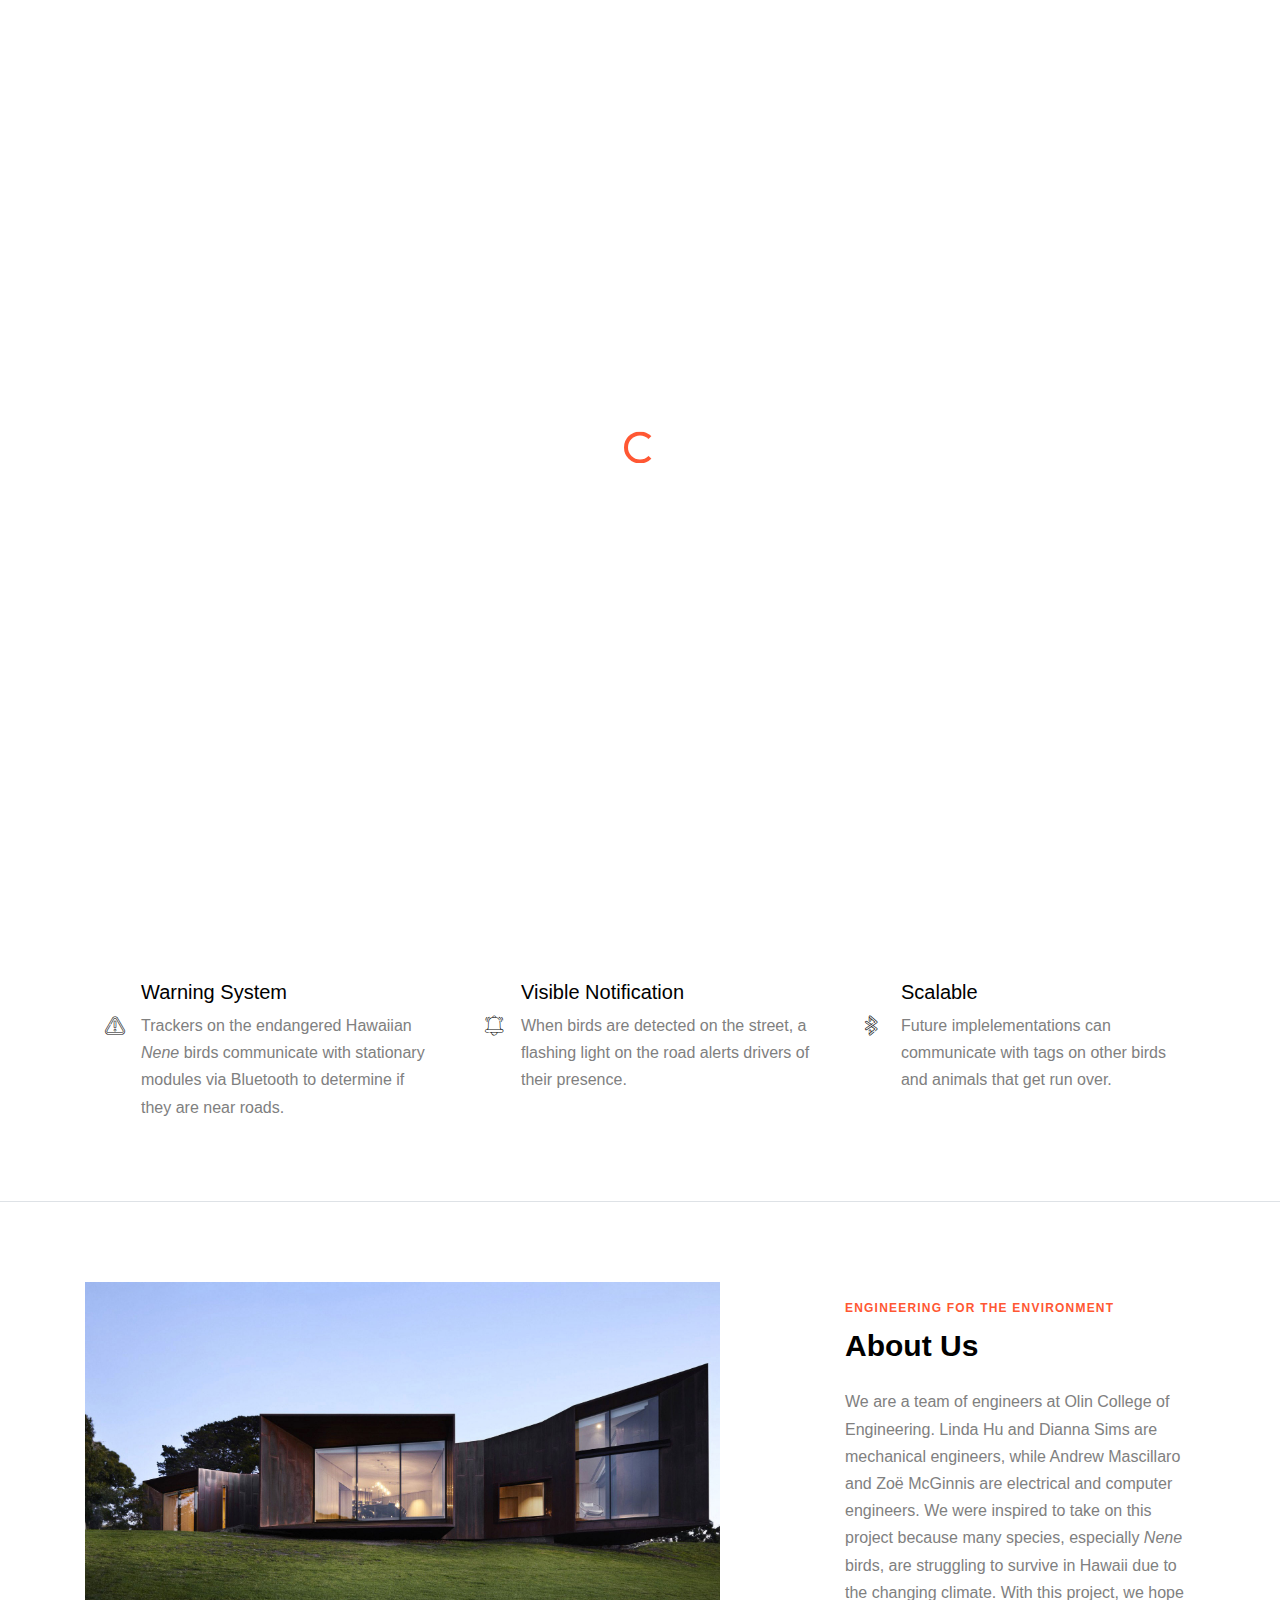
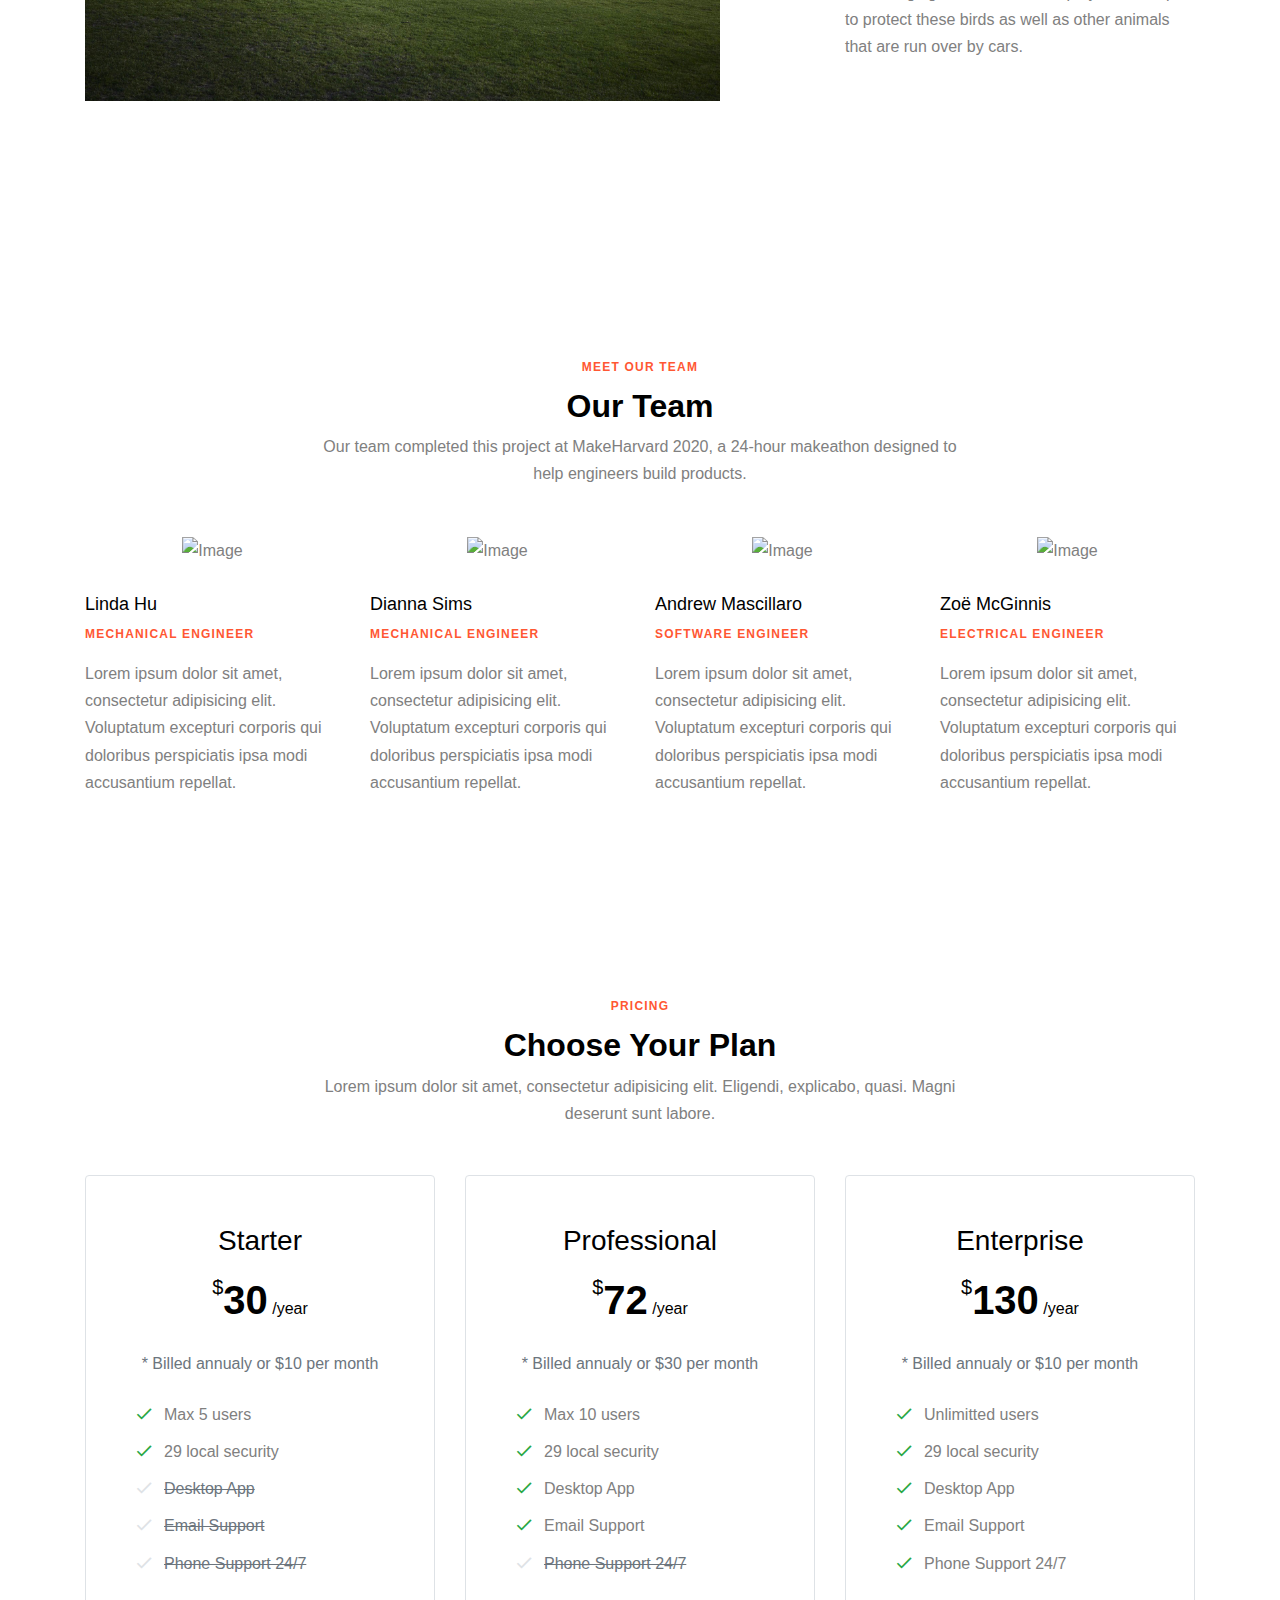
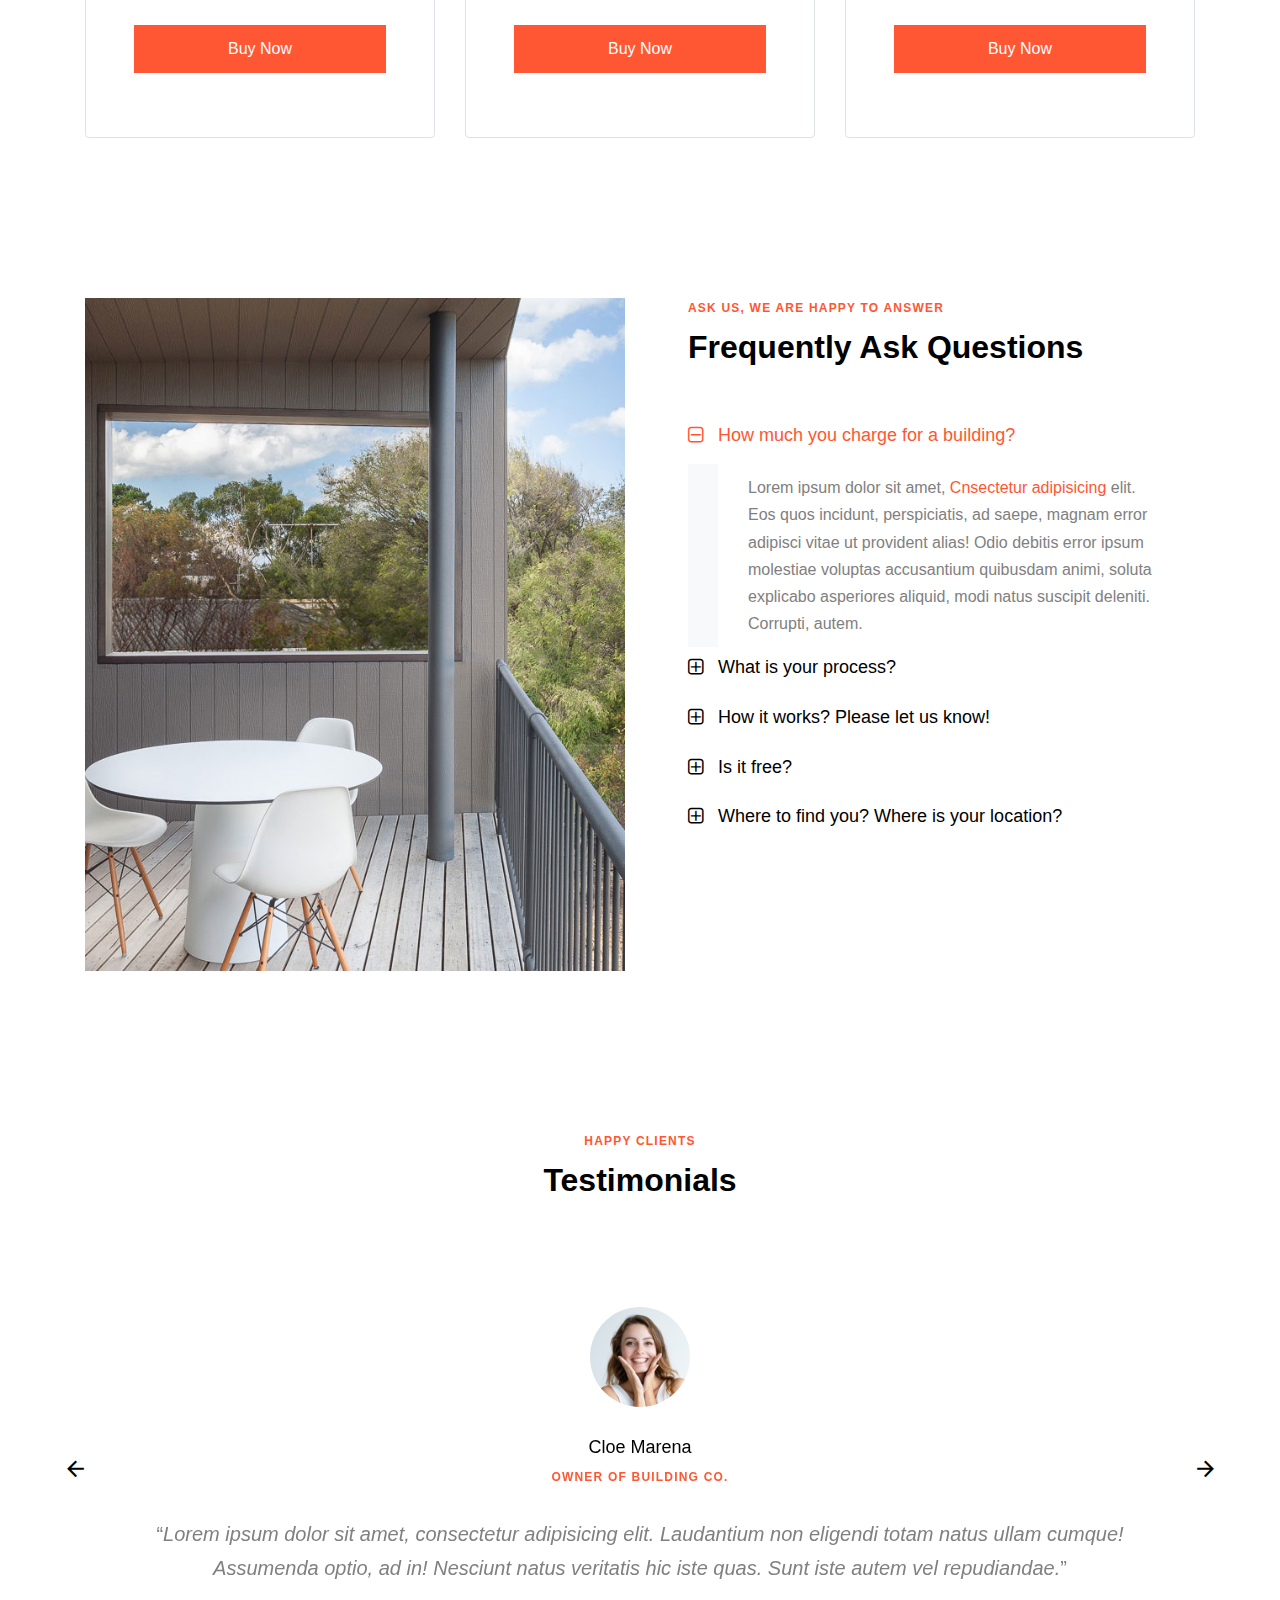
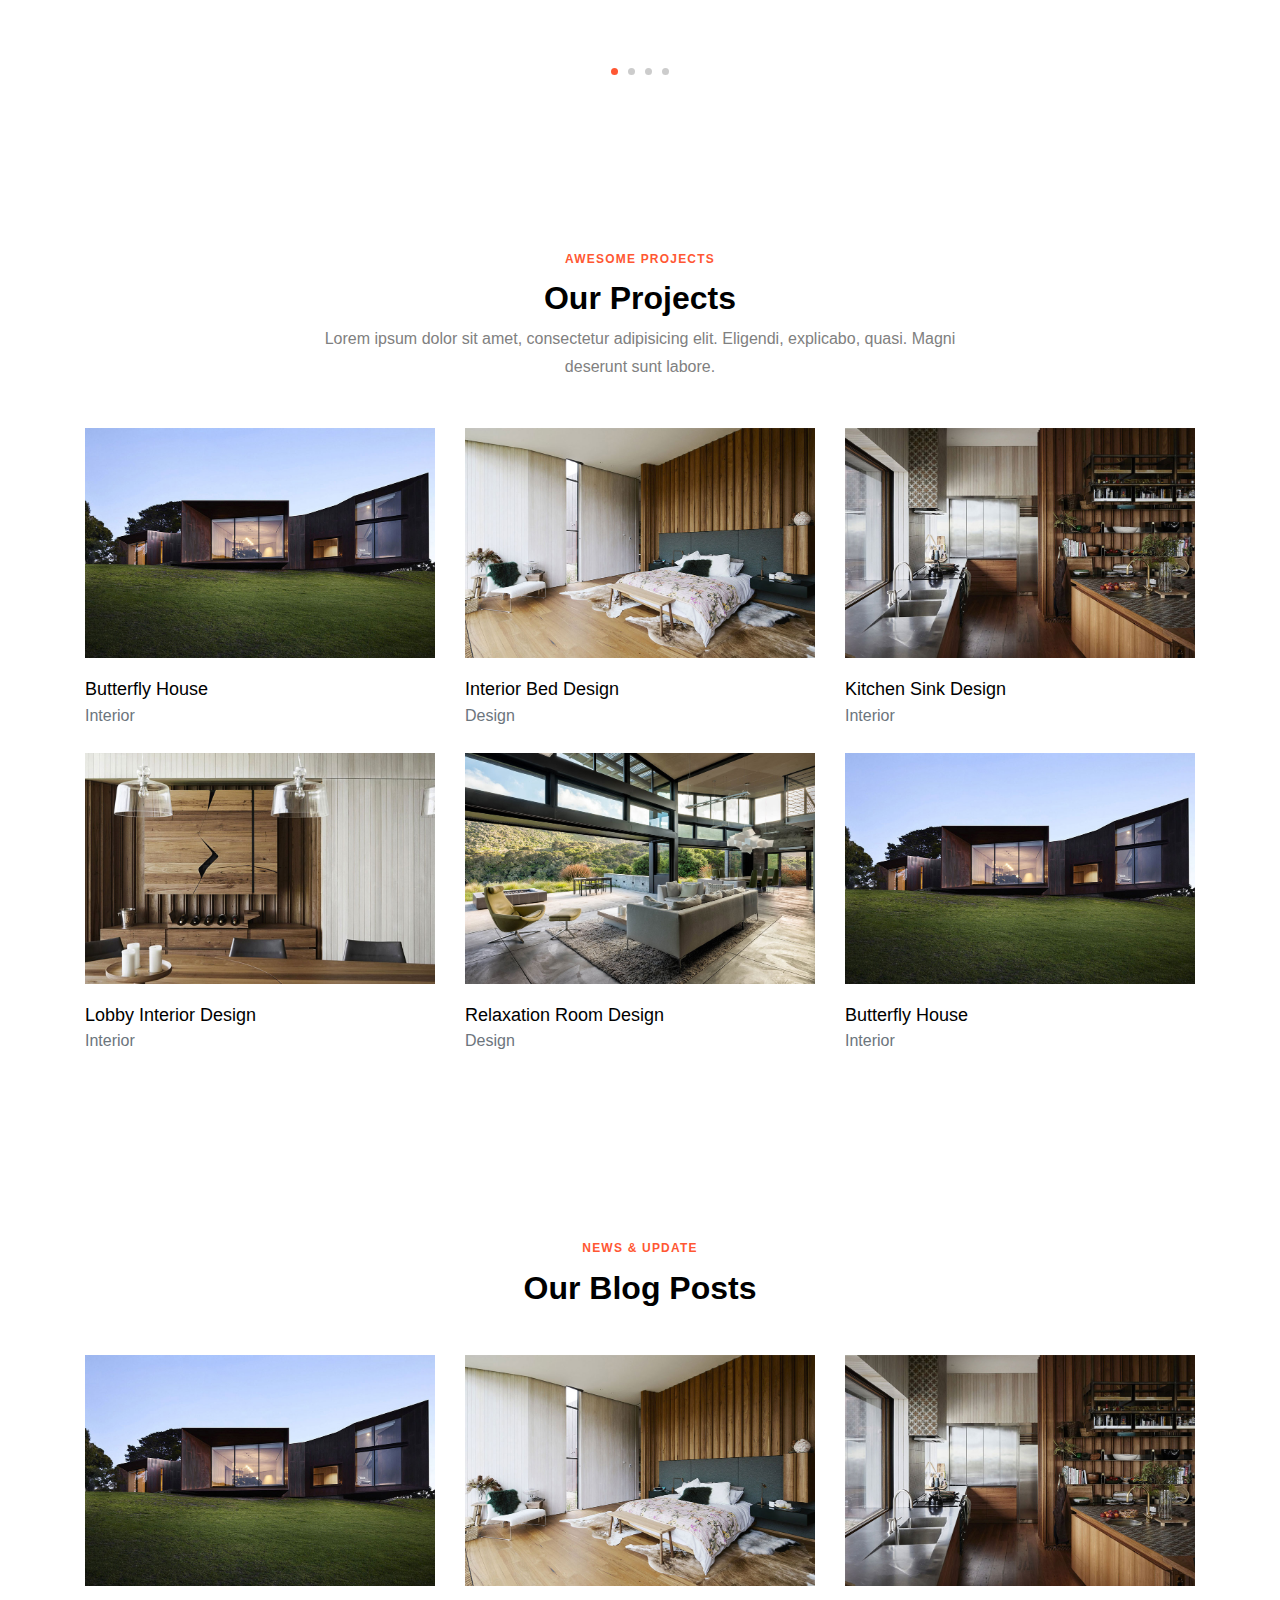
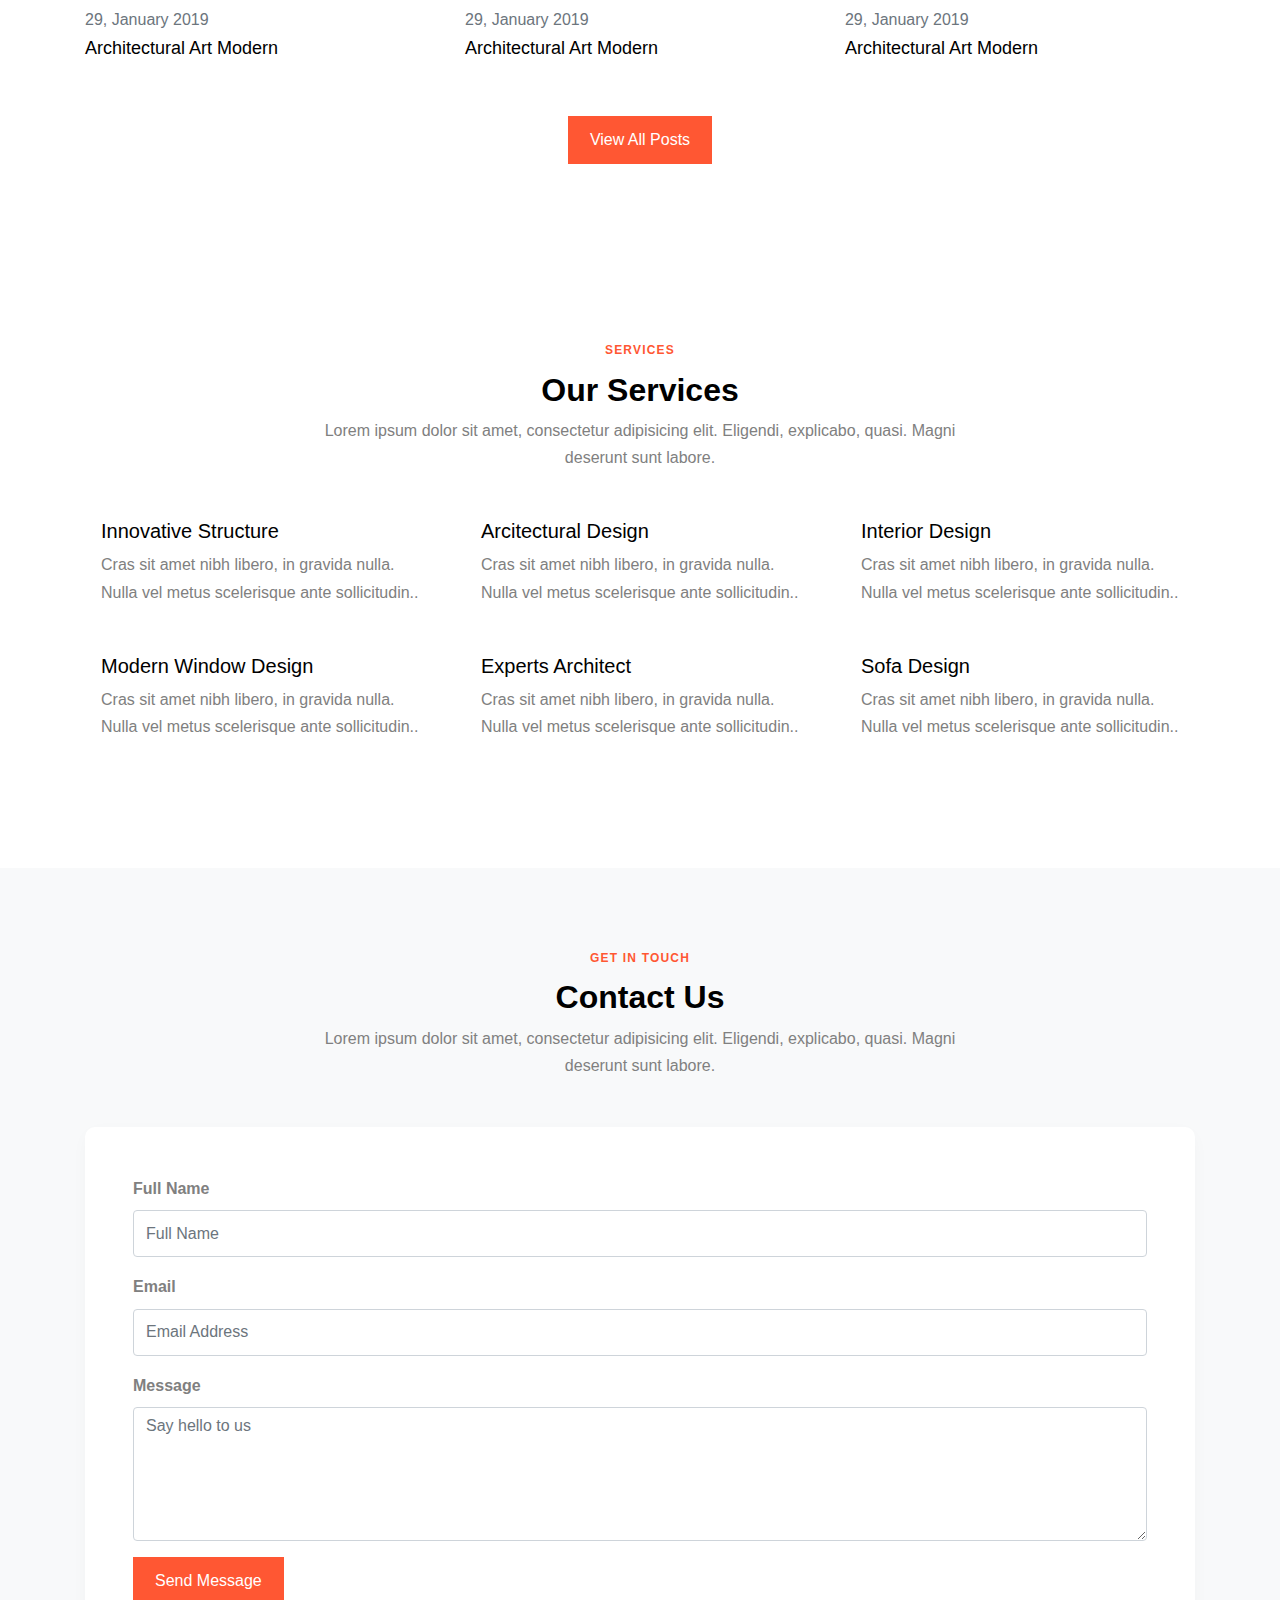
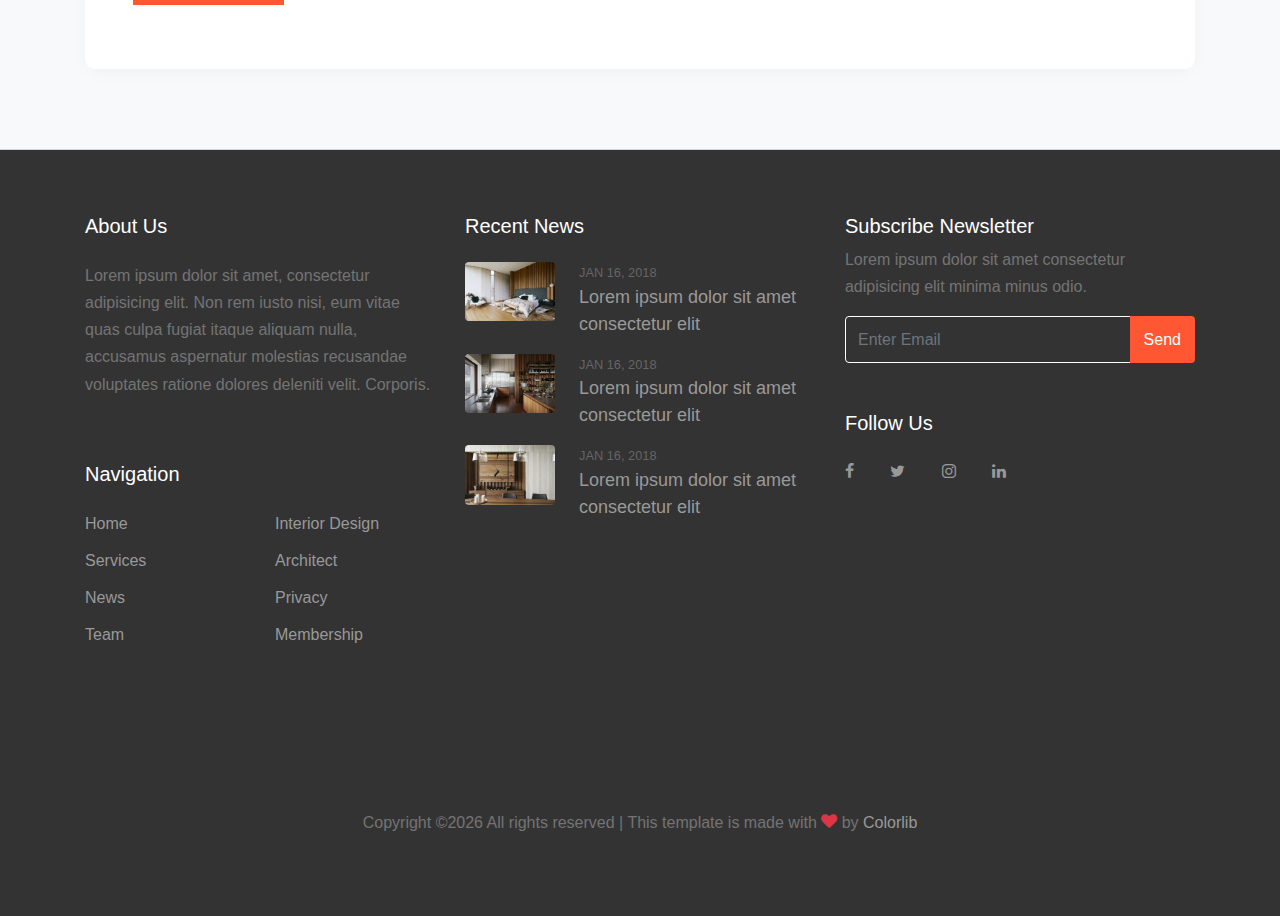
==== docs/index.html @ bcfb86c5 "Add more about and team info to the website" ====
<!DOCTYPE html>
<html lang="en">
  <head>
    <title>Archs &mdash; Onepage Template by Colorlib</title>
    <meta charset="utf-8">
    <meta name="viewport" content="width=device-width, initial-scale=1, shrink-to-fit=no">
    
    <link rel="stylesheet" href="https://fonts.googleapis.com/css?family=Nunito+Sans:200,300,400,700,900"> 
    <link rel="stylesheet" href="fonts/icomoon/style.css">
    <link rel="stylesheet" href="css/bootstrap.min.css">
    <link rel="stylesheet" href="css/magnific-popup.css">
    <link rel="stylesheet" href="css/jquery-ui.css">
    <link rel="stylesheet" href="css/owl.carousel.min.css">
    <link rel="stylesheet" href="css/owl.theme.default.min.css">
    <link rel="stylesheet" href="css/bootstrap-datepicker.css">
    
    
    <link rel="stylesheet" href="fonts/flaticon/font/flaticon.css">
  
    <link rel="stylesheet" href="css/aos.css">
    <link rel="stylesheet" href="css/jquery.fancybox.min.css">
    

    <link rel="stylesheet" href="css/style.css">
    
  </head>
  <body data-spy="scroll" data-target=".site-navbar-target" data-offset="300">
  
  <div id="overlayer"></div>
  <div class="loader">
    <div class="spinner-border text-primary" role="status">
      <span class="sr-only">Loading...</span>
    </div>
  </div>

  <div class="site-wrap">

    <div class="site-mobile-menu site-navbar-target">
      <div class="site-mobile-menu-header">
        <div class="site-mobile-menu-close mt-3">
          <span class="icon-close2 js-menu-toggle"></span>
        </div>
      </div>
      <div class="site-mobile-menu-body"></div>
    </div> <!-- .site-mobile-menu -->
    
    
    <div class="site-navbar-wrap">
      <div class="site-navbar-top">
        <div class="container py-3">
          <div class="row align-items-center">
            <div class="col-6">
              <a href="#" class="p-2 pl-0"><span class="icon-twitter"></span></a>
              <a href="#" class="p-2 pl-0"><span class="icon-facebook"></span></a>
              <a href="#" class="p-2 pl-0"><span class="icon-linkedin"></span></a>
              <a href="#" class="p-2 pl-0"><span class="icon-instagram"></span></a>
            </div>
            <div class="col-6">
              <div class="d-flex ml-auto">
                <a href="#" class="d-flex align-items-center ml-auto mr-4">
                  <span class="icon-envelope mr-2"></span>
                  <span class="d-none d-md-inline-block">info@domain.com</span>
                </a>
<!--                 <a href="#" class="d-flex align-items-center">
                  <span class="icon-phone mr-2"></span>
                  <span class="d-none d-md-inline-block">+1 234 4567 8910</span>
                </a> -->
              </div>
            </div>
          </div>
        </div>
      </div>

      <div class="site-navbar site-navbar-target js-sticky-header">
        <div class="container">
          <div class="row align-items-center">
            <div class="col-2">
              <h1 class="my-0 site-logo"><a href="index.html">Name</a></h1>
            </div>
            <div class="col-10">
              <nav class="site-navigation text-right" role="navigation">
                <div class="container">
                  <div class="d-inline-block d-lg-none ml-md-0 mr-auto py-3"><a href="#" class="site-menu-toggle js-menu-toggle text-white"><span class="icon-menu h3"></span></a></div>

                  <ul class="site-menu main-menu js-clone-nav d-none d-lg-block">
                    <li>
                      <a href="#home-section" class="nav-link">Home</a>
                    </li>
                    <li class="has-children">
                      <a href="#about-section" class="nav-link">About Us</a>
                      <ul class="dropdown arrow-top">
                        <li><a href="#our-team-section" class="nav-link">Team</a></li>
                        <li><a href="#pricing-section" class="nav-link">Pricing</a></li>
                        <li><a href="#faq-section" class="nav-link">FAQ</a></li>
                        <li class="has-children">
                          <a href="#">More Links</a>
                          <ul class="dropdown">
                            <li><a href="#">Menu One</a></li>
                            <li><a href="#">Menu Two</a></li>
                            <li><a href="#">Menu Three</a></li>
                          </ul>
                        </li>
                      </ul>
                    </li>
                    <li>
                      <a href="#projects-section" class="nav-link">Projects</a>
                    </li>
                    <li><a href="#news-section" class="nav-link">News</a></li>
                    <li><a href="#services-section" class="nav-link">Services</a></li>
                    <li><a href="#contact-section" class="nav-link">Contact</a></li>
                  </ul>
                </div>
              </nav>
            </div>
          </div>
        </div>
      </div>
    </div>
    
    <div class="site-blocks-cover overlay" style="background-image: url(images/hero_bg_1.jpg);" data-aos="fade" data-stellar-background-ratio="0.5"id="home-section">
      <div class="container">
        <div class="row align-items-center text-center justify-content-center">
          <div class="col-md-8">
            <a data-fancybox data-ratio="2" href="https://vimeo.com/317571768" class="play-button d-block">
              <span class="icon-play"></span>
            </a>
            <h1 class="text-uppercase">Street Smart Crossing</h1>
            <span class="sub-text mb-3 d-block"><em>Safely warning drivers of birds on roads to save their lives.</em></span>
          </div>
        </div>
      </div>
    </div>  

    
    <div class="site-section  border-bottom">
      <div class="container">
        <div class="row">

          <div class="col-lg-4 col-md-6 mb-5 mb-lg-0">
            <div class="media custom-media">
              <div class="mr-3 icon"><span class="flaticon-error display-4"></span></div>
              <div class="media-body">
                <h5 class="mt-0">Warning System</h5>
                Trackers on the endangered Hawaiian <i>Nene</i> birds communicate with stationary modules via Bluetooth to determine if they are near roads.
              </div>
            </div>
          </div>


          <div class="col-lg-4 col-md-6 mb-5 mb-lg-0">
            <div class="media custom-media">
              <div class="mr-3 icon"><span class="flaticon-bell display-4"></span></div>
              <div class="media-body">
                <h5 class="mt-0">Visible Notification</h5>
                When birds are detected on the street, a flashing light on the road alerts drivers of their presence.
              </div>
            </div>
          </div>

          <div class="col-lg-4 col-md-6 mb-5 mb-lg-0">
            <div class="media custom-media">
              <div class="mr-3 icon"><span class="flaticon-ui display-4"></span></div>
              <div class="media-body">
                <h5 class="mt-0">Scalable</h5>
                Future implelementations can communicate with tags on other birds and animals that get run over.
              </div>
            </div>
          </div>

        </div>
      </div>
    </div>



    <div class="site-section about-section" id="about-section">
      <div class="container">
        <div class="row align-items-center mb-5 pb-5">
          <div class="col-lg-7 img-years mb-5 mb-lg-0">
            <img src="images/hero_bg_1.jpg" alt="Image" class="img-fluid">
          </div>
          <div class="col-lg-4 ml-auto">
            <span class="sub-title">Engineering for the Environment</span>
            <h3 class="mb-4">About Us</h3>
            <p class="mb-4">We are a team of engineers at Olin College of Engineering. Linda Hu and Dianna Sims are mechanical engineers, while Andrew Mascillaro and Zoë McGinnis are electrical and computer engineers. We were inspired to take on this project because many species, especially <i>Nene</i> birds, are struggling to survive in Hawaii due to the changing climate. With this project, we hope to protect these birds as well as other animals that are run over by cars.</p>
            <!-- <ul class="list-unstyled ul-check text-left success mb-5">
                <li>Asperiores modi sed</li>
                <li>Enim cum voluptas</li>
                <li>Commodi aliquid aspernatur</li>
                <li>Cupiditate fuga ipsum commodi</li>
              </ul> -->
            <!-- <p><a href="#" class="btn btn-primary btn-lg rounded-0">Read More About Us</a></p> -->
          </div>
        </div>

        
      </div>
    </div>
    
    
    <div class="site-section" id="our-team-section">
      <div class="container">
        <div class="row justify-content-center">
          <div class="col-md-7 text-center">
            <span class="sub-title">Meet Our Team</span>
            <h2 class="font-weight-bold text-black">Our Team</h2>
            <p class="mb-5">Our team completed this project at MakeHarvard 2020, a 24-hour makeathon designed to help engineers build products.</p>
          </div>
        </div>
       
        <div class="row">

          <div class="col-lg-3 col-md-6 mb-4">
            <div class="person">
              <div class="bio-img">
                <figure>
                  <img src="https://upload.wikimedia.org/wikipedia/commons/thumb/e/ef/Emoji_u263a.svg/768px-Emoji_u263a.svg.png" alt="Image" class="img-fluid">
                </figure>
                <div class="social">
                  <a href="#"><span class="icon-facebook"></span></a>
                  <a href="#"><span class="icon-github"></span></a>
                  <a href="#"><span class="icon-linkedin"></span></a>
                </div>
              </div>
              <h2>Linda Hu</h2>
              <span class="sub-title d-block mb-3">Mechanical Engineer</span>
              <p>Lorem ipsum dolor sit amet, consectetur adipisicing elit. Voluptatum excepturi corporis qui doloribus perspiciatis ipsa modi accusantium repellat.</p>
            </div>
          </div>

          <div class="col-lg-3 col-md-6 mb-4">
            <div class="person">
              <div class="bio-img">
                <figure>
                  <img src="https://upload.wikimedia.org/wikipedia/commons/thumb/d/d4/Emoji_u1f61c.svg/1024px-Emoji_u1f61c.svg.png" alt="Image" class="img-fluid">
                </figure>
                <div class="social">
                  <a href="#"><span class="icon-facebook"></span></a>
                  <a href="#"><span class="icon-github"></span></a>
                  <a href="#"><span class="icon-linkedin"></span></a>
                </div>
              </div>
              <h2>Dianna Sims</h2>
              <span class="sub-title d-block mb-3">Mechanical Engineer</span>
              <p>Lorem ipsum dolor sit amet, consectetur adipisicing elit. Voluptatum excepturi corporis qui doloribus perspiciatis ipsa modi accusantium repellat.</p>
              
            </div>
          </div>
          
          <div class="col-lg-3 col-md-6 mb-4">
            <div class="person">
              <div class="bio-img">
                <figure>
                  <img src="https://upload.wikimedia.org/wikipedia/commons/thumb/5/53/Emoji_u1f605.svg/1024px-Emoji_u1f605.svg.png" alt="Image" class="img-fluid">
                </figure>
                <div class="social">
                  <a href="#"><span class="icon-facebook"></span></a>
                  <a href="#"><span class="icon-github"></span></a>
                  <a href="#"><span class="icon-linkedin"></span></a>
                </div>
              </div>
              <h2>Andrew Mascillaro</h2>
              <span class="sub-title d-block mb-3">Software Engineer</span>
              <p>Lorem ipsum dolor sit amet, consectetur adipisicing elit. Voluptatum excepturi corporis qui doloribus perspiciatis ipsa modi accusantium repellat.</p>
            </div>
          </div>

          <div class="col-lg-3 col-md-6 mb-4">
            <div class="person">
              <div class="bio-img">
                <figure>
                  <img src="https://upload.wikimedia.org/wikipedia/commons/thumb/b/b5/Emoji_u1f632.svg/768px-Emoji_u1f632.svg.png" alt="Image" class="img-fluid">
                </figure>
                <div class="social">
                  <a href="#"><span class="icon-facebook"></span></a>
                  <a href="#"><span class="icon-github"></span></a>
                  <a href="#"><span class="icon-linkedin"></span></a>
                </div>
              </div>
              <h2>Zoë McGinnis</h2>
              <span class="sub-title d-block mb-3">Electrical Engineer</span>
              <p>Lorem ipsum dolor sit amet, consectetur adipisicing elit. Voluptatum excepturi corporis qui doloribus perspiciatis ipsa modi accusantium repellat.</p>
            </div>
          </div>
        </div>
      </div>
    </div>

    <div class="site-section" id="pricing-section">
      <div class="container">
        <div class="row justify-content-center">
          <div class="col-md-7 text-center">
            <span class="sub-title">Pricing</span>
            <h2 class="font-weight-bold text-black">Choose Your Plan</h2>
            <p class="mb-5">Lorem ipsum dolor sit amet, consectetur adipisicing elit. Eligendi, explicabo, quasi. Magni deserunt sunt labore.</p>
          </div>
        </div>
        <div class="row">
          <div class="col-lg-4 col-md-6 mb-4 mb-lg-0 pricing">
            <div class="border p-5 text-center rounded">
              <h3>Starter</h3>
              <div class="price mb-3"><sup class="currency">$</sup><span class="number">30</span> <span class="per">/year</span></div>
              <p class="text-muted mb-4">* Billed annualy or $10 per month</p>
              <ul class="list-unstyled ul-check text-left success mb-5">
                <li>Max 5 users</li>
                <li>29 local security</li>
                <li class="text-muted"><del>Desktop App</del></li>
                <li class="text-muted"><del>Email Support</del></li>
                <li class="text-muted"><del>Phone Support 24/7</del></li>
              </ul>
              <p><a href="#" class="btn btn-lg btn-primary rounded-0 btn-block">Buy Now</a></p>
            </div>
          </div>

          <div class="col-lg-4 col-md-6 mb-4 mb-lg-0 pricing">
            <div class="border p-5 text-center rounded">
              <h3>Professional</h3>
              <div class="price mb-3"><sup class="currency">$</sup><span class="number">72</span> <span class="per">/year</span></div>
              <p class="text-muted mb-4">* Billed annualy or $30 per month</p>
              <ul class="list-unstyled ul-check text-left success mb-5">
                <li>Max 10 users</li>
                <li>29 local security</li>
                <li>Desktop App</li>
                <li>Email Support</li>
                <li class="text-muted"><del>Phone Support 24/7</del></li>
              </ul>
              <p><a href="#" class="btn btn-lg btn-primary rounded-0 btn-block">Buy Now</a></p>
            </div>
          </div>

          <div class="col-lg-4 col-md-6 mb-4 mb-lg-0 pricing">
            <div class="border p-5 text-center rounded">
              <h3>Enterprise</h3>
              <div class="price mb-3"><sup class="currency">$</sup><span class="number">130</span> <span class="per">/year</span></div>
              <p class="text-muted mb-4">* Billed annualy or $10 per month</p>
              <ul class="list-unstyled ul-check text-left success mb-5">
                <li>Unlimitted users</li>
                <li>29 local security</li>
                <li>Desktop App</li>
                <li>Email Support</li>
                <li>Phone Support 24/7</li>
              </ul>
              <p><a href="#" class="btn btn-lg btn-primary rounded-0 btn-block">Buy Now</a></p>
            </div>
          </div>

        </div>
      </div>
    </div>   


    

    <div class="site-section" id="faq-section">
      <div class="container">
        <div class="row">
          <div class="col-lg-6 mb-5 mb-lg-0">
            <img src="images/about_2.jpg" alt="Image" class="img-fluid">
          </div>
          
          <div class="col-lg-6 ml-auto pl-lg-5">
            <span class="sub-title">Ask Us, We Are Happy To Answer</span>
            <h2 class="font-weight-bold text-black mb-5">Frequently Ask Questions</h2>
            <div class="accordion" id="accordionExample">
              

              <div class="accordion-item">
                <h2 class="mb-0 rounded mb-2">
                  <a href="#" data-toggle="collapse" data-target="#collapseOne" aria-expanded="true" aria-controls="collapseOne">
                  How much you charge for a building?</a>
                </h2>

                <div id="collapseOne" class="collapse show" aria-labelledby="headingOne" data-parent="#accordionExample">
                  <div class="accordion-body">
                    <p>Lorem ipsum dolor sit amet, <a href="#">Cnsectetur adipisicing</a> elit. Eos quos incidunt, perspiciatis, ad saepe, magnam error adipisci vitae ut provident alias! Odio debitis error ipsum molestiae voluptas accusantium quibusdam animi, soluta explicabo asperiores aliquid, modi natus suscipit deleniti. Corrupti, autem.</p>
                  </div>
                </div>
              </div>
              
              <div class="accordion-item">
                <h2 class="mb-0 rounded mb-2">
                  <a href="#" class="collapsed" data-toggle="collapse" data-target="#collapseTwo" aria-expanded="false" aria-controls="collapseTwo">
                    What is your process?
                  </a>
                </h2>
               
                <div id="collapseTwo" class="collapse" aria-labelledby="headingTwo" data-parent="#accordionExample">
                  <div class="accordion-body">
                    <p>Lorem ipsum dolor sit amet, consectetur adipisicing elit. Repellat voluptate animi hic quasi sequi odio, vitae dolorum soluta sapiente debitis ad similique tempore, aliquam quae nam deserunt dicta ullam perspiciatis minima, quam. Quis repellat corporis aperiam, veritatis nemo iure inventore.</p>
                  </div>
                </div>
              </div>
              
              <div class="accordion-item">
                <h2 class="mb-0 rounded mb-2">
                  <a href="#" class="collapsed" data-toggle="collapse" data-target="#collapseThree" aria-expanded="false" aria-controls="collapseThree">
                    How it works? Please let us know!
                  </a>
                </h2>
                
                <div id="collapseThree" class="collapse" aria-labelledby="headingThree" data-parent="#accordionExample">
                  <div class="accordion-body">
                    <p>Lorem ipsum dolor sit amet, consectetur adipisicing elit. Ipsum et dolorum libero consequuntur facere molestias beatae quod labore quidem ad quasi eius pariatur quae nam quo soluta optio dicta, doloribus ullam fugit nulla! Itaque necessitatibus eum sed quam eos id!</p>
                  </div>
                </div>
              </div>
              
              <div class="accordion-item">
                <h2 class="mb-0 rounded mb-2">
                  <a href="#" class="collapsed" data-toggle="collapse" data-target="#collapseFour" aria-expanded="false" aria-controls="collapseFour">
                    Is it free?
                  </a>
                </h2>

                <div id="collapseFour" class="collapse" aria-labelledby="headingFour" data-parent="#accordionExample">
                  <div class="accordion-body">
                    <p>Lorem ipsum dolor sit amet, consectetur adipisicing elit. Eos quos incidunt, perspiciatis, ad saepe, magnam error adipisci vitae ut provident alias! Odio debitis error ipsum molestiae voluptas accusantium quibusdam animi, soluta explicabo asperiores aliquid, modi natus suscipit deleniti. Corrupti, autem.</p>
                  </div>
                </div>
              </div>

              <div class="accordion-item">
                <h2 class="mb-0 rounded mb-2">
                  <a href="#" class="collapsed" data-toggle="collapse" data-target="#collapseFive" aria-expanded="false" aria-controls="collapseFive">
                    Where to find you? Where is your location?
                  </a>
                </h2>

                <div id="collapseFive" class="collapse" aria-labelledby="headingFive" data-parent="#accordionExample">
                  <div class="accordion-body">
                    <p>Lorem ipsum dolor sit amet, consectetur adipisicing elit. Eos quos incidunt, perspiciatis, ad saepe, magnam error adipisci vitae ut provident alias! Odio debitis error ipsum molestiae voluptas accusantium quibusdam animi, soluta explicabo asperiores aliquid, modi natus suscipit deleniti. Corrupti, autem.</p>
                  </div>
                </div>
              </div>
             
            </div>

          </div>
        </div>
      </div>
    </div>

    
    <div class="container site-section block-13 testimonial-wrap">

      <div class="row">
        <div class="col-12 text-center">
          <span class="sub-title">Happy Clients</span>
          <h2 class="font-weight-bold text-black mb-5">Testimonials</h2>
        </div>
      </div>

      <div class="nonloop-block-13 owl-carousel">
        
        <div class="testimony px-5">
          <img src="images/person_1.jpg" alt="Image" class="img-fluid">
          <h3>Cloe Marena</h3>
          <span class="sub-title">Owner of Building Co.</span>
          <p>&ldquo;<em>Lorem ipsum dolor sit amet, consectetur adipisicing elit. Laudantium non eligendi totam natus ullam cumque! Assumenda optio, ad in! Nesciunt natus veritatis hic iste quas. Sunt iste autem vel repudiandae.</em>&rdquo;</p>
        </div>
      
        <div class="testimony px-5">
          <img src="images/person_2.jpg" alt="Image" class="img-fluid">
          <h3>Nathalie Channie</h3>
          <span class="sub-title">Owner of Building Co.</span>
          <p>&ldquo;<em>Eveniet, laboriosam impedit facilis. Voluptatem, repudiandae eligendi maiores sunt itaque, dolores voluptas labore perferendis, illum tenetur suscipit vero officia. Quaerat facilis cum ex a labore iusto, beatae fuga nam rem, quos vel aliquam nobis.</em>&rdquo;</p>
        </div>

        <div class="testimony px-5">
          <img src="images/person_3.jpg" alt="Image" class="img-fluid">
          <h3>Will Turner</h3>
          <span class="sub-title">Owner of Building Co.</span>
          <p>&ldquo;<em>Laboriosam nisi natus quos soluta blanditiis iste in distinctio fugiat perferendis, architecto eveniet provident, consequatur dolore ab nihil voluptatibus laborum magnam cum assumenda nobis, nam quam quae! Unde porro laboriosam nam qui! Eligendi, qui!</em>&rdquo;</p>
        </div>

        <div class="testimony px-5">
          <img src="images/person_4.jpg" alt="Image" class="img-fluid">
          <h3>Nicolas Stainer</h3>
          <span class="sub-title">Owner of Building Co.</span>
          <p>&ldquo;<em>Voluptatibus sed vero corporis reiciendis, ducimus iste aliquam doloribus voluptas nam quo assumenda perferendis excepturi accusantium, ipsam minus tempora earum exercitationem laborum. Delectus voluptate quaerat repellat obcaecati. Qui nemo ad similique facere modi dolores.</em>&rdquo;</p>
        </div>
      </div>
    </div>

    
    <div class="site-section" id="projects-section">
      <div class="container">
        <div class="row justify-content-center">
          <div class="col-md-7 text-center">
            <span class="sub-title">Awesome Projects</span>
            <h2 class="font-weight-bold text-black">Our Projects</h2>
            <p class="mb-5">Lorem ipsum dolor sit amet, consectetur adipisicing elit. Eligendi, explicabo, quasi. Magni deserunt sunt labore.</p>
          </div>
        </div>
        <div class="row">
          <div class="col-lg-4 col-md-6 mb-4 project-entry">
            <a href="images/img_1.jpg" class="d-block figure" data-fancybox="gallery">
              <img src="images/img_1.jpg" alt="Image" class="img-fluid">
            </a>
            <h3 class="mb-0"><a href="#">Butterfly House</a></h3>
            <span class="text-muted">Interior</span>
          </div>
          <div class="col-lg-4 col-md-6 mb-4 project-entry">
            <a href="images/img_2.jpg" class="d-block figure" data-fancybox="gallery">
              <img src="images/img_2.jpg" alt="Image" class="img-fluid">
            </a>
            <h3 class="mb-0"><a href="#">Interior Bed Design</a></h3>
            <span class="text-muted">Design</span>
          </div>
          <div class="col-lg-4 col-md-6 mb-4 project-entry">
            <a href="images/img_3.jpg" class="d-block figure" data-fancybox="gallery">
              <img src="images/img_3.jpg" alt="Image" class="img-fluid">
            </a>
            <h3 class="mb-0"><a href="#">Kitchen Sink Design</a></h3>
            <span class="text-muted">Interior</span>
          </div>

          <div class="col-lg-4 col-md-6 mb-4 project-entry">
            <a href="images/img_4.jpg" class="d-block figure" data-fancybox="gallery">
              <img src="images/img_4.jpg" alt="Image" class="img-fluid">
            </a>
            <h3 class="mb-0"><a href="#">Lobby Interior Design</a></h3>
            <span class="text-muted">Interior</span>
          </div>
          <div class="col-lg-4 col-md-6 mb-4 project-entry">
            <a href="images/img_5.jpg" class="d-block figure" data-fancybox="gallery">
              <img src="images/img_5.jpg" alt="Image" class="img-fluid">
            </a>
            <h3 class="mb-0"><a href="#">Relaxation Room Design</a></h3>
            <span class="text-muted">Design</span>
          </div>
          <div class="col-lg-4 col-md-6 mb-4 project-entry">
            <a href="images/img_6.jpg" class="d-block figure" data-fancybox="gallery">
              <img src="images/img_1.jpg" alt="Image" class="img-fluid">
            </a>
            <h3 class="mb-0"><a href="#">Butterfly House</a></h3>
            <span class="text-muted">Interior</span>
          </div>
        </div>
      </div>
    </div>


    

    <div class="site-section" id="news-section">
      <div class="container">
        <div class="row">
          <div class="col-12 text-center">
            <span class="sub-title">News &amp; Update</span>
            <h2 class="font-weight-bold text-black mb-5">Our Blog Posts</h2>
          </div>
        </div>
        <div class="row mb-5">
          <div class="col-lg-4 col-md-6 mb-4 mb-lg-0 post-entry">
            <a href="#" class="d-block figure">
              <img src="images/img_1.jpg" alt="Image" class="img-fluid">
            </a>
            <span class="text-muted d-block mb-1">29, January 2019</span>
            <h3><a href="#">Architectural Art Modern</a></h3>
          </div>
          <div class="col-lg-4 col-md-6 mb-4 mb-lg-0 post-entry">
            <a href="#" class="d-block figure">
              <img src="images/img_2.jpg" alt="Image" class="img-fluid">
            </a>
            <span class="text-muted d-block mb-1">29, January 2019</span>
            <h3><a href="#">Architectural Art Modern</a></h3>
          </div>
          <div class="col-lg-4 col-md-6 mb-4 mb-lg-0 post-entry">
            <a href="#" class="d-block figure">
              <img src="images/img_3.jpg" alt="Image" class="img-fluid">
            </a>
            <span class="text-muted d-block mb-1">29, January 2019</span>
            <h3><a href="#">Architectural Art Modern</a></h3>
          </div>

        </div>
        <div class="row mt-5 text-center">
          <div class="col-12">
            <p><a href="#" class="btn btn-primary btn-lg rounded-0">View All Posts</a></p>
          </div>
        </div>
      </div>
    </div>

    <div class="site-section" id="services-section">
      <div class="container">
        <div class="row justify-content-center">
          <div class="col-md-7 text-center">
            <span class="sub-title">Services</span>
            <h2 class="font-weight-bold text-black">Our Services</h2>
            <p class="mb-5">Lorem ipsum dolor sit amet, consectetur adipisicing elit. Eligendi, explicabo, quasi. Magni deserunt sunt labore.</p>
          </div>
        </div>

        <div class="row">

          <div class="col-lg-4 col-md-6 mb-5">
            <div class="media custom-media">
              <div class="mr-3 icon"><span class="flaticon-interior-design display-4"></span></div>
              <div class="media-body">
                <h5 class="mt-0">Innovative Structure</h5>
                Cras sit amet nibh libero, in gravida nulla. Nulla vel metus scelerisque ante sollicitudin..
              </div>
            </div>
          </div>


          <div class="col-lg-4 col-md-6 mb-5">
            <div class="media custom-media">
              <div class="mr-3 icon"><span class="flaticon-step-ladder display-4"></span></div>
              <div class="media-body">
                <h5 class="mt-0">Arcitectural Design</h5>
                Cras sit amet nibh libero, in gravida nulla. Nulla vel metus scelerisque ante sollicitudin..
              </div>
            </div>
          </div>

          <div class="col-lg-4 col-md-6 mb-5">
            <div class="media custom-media">
              <div class="mr-3 icon"><span class="flaticon-turned-off display-4"></span></div>
              <div class="media-body">
                <h5 class="mt-0">Interior Design</h5>
                Cras sit amet nibh libero, in gravida nulla. Nulla vel metus scelerisque ante sollicitudin..
              </div>
            </div>
          </div>

          <div class="col-lg-4 col-md-6 mb-5">
            <div class="media custom-media">
              <div class="mr-3 icon"><span class="flaticon-window display-4"></span></div>
              <div class="media-body">
                <h5 class="mt-0">Modern Window Design</h5>
                Cras sit amet nibh libero, in gravida nulla. Nulla vel metus scelerisque ante sollicitudin..
              </div>
            </div>
          </div>


          <div class="col-lg-4 col-md-6 mb-5">
            <div class="media custom-media">
              <div class="mr-3 icon"><span class="flaticon-measuring display-4"></span></div>
              <div class="media-body">
                <h5 class="mt-0">Experts Architect</h5>
                Cras sit amet nibh libero, in gravida nulla. Nulla vel metus scelerisque ante sollicitudin..
              </div>
            </div>
          </div>

          <div class="col-lg-4 col-md-6 mb-5">
            <div class="media custom-media">
              <div class="mr-3 icon"><span class="flaticon-sit-down display-4"></span></div>
              <div class="media-body">
                <h5 class="mt-0">Sofa Design</h5>
                Cras sit amet nibh libero, in gravida nulla. Nulla vel metus scelerisque ante sollicitudin..
              </div>
            </div>
          </div>

        </div>
      </div>
    </div>

    <div class="site-section bg-light" id="contact-section">
      <div class="container">
        <div class="row justify-content-center">
          <div class="col-md-7 text-center">
            <span class="sub-title">Get In Touch</span>
            <h2 class="font-weight-bold text-black">Contact Us</h2>
            <p class="mb-5">Lorem ipsum dolor sit amet, consectetur adipisicing elit. Eligendi, explicabo, quasi. Magni deserunt sunt labore.</p>
          </div>
        </div>
        <div class="row">
          
          <div class="col-md-12 col-lg-12">
          
            <form action="#" class="p-5 bg-white">

              <div class="row form-group">
                <div class="col-md-12 mb-3 mb-md-0">
                  <label class="font-weight-bold" for="fullname">Full Name</label>
                  <input type="text" id="fullname" class="form-control" placeholder="Full Name">
                </div>
              </div>
              <div class="row form-group">
                <div class="col-md-12">
                  <label class="font-weight-bold" for="email">Email</label>
                  <input type="email" id="email" class="form-control" placeholder="Email Address">
                </div>
              </div>

              

              <div class="row form-group">
                <div class="col-md-12">
                  <label class="font-weight-bold" for="message">Message</label> 
                  <textarea name="message" id="message" cols="30" rows="5" class="form-control" placeholder="Say hello to us"></textarea>
                </div>
              </div>

              <div class="row form-group">
                <div class="col-md-12">
                  <input type="submit" value="Send Message" class="btn btn-primary rounded-0 btn-lg">
                </div>
              </div>

  
            </form>
          </div>
        </div>
      </div>
    </div>

    <footer class="site-footer border-top">
      <div class="container">
        <div class="row">
          <div class="col-lg-4 mb-5 mb-lg-0">
            <div class="row mb-5">
              <div class="col-12">
                <h3 class="footer-heading mb-4">About Us</h3>
                <p>Lorem ipsum dolor sit amet, consectetur adipisicing elit. Non rem iusto nisi, eum vitae quas culpa fugiat itaque aliquam nulla, accusamus aspernatur molestias recusandae voluptates ratione dolores deleniti velit. Corporis.</p>
              </div>
            </div>
            <div class="row mb-5">
              <div class="col-md-12">
                <h3 class="footer-heading mb-4">Navigation</h3>
              </div>
              <div class="col-md-6 col-lg-6">
                <ul class="list-unstyled">
                  <li><a href="#">Home</a></li>
                  <li><a href="#">Services</a></li>
                  <li><a href="#">News</a></li>
                  <li><a href="#">Team</a></li>
                </ul>
              </div>
              <div class="col-md-6 col-lg-6">
                <ul class="list-unstyled">
                  <li><a href="#">Interior Design</a></li>
                  <li><a href="#">Architect</a></li>
                  <li><a href="#">Privacy</a></li>
                  <li><a href="#">Membership</a></li>
                </ul>
              </div>
            </div>

            
          </div>
          <div class="col-lg-4">
           

            <div class="mb-5">
              <h3 class="footer-heading mb-4">Recent News</h3>
              <div class="block-25">
                <ul class="list-unstyled">
                  <li class="mb-3">
                    <a href="#" class="d-flex">
                      <figure class="image mr-4">
                        <img src="images/img_2.jpg" alt="" class="img-fluid">
                      </figure>
                      <div class="text">
                        <span class="small text-uppercase date">Jan 16, 2018</span>
                        <h3 class="heading font-weight-light">Lorem ipsum dolor sit amet consectetur elit</h3>
                      </div>
                    </a>
                  </li>
                  <li class="mb-3">
                    <a href="#" class="d-flex">
                      <figure class="image mr-4">
                        <img src="images/img_3.jpg" alt="" class="img-fluid">
                      </figure>
                      <div class="text">
                        <span class="small text-uppercase date">Jan 16, 2018</span>
                        <h3 class="heading font-weight-light">Lorem ipsum dolor sit amet consectetur elit</h3>
                      </div>
                    </a>
                  </li>
                  <li class="mb-3">
                    <a href="#" class="d-flex">
                      <figure class="image mr-4">
                        <img src="images/img_4.jpg" alt="" class="img-fluid">
                      </figure>
                      <div class="text">
                        <span class="small text-uppercase date">Jan 16, 2018</span>
                        <h3 class="heading font-weight-light">Lorem ipsum dolor sit amet consectetur elit</h3>
                      </div>
                    </a>
                  </li>
                </ul>
              </div>
            </div>
            
          </div>
          

          <div class="col-lg-4 mb-5 mb-lg-0">

            <div class="mb-5">
              <h3 class="footer-heading mb-2">Subscribe Newsletter</h3>
              <p>Lorem ipsum dolor sit amet consectetur adipisicing elit minima minus odio.</p>

              <form action="#" method="post" class="form-subscribe">
                <div class="input-group mb-3">
                  <input type="text" class="form-control border-white text-white bg-transparent" placeholder="Enter Email" aria-label="Enter Email" aria-describedby="button-addon2">
                  <div class="input-group-append">
                    <button class="btn btn-primary" type="button" id="button-addon2">Send</button>
                  </div>
                </div>
              </form>

            </div>

            <div class="row">
              <div class="col-md-12">
                <h3 class="footer-heading mb-4">Follow Us</h3>

                <div>
                  <a href="#" class="pl-0 pr-3"><span class="icon-facebook"></span></a>
                  <a href="#" class="pl-3 pr-3"><span class="icon-twitter"></span></a>
                  <a href="#" class="pl-3 pr-3"><span class="icon-instagram"></span></a>
                  <a href="#" class="pl-3 pr-3"><span class="icon-linkedin"></span></a>
                </div>
              </div>
            </div>


          </div>
          
        </div>
        <div class="row pt-5 mt-5 text-center">
          <div class="col-md-12">
            <p>
            <!-- Link back to Colorlib can't be removed. Template is licensed under CC BY 3.0. -->
            Copyright &copy;<script>document.write(new Date().getFullYear());</script> All rights reserved | This template is made with <i class="icon-heart text-danger" aria-hidden="true"></i> by <a href="https://colorlib.com" target="_blank" >Colorlib</a>
            <!-- Link back to Colorlib can't be removed. Template is licensed under CC BY 3.0. -->
            </p>
          </div>
          
        </div>
      </div>
    </footer>
  </div>

  <script src="js/jquery-3.3.1.min.js"></script>
  <script src="js/jquery-ui.js"></script>
  <script src="js/popper.min.js"></script>
  <script src="js/bootstrap.min.js"></script>
  <script src="js/owl.carousel.min.js"></script>
  <script src="js/jquery.countdown.min.js"></script>
  <script src="js/jquery.magnific-popup.min.js"></script>
  <script src="js/bootstrap-datepicker.min.js"></script>
  <script src="js/aos.js"></script>
  <script src="js/jquery.sticky.js"></script>
  <script src="js/jquery.easing.1.3.js"></script>
  
  <script src="js/jquery.fancybox.min.js"></script>
  <script src="js/main.js"></script>

  
  </body>
</html>
---- docs/fonts/icomoon/style.css ----
@font-face {
  font-family: 'icomoon';
  src:  url('fonts/icomoon.eot?10si43');
  src:  url('fonts/icomoon.eot?10si43#iefix') format('embedded-opentype'),
    url('fonts/icomoon.ttf?10si43') format('truetype'),
    url('fonts/icomoon.woff?10si43') format('woff'),
    url('fonts/icomoon.svg?10si43#icomoon') format('svg');
  font-weight: normal;
  font-style: normal;
}

[class^="icon-"], [class*=" icon-"] {
  /* use !important to prevent issues with browser extensions that change fonts */
  font-family: 'icomoon' !important;
  speak: none;
  font-style: normal;
  font-weight: normal;
  font-variant: normal;
  text-transform: none;
  line-height: 1;

  /* Better Font Rendering =========== */
  -webkit-font-smoothing: antialiased;
  -moz-osx-font-smoothing: grayscale;
}

.icon-asterisk:before {
  content: "\f069";
}
.icon-plus:before {
  content: "\f067";
}
.icon-question:before {
  content: "\f128";
}
.icon-minus:before {
  content: "\f068";
}
.icon-glass:before {
  content: "\f000";
}
.icon-music:before {
  content: "\f001";
}
.icon-search:before {
  content: "\f002";
}
.icon-envelope-o:before {
  content: "\f003";
}
.icon-heart:before {
  content: "\f004";
}
.icon-star:before {
  content: "\f005";
}
.icon-star-o:before {
  content: "\f006";
}
.icon-user:before {
  content: "\f007";
}
.icon-film:before {
  content: "\f008";
}
.icon-th-large:before {
  content: "\f009";
}
.icon-th:before {
  content: "\f00a";
}
.icon-th-list:before {
  content: "\f00b";
}
.icon-check:before {
  content: "\f00c";
}
.icon-close:before {
  content: "\f00d";
}
.icon-remove:before {
  content: "\f00d";
}
.icon-times:before {
  content: "\f00d";
}
.icon-search-plus:before {
  content: "\f00e";
}
.icon-search-minus:before {
  content: "\f010";
}
.icon-power-off:before {
  content: "\f011";
}
.icon-signal:before {
  content: "\f012";
}
.icon-cog:before {
  content: "\f013";
}
.icon-gear:before {
  content: "\f013";
}
.icon-trash-o:before {
  content: "\f014";
}
.icon-home:before {
  content: "\f015";
}
.icon-file-o:before {
  content: "\f016";
}
.icon-clock-o:before {
  content: "\f017";
}
.icon-road:before {
  content: "\f018";
}
.icon-download:before {
  content: "\f019";
}
.icon-arrow-circle-o-down:before {
  content: "\f01a";
}
.icon-arrow-circle-o-up:before {
  content: "\f01b";
}
.icon-inbox:before {
  content: "\f01c";
}
.icon-play-circle-o:before {
  content: "\f01d";
}
.icon-repeat:before {
  content: "\f01e";
}
.icon-rotate-right:before {
  content: "\f01e";
}
.icon-refresh:before {
  content: "\f021";
}
.icon-list-alt:before {
  content: "\f022";
}
.icon-lock:before {
  content: "\f023";
}
.icon-flag:before {
  content: "\f024";
}
.icon-headphones:before {
  content: "\f025";
}
.icon-volume-off:before {
  content: "\f026";
}
.icon-volume-down:before {
  content: "\f027";
}
.icon-volume-up:before {
  content: "\f028";
}
.icon-qrcode:before {
  content: "\f029";
}
.icon-barcode:before {
  content: "\f02a";
}
.icon-tag:before {
  content: "\f02b";
}
.icon-tags:before {
  content: "\f02c";
}
.icon-book:before {
  content: "\f02d";
}
.icon-bookmark:before {
  content: "\f02e";
}
.icon-print:before {
  content: "\f02f";
}
.icon-camera:before {
  content: "\f030";
}
.icon-font:before {
  content: "\f031";
}
.icon-bold:before {
  content: "\f032";
}
.icon-italic:before {
  content: "\f033";
}
.icon-text-height:before {
  content: "\f034";
}
.icon-text-width:before {
  content: "\f035";
}
.icon-align-left:before {
  content: "\f036";
}
.icon-align-center:before {
  content: "\f037";
}
.icon-align-right:before {
  content: "\f038";
}
.icon-align-justify:before {
  content: "\f039";
}
.icon-list:before {
  content: "\f03a";
}
.icon-dedent:before {
  content: "\f03b";
}
.icon-outdent:before {
  content: "\f03b";
}
.icon-indent:before {
  content: "\f03c";
}
.icon-video-camera:before {
  content: "\f03d";
}
.icon-image:before {
  content: "\f03e";
}
.icon-photo:before {
  content: "\f03e";
}
.icon-picture-o:before {
  content: "\f03e";
}
.icon-pencil:before {
  content: "\f040";
}
.icon-map-marker:before {
  content: "\f041";
}
.icon-adjust:before {
  content: "\f042";
}
.icon-tint:before {
  content: "\f043";
}
.icon-edit:before {
  content: "\f044";
}
.icon-pencil-square-o:before {
  content: "\f044";
}
.icon-share-square-o:before {
  content: "\f045";
}
.icon-check-square-o:before {
  content: "\f046";
}
.icon-arrows:before {
  content: "\f047";
}
.icon-step-backward:before {
  content: "\f048";
}
.icon-fast-backward:before {
  content: "\f049";
}
.icon-backward:before {
  content: "\f04a";
}
.icon-play:before {
  content: "\f04b";
}
.icon-pause:before {
  content: "\f04c";
}
.icon-stop:before {
  content: "\f04d";
}
.icon-forward:before {
  content: "\f04e";
}
.icon-fast-forward:before {
  content: "\f050";
}
.icon-step-forward:before {
  content: "\f051";
}
.icon-eject:before {
  content: "\f052";
}
.icon-chevron-left:before {
  content: "\f053";
}
.icon-chevron-right:before {
  content: "\f054";
}
.icon-plus-circle:before {
  content: "\f055";
}
.icon-minus-circle:before {
  content: "\f056";
}
.icon-times-circle:before {
  content: "\f057";
}
.icon-check-circle:before {
  content: "\f058";
}
.icon-question-circle:before {
  content: "\f059";
}
.icon-info-circle:before {
  content: "\f05a";
}
.icon-crosshairs:before {
  content: "\f05b";
}
.icon-times-circle-o:before {
  content: "\f05c";
}
.icon-check-circle-o:before {
  content: "\f05d";
}
.icon-ban:before {
  content: "\f05e";
}
.icon-arrow-left:before {
  content: "\f060";
}
.icon-arrow-right:before {
  content: "\f061";
}
.icon-arrow-up:before {
  content: "\f062";
}
.icon-arrow-down:before {
  content: "\f063";
}
.icon-mail-forward:before {
  content: "\f064";
}
.icon-share:before {
  content: "\f064";
}
.icon-expand:before {
  content: "\f065";
}
.icon-compress:before {
  content: "\f066";
}
.icon-exclamation-circle:before {
  content: "\f06a";
}
.icon-gift:before {
  content: "\f06b";
}
.icon-leaf:before {
  content: "\f06c";
}
.icon-fire:before {
  content: "\f06d";
}
.icon-eye:before {
  content: "\f06e";
}
.icon-eye-slash:before {
  content: "\f070";
}
.icon-exclamation-triangle:before {
  content: "\f071";
}
.icon-warning:before {
  content: "\f071";
}
.icon-plane:before {
  content: "\f072";
}
.icon-calendar:before {
  content: "\f073";
}
.icon-random:before {
  content: "\f074";
}
.icon-comment:before {
  content: "\f075";
}
.icon-magnet:before {
  content: "\f076";
}
.icon-chevron-up:before {
  content: "\f077";
}
.icon-chevron-down:before {
  content: "\f078";
}
.icon-retweet:before {
  content: "\f079";
}
.icon-shopping-cart:before {
  content: "\f07a";
}
.icon-folder:before {
  content: "\f07b";
}
.icon-folder-open:before {
  content: "\f07c";
}
.icon-arrows-v:before {
  content: "\f07d";
}
.icon-arrows-h:before {
  content: "\f07e";
}
.icon-bar-chart:before {
  content: "\f080";
}
.icon-bar-chart-o:before {
  content: "\f080";
}
.icon-twitter-square:before {
  content: "\f081";
}
.icon-facebook-square:before {
  content: "\f082";
}
.icon-camera-retro:before {
  content: "\f083";
}
.icon-key:before {
  content: "\f084";
}
.icon-cogs:before {
  content: "\f085";
}
.icon-gears:before {
  content: "\f085";
}
.icon-comments:before {
  content: "\f086";
}
.icon-thumbs-o-up:before {
  content: "\f087";
}
.icon-thumbs-o-down:before {
  content: "\f088";
}
.icon-star-half:before {
  content: "\f089";
}
.icon-heart-o:before {
  content: "\f08a";
}
.icon-sign-out:before {
  content: "\f08b";
}
.icon-linkedin-square:before {
  content: "\f08c";
}
.icon-thumb-tack:before {
  content: "\f08d";
}
.icon-external-link:before {
  content: "\f08e";
}
.icon-sign-in:before {
  content: "\f090";
}
.icon-trophy:before {
  content: "\f091";
}
.icon-github-square:before {
  content: "\f092";
}
.icon-upload:before {
  content: "\f093";
}
.icon-lemon-o:before {
  content: "\f094";
}
.icon-phone:before {
  content: "\f095";
}
.icon-square-o:before {
  content: "\f096";
}
.icon-bookmark-o:before {
  content: "\f097";
}
.icon-phone-square:before {
  content: "\f098";
}
.icon-twitter:before {
  content: "\f099";
}
.icon-facebook:before {
  content: "\f09a";
}
.icon-facebook-f:before {
  content: "\f09a";
}
.icon-github:before {
  content: "\f09b";
}
.icon-unlock:before {
  content: "\f09c";
}
.icon-credit-card:before {
  content: "\f09d";
}
.icon-feed:before {
  content: "\f09e";
}
.icon-rss:before {
  content: "\f09e";
}
.icon-hdd-o:before {
  content: "\f0a0";
}
.icon-bullhorn:before {
  content: "\f0a1";
}
.icon-bell-o:before {
  content: "\f0a2";
}
.icon-certificate:before {
  content: "\f0a3";
}
.icon-hand-o-right:before {
  content: "\f0a4";
}
.icon-hand-o-left:before {
  content: "\f0a5";
}
.icon-hand-o-up:before {
  content: "\f0a6";
}
.icon-hand-o-down:before {
  content: "\f0a7";
}
.icon-arrow-circle-left:before {
  content: "\f0a8";
}
.icon-arrow-circle-right:before {
  content: "\f0a9";
}
.icon-arrow-circle-up:before {
  content: "\f0aa";
}
.icon-arrow-circle-down:before {
  content: "\f0ab";
}
.icon-globe:before {
  content: "\f0ac";
}
.icon-wrench:before {
  content: "\f0ad";
}
.icon-tasks:before {
  content: "\f0ae";
}
.icon-filter:before {
  content: "\f0b0";
}
.icon-briefcase:before {
  content: "\f0b1";
}
.icon-arrows-alt:before {
  content: "\f0b2";
}
.icon-group:before {
  content: "\f0c0";
}
.icon-users:before {
  content: "\f0c0";
}
.icon-chain:before {
  content: "\f0c1";
}
.icon-link:before {
  content: "\f0c1";
}
.icon-cloud:before {
  content: "\f0c2";
}
.icon-flask:before {
  content: "\f0c3";
}
.icon-cut:before {
  content: "\f0c4";
}
.icon-scissors:before {
  content: "\f0c4";
}
.icon-copy:before {
  content: "\f0c5";
}
.icon-files-o:before {
  content: "\f0c5";
}
.icon-paperclip:before {
  content: "\f0c6";
}
.icon-floppy-o:before {
  content: "\f0c7";
}
.icon-save:before {
  content: "\f0c7";
}
.icon-square:before {
  content: "\f0c8";
}
.icon-bars:before {
  content: "\f0c9";
}
.icon-navicon:before {
  content: "\f0c9";
}
.icon-reorder:before {
  content: "\f0c9";
}
.icon-list-ul:before {
  content: "\f0ca";
}
.icon-list-ol:before {
  content: "\f0cb";
}
.icon-strikethrough:before {
  content: "\f0cc";
}
.icon-underline:before {
  content: "\f0cd";
}
.icon-table:before {
  content: "\f0ce";
}
.icon-magic:before {
  content: "\f0d0";
}
.icon-truck:before {
  content: "\f0d1";
}
.icon-pinterest:before {
  content: "\f0d2";
}
.icon-pinterest-square:before {
  content: "\f0d3";
}
.icon-google-plus-square:before {
  content: "\f0d4";
}
.icon-google-plus:before {
  content: "\f0d5";
}
.icon-money:before {
  content: "\f0d6";
}
.icon-caret-down:before {
  content: "\f0d7";
}
.icon-caret-up:before {
  content: "\f0d8";
}
.icon-caret-left:before {
  content: "\f0d9";
}
.icon-caret-right:before {
  content: "\f0da";
}
.icon-columns:before {
  content: "\f0db";
}
.icon-sort:before {
  content: "\f0dc";
}
.icon-unsorted:before {
  content: "\f0dc";
}
.icon-sort-desc:before {
  content: "\f0dd";
}
.icon-sort-down:before {
  content: "\f0dd";
}
.icon-sort-asc:before {
  content: "\f0de";
}
.icon-sort-up:before {
  content: "\f0de";
}
.icon-envelope:before {
  content: "\f0e0";
}
.icon-linkedin:before {
  content: "\f0e1";
}
.icon-rotate-left:before {
  content: "\f0e2";
}
.icon-undo:before {
  content: "\f0e2";
}
.icon-gavel:before {
  content: "\f0e3";
}
.icon-legal:before {
  content: "\f0e3";
}
.icon-dashboard:before {
  content: "\f0e4";
}
.icon-tachometer:before {
  content: "\f0e4";
}
.icon-comment-o:before {
  content: "\f0e5";
}
.icon-comments-o:before {
  content: "\f0e6";
}
.icon-bolt:before {
  content: "\f0e7";
}
.icon-flash:before {
  content: "\f0e7";
}
.icon-sitemap:before {
  content: "\f0e8";
}
.icon-umbrella:before {
  content: "\f0e9";
}
.icon-clipboard:before {
  content: "\f0ea";
}
.icon-paste:before {
  content: "\f0ea";
}
.icon-lightbulb-o:before {
  content: "\f0eb";
}
.icon-exchange:before {
  content: "\f0ec";
}
.icon-cloud-download:before {
  content: "\f0ed";
}
.icon-cloud-upload:before {
  content: "\f0ee";
}
.icon-user-md:before {
  content: "\f0f0";
}
.icon-stethoscope:before {
  content: "\f0f1";
}
.icon-suitcase:before {
  content: "\f0f2";
}
.icon-bell:before {
  content: "\f0f3";
}
.icon-coffee:before {
  content: "\f0f4";
}
.icon-cutlery:before {
  content: "\f0f5";
}
.icon-file-text-o:before {
  content: "\f0f6";
}
.icon-building-o:before {
  content: "\f0f7";
}
.icon-hospital-o:before {
  content: "\f0f8";
}
.icon-ambulance:before {
  content: "\f0f9";
}
.icon-medkit:before {
  content: "\f0fa";
}
.icon-fighter-jet:before {
  content: "\f0fb";
}
.icon-beer:before {
  content: "\f0fc";
}
.icon-h-square:before {
  content: "\f0fd";
}
.icon-plus-square:before {
  content: "\f0fe";
}
.icon-angle-double-left:before {
  content: "\f100";
}
.icon-angle-double-right:before {
  content: "\f101";
}
.icon-angle-double-up:before {
  content: "\f102";
}
.icon-angle-double-down:before {
  content: "\f103";
}
.icon-angle-left:before {
  content: "\f104";
}
.icon-angle-right:before {
  content: "\f105";
}
.icon-angle-up:before {
  content: "\f106";
}
.icon-angle-down:before {
  content: "\f107";
}
.icon-desktop:before {
  content: "\f108";
}
.icon-laptop:before {
  content: "\f109";
}
.icon-tablet:before {
  content: "\f10a";
}
.icon-mobile:before {
  content: "\f10b";
}
.icon-mobile-phone:before {
  content: "\f10b";
}
.icon-circle-o:before {
  content: "\f10c";
}
.icon-quote-left:before {
  content: "\f10d";
}
.icon-quote-right:before {
  content: "\f10e";
}
.icon-spinner:before {
  content: "\f110";
}
.icon-circle:before {
  content: "\f111";
}
.icon-mail-reply:before {
  content: "\f112";
}
.icon-reply:before {
  content: "\f112";
}
.icon-github-alt:before {
  content: "\f113";
}
.icon-folder-o:before {
  content: "\f114";
}
.icon-folder-open-o:before {
  content: "\f115";
}
.icon-smile-o:before {
  content: "\f118";
}
.icon-frown-o:before {
  content: "\f119";
}
.icon-meh-o:before {
  content: "\f11a";
}
.icon-gamepad:before {
  content: "\f11b";
}
.icon-keyboard-o:before {
  content: "\f11c";
}
.icon-flag-o:before {
  content: "\f11d";
}
.icon-flag-checkered:before {
  content: "\f11e";
}
.icon-terminal:before {
  content: "\f120";
}
.icon-code:before {
  content: "\f121";
}
.icon-mail-reply-all:before {
  content: "\f122";
}
.icon-reply-all:before {
  content: "\f122";
}
.icon-star-half-empty:before {
  content: "\f123";
}
.icon-star-half-full:before {
  content: "\f123";
}
.icon-star-half-o:before {
  content: "\f123";
}
.icon-location-arrow:before {
  content: "\f124";
}
.icon-crop:before {
  content: "\f125";
}
.icon-code-fork:before {
  content: "\f126";
}
.icon-chain-broken:before {
  content: "\f127";
}
.icon-unlink:before {
  content: "\f127";
}
.icon-info:before {
  content: "\f129";
}
.icon-exclamation:before {
  content: "\f12a";
}
.icon-superscript:before {
  content: "\f12b";
}
.icon-subscript:before {
  content: "\f12c";
}
.icon-eraser:before {
  content: "\f12d";
}
.icon-puzzle-piece:before {
  content: "\f12e";
}
.icon-microphone:before {
  content: "\f130";
}
.icon-microphone-slash:before {
  content: "\f131";
}
.icon-shield:before {
  content: "\f132";
}
.icon-calendar-o:before {
  content: "\f133";
}
.icon-fire-extinguisher:before {
  content: "\f134";
}
.icon-rocket:before {
  content: "\f135";
}
.icon-maxcdn:before {
  content: "\f136";
}
.icon-chevron-circle-left:before {
  content: "\f137";
}
.icon-chevron-circle-right:before {
  content: "\f138";
}
.icon-chevron-circle-up:before {
  content: "\f139";
}
.icon-chevron-circle-down:before {
  content: "\f13a";
}
.icon-html5:before {
  content: "\f13b";
}
.icon-css3:before {
  content: "\f13c";
}
.icon-anchor:before {
  content: "\f13d";
}
.icon-unlock-alt:before {
  content: "\f13e";
}
.icon-bullseye:before {
  content: "\f140";
}
.icon-ellipsis-h:before {
  content: "\f141";
}
.icon-ellipsis-v:before {
  content: "\f142";
}
.icon-rss-square:before {
  content: "\f143";
}
.icon-play-circle:before {
  content: "\f144";
}
.icon-ticket:before {
  content: "\f145";
}
.icon-minus-square:before {
  content: "\f146";
}
.icon-minus-square-o:before {
  content: "\f147";
}
.icon-level-up:before {
  content: "\f148";
}
.icon-level-down:before {
  content: "\f149";
}
.icon-check-square:before {
  content: "\f14a";
}
.icon-pencil-square:before {
  content: "\f14b";
}
.icon-external-link-square:before {
  content: "\f14c";
}
.icon-share-square:before {
  content: "\f14d";
}
.icon-compass:before {
  content: "\f14e";
}
.icon-caret-square-o-down:before {
  content: "\f150";
}
.icon-toggle-down:before {
  content: "\f150";
}
.icon-caret-square-o-up:before {
  content: "\f151";
}
.icon-toggle-up:before {
  content: "\f151";
}
.icon-caret-square-o-right:before {
  content: "\f152";
}
.icon-toggle-right:before {
  content: "\f152";
}
.icon-eur:before {
  content: "\f153";
}
.icon-euro:before {
  content: "\f153";
}
.icon-gbp:before {
  content: "\f154";
}
.icon-dollar:before {
  content: "\f155";
}
.icon-usd:before {
  content: "\f155";
}
.icon-inr:before {
  content: "\f156";
}
.icon-rupee:before {
  content: "\f156";
}
.icon-cny:before {
  content: "\f157";
}
.icon-jpy:before {
  content: "\f157";
}
.icon-rmb:before {
  content: "\f157";
}
.icon-yen:before {
  content: "\f157";
}
.icon-rouble:before {
  content: "\f158";
}
.icon-rub:before {
  content: "\f158";
}
.icon-ruble:before {
  content: "\f158";
}
.icon-krw:before {
  content: "\f159";
}
.icon-won:before {
  content: "\f159";
}
.icon-bitcoin:before {
  content: "\f15a";
}
.icon-btc:before {
  content: "\f15a";
}
.icon-file:before {
  content: "\f15b";
}
.icon-file-text:before {
  content: "\f15c";
}
.icon-sort-alpha-asc:before {
  content: "\f15d";
}
.icon-sort-alpha-desc:before {
  content: "\f15e";
}
.icon-sort-amount-asc:before {
  content: "\f160";
}
.icon-sort-amount-desc:before {
  content: "\f161";
}
.icon-sort-numeric-asc:before {
  content: "\f162";
}
.icon-sort-numeric-desc:before {
  content: "\f163";
}
.icon-thumbs-up:before {
  content: "\f164";
}
.icon-thumbs-down:before {
  content: "\f165";
}
.icon-youtube-square:before {
  content: "\f166";
}
.icon-youtube:before {
  content: "\f167";
}
.icon-xing:before {
  content: "\f168";
}
.icon-xing-square:before {
  content: "\f169";
}
.icon-youtube-play:before {
  content: "\f16a";
}
.icon-dropbox:before {
  content: "\f16b";
}
.icon-stack-overflow:before {
  content: "\f16c";
}
.icon-instagram:before {
  content: "\f16d";
}
.icon-flickr:before {
  content: "\f16e";
}
.icon-adn:before {
  content: "\f170";
}
.icon-bitbucket:before {
  content: "\f171";
}
.icon-bitbucket-square:before {
  content: "\f172";
}
.icon-tumblr:before {
  content: "\f173";
}
.icon-tumblr-square:before {
  content: "\f174";
}
.icon-long-arrow-down:before {
  content: "\f175";
}
.icon-long-arrow-up:before {
  content: "\f176";
}
.icon-long-arrow-left:before {
  content: "\f177";
}
.icon-long-arrow-right:before {
  content: "\f178";
}
.icon-apple:before {
  content: "\f179";
}
.icon-windows:before {
  content: "\f17a";
}
.icon-android:before {
  content: "\f17b";
}
.icon-linux:before {
  content: "\f17c";
}
.icon-dribbble:before {
  content: "\f17d";
}
.icon-skype:before {
  content: "\f17e";
}
.icon-foursquare:before {
  content: "\f180";
}
.icon-trello:before {
  content: "\f181";
}
.icon-female:before {
  content: "\f182";
}
.icon-male:before {
  content: "\f183";
}
.icon-gittip:before {
  content: "\f184";
}
.icon-gratipay:before {
  content: "\f184";
}
.icon-sun-o:before {
  content: "\f185";
}
.icon-moon-o:before {
  content: "\f186";
}
.icon-archive:before {
  content: "\f187";
}
.icon-bug:before {
  content: "\f188";
}
.icon-vk:before {
  content: "\f189";
}
.icon-weibo:before {
  content: "\f18a";
}
.icon-renren:before {
  content: "\f18b";
}
.icon-pagelines:before {
  content: "\f18c";
}
.icon-stack-exchange:before {
  content: "\f18d";
}
.icon-arrow-circle-o-right:before {
  content: "\f18e";
}
.icon-arrow-circle-o-left:before {
  content: "\f190";
}
.icon-caret-square-o-left:before {
  content: "\f191";
}
.icon-toggle-left:before {
  content: "\f191";
}
.icon-dot-circle-o:before {
  content: "\f192";
}
.icon-wheelchair:before {
  content: "\f193";
}
.icon-vimeo-square:before {
  content: "\f194";
}
.icon-try:before {
  content: "\f195";
}
.icon-turkish-lira:before {
  content: "\f195";
}
.icon-plus-square-o:before {
  content: "\f196";
}
.icon-space-shuttle:before {
  content: "\f197";
}
.icon-slack:before {
  content: "\f198";
}
.icon-envelope-square:before {
  content: "\f199";
}
.icon-wordpress:before {
  content: "\f19a";
}
.icon-openid:before {
  content: "\f19b";
}
.icon-bank:before {
  content: "\f19c";
}
.icon-institution:before {
  content: "\f19c";
}
.icon-university:before {
  content: "\f19c";
}
.icon-graduation-cap:before {
  content: "\f19d";
}
.icon-mortar-board:before {
  content: "\f19d";
}
.icon-yahoo:before {
  content: "\f19e";
}
.icon-google:before {
  content: "\f1a0";
}
.icon-reddit:before {
  content: "\f1a1";
}
.icon-reddit-square:before {
  content: "\f1a2";
}
.icon-stumbleupon-circle:before {
  content: "\f1a3";
}
.icon-stumbleupon:before {
  content: "\f1a4";
}
.icon-delicious:before {
  content: "\f1a5";
}
.icon-digg:before {
  content: "\f1a6";
}
.icon-pied-piper-pp:before {
  content: "\f1a7";
}
.icon-pied-piper-alt:before {
  content: "\f1a8";
}
.icon-drupal:before {
  content: "\f1a9";
}
.icon-joomla:before {
  content: "\f1aa";
}
.icon-language:before {
  content: "\f1ab";
}
.icon-fax:before {
  content: "\f1ac";
}
.icon-building:before {
  content: "\f1ad";
}
.icon-child:before {
  content: "\f1ae";
}
.icon-paw:before {
  content: "\f1b0";
}
.icon-spoon:before {
  content: "\f1b1";
}
.icon-cube:before {
  content: "\f1b2";
}
.icon-cubes:before {
  content: "\f1b3";
}
.icon-behance:before {
  content: "\f1b4";
}
.icon-behance-square:before {
  content: "\f1b5";
}
.icon-steam:before {
  content: "\f1b6";
}
.icon-steam-square:before {
  content: "\f1b7";
}
.icon-recycle:before {
  content: "\f1b8";
}
.icon-automobile:before {
  content: "\f1b9";
}
.icon-car:before {
  content: "\f1b9";
}
.icon-cab:before {
  content: "\f1ba";
}
.icon-taxi:before {
  content: "\f1ba";
}
.icon-tree:before {
  content: "\f1bb";
}
.icon-spotify:before {
  content: "\f1bc";
}
.icon-deviantart:before {
  content: "\f1bd";
}
.icon-soundcloud:before {
  content: "\f1be";
}
.icon-database:before {
  content: "\f1c0";
}
.icon-file-pdf-o:before {
  content: "\f1c1";
}
.icon-file-word-o:before {
  content: "\f1c2";
}
.icon-file-excel-o:before {
  content: "\f1c3";
}
.icon-file-powerpoint-o:before {
  content: "\f1c4";
}
.icon-file-image-o:before {
  content: "\f1c5";
}
.icon-file-photo-o:before {
  content: "\f1c5";
}
.icon-file-picture-o:before {
  content: "\f1c5";
}
.icon-file-archive-o:before {
  content: "\f1c6";
}
.icon-file-zip-o:before {
  content: "\f1c6";
}
.icon-file-audio-o:before {
  content: "\f1c7";
}
.icon-file-sound-o:before {
  content: "\f1c7";
}
.icon-file-movie-o:before {
  content: "\f1c8";
}
.icon-file-video-o:before {
  content: "\f1c8";
}
.icon-file-code-o:before {
  content: "\f1c9";
}
.icon-vine:before {
  content: "\f1ca";
}
.icon-codepen:before {
  content: "\f1cb";
}
.icon-jsfiddle:before {
  content: "\f1cc";
}
.icon-life-bouy:before {
  content: "\f1cd";
}
.icon-life-buoy:before {
  content: "\f1cd";
}
.icon-life-ring:before {
  content: "\f1cd";
}
.icon-life-saver:before {
  content: "\f1cd";
}
.icon-support:before {
  content: "\f1cd";
}
.icon-circle-o-notch:before {
  content: "\f1ce";
}
.icon-ra:before {
  content: "\f1d0";
}
.icon-rebel:before {
  content: "\f1d0";
}
.icon-resistance:before {
  content: "\f1d0";
}
.icon-empire:before {
  content: "\f1d1";
}
.icon-ge:before {
  content: "\f1d1";
}
.icon-git-square:before {
  content: "\f1d2";
}
.icon-git:before {
  content: "\f1d3";
}
.icon-hacker-news:before {
  content: "\f1d4";
}
.icon-y-combinator-square:before {
  content: "\f1d4";
}
.icon-yc-square:before {
  content: "\f1d4";
}
.icon-tencent-weibo:before {
  content: "\f1d5";
}
.icon-qq:before {
  content: "\f1d6";
}
.icon-wechat:before {
  content: "\f1d7";
}
.icon-weixin:before {
  content: "\f1d7";
}
.icon-paper-plane:before {
  content: "\f1d8";
}
.icon-send:before {
  content: "\f1d8";
}
.icon-paper-plane-o:before {
  content: "\f1d9";
}
.icon-send-o:before {
  content: "\f1d9";
}
.icon-history:before {
  content: "\f1da";
}
.icon-circle-thin:before {
  content: "\f1db";
}
.icon-header:before {
  content: "\f1dc";
}
.icon-paragraph:before {
  content: "\f1dd";
}
.icon-sliders:before {
  content: "\f1de";
}
.icon-share-alt:before {
  content: "\f1e0";
}
.icon-share-alt-square:before {
  content: "\f1e1";
}
.icon-bomb:before {
  content: "\f1e2";
}
.icon-futbol-o:before {
  content: "\f1e3";
}
.icon-soccer-ball-o:before {
  content: "\f1e3";
}
.icon-tty:before {
  content: "\f1e4";
}
.icon-binoculars:before {
  content: "\f1e5";
}
.icon-plug:before {
  content: "\f1e6";
}
.icon-slideshare:before {
  content: "\f1e7";
}
.icon-twitch:before {
  content: "\f1e8";
}
.icon-yelp:before {
  content: "\f1e9";
}
.icon-newspaper-o:before {
  content: "\f1ea";
}
.icon-wifi:before {
  content: "\f1eb";
}
.icon-calculator:before {
  content: "\f1ec";
}
.icon-paypal:before {
  content: "\f1ed";
}
.icon-google-wallet:before {
  content: "\f1ee";
}
.icon-cc-visa:before {
  content: "\f1f0";
}
.icon-cc-mastercard:before {
  content: "\f1f1";
}
.icon-cc-discover:before {
  content: "\f1f2";
}
.icon-cc-amex:before {
  content: "\f1f3";
}
.icon-cc-paypal:before {
  content: "\f1f4";
}
.icon-cc-stripe:before {
  content: "\f1f5";
}
.icon-bell-slash:before {
  content: "\f1f6";
}
.icon-bell-slash-o:before {
  content: "\f1f7";
}
.icon-trash:before {
  content: "\f1f8";
}
.icon-copyright:before {
  content: "\f1f9";
}
.icon-at:before {
  content: "\f1fa";
}
.icon-eyedropper:before {
  content: "\f1fb";
}
.icon-paint-brush:before {
  content: "\f1fc";
}
.icon-birthday-cake:before {
  content: "\f1fd";
}
.icon-area-chart:before {
  content: "\f1fe";
}
.icon-pie-chart:before {
  content: "\f200";
}
.icon-line-chart:before {
  content: "\f201";
}
.icon-lastfm:before {
  content: "\f202";
}
.icon-lastfm-square:before {
  content: "\f203";
}
.icon-toggle-off:before {
  content: "\f204";
}
.icon-toggle-on:before {
  content: "\f205";
}
.icon-bicycle:before {
  content: "\f206";
}
.icon-bus:before {
  content: "\f207";
}
.icon-ioxhost:before {
  content: "\f208";
}
.icon-angellist:before {
  content: "\f209";
}
.icon-cc:before {
  content: "\f20a";
}
.icon-ils:before {
  content: "\f20b";
}
.icon-shekel:before {
  content: "\f20b";
}
.icon-sheqel:before {
  content: "\f20b";
}
.icon-meanpath:before {
  content: "\f20c";
}
.icon-buysellads:before {
  content: "\f20d";
}
.icon-connectdevelop:before {
  content: "\f20e";
}
.icon-dashcube:before {
  content: "\f210";
}
.icon-forumbee:before {
  content: "\f211";
}
.icon-leanpub:before {
  content: "\f212";
}
.icon-sellsy:before {
  content: "\f213";
}
.icon-shirtsinbulk:before {
  content: "\f214";
}
.icon-simplybuilt:before {
  content: "\f215";
}
.icon-skyatlas:before {
  content: "\f216";
}
.icon-cart-plus:before {
  content: "\f217";
}
.icon-cart-arrow-down:before {
  content: "\f218";
}
.icon-diamond:before {
  content: "\f219";
}
.icon-ship:before {
  content: "\f21a";
}
.icon-user-secret:before {
  content: "\f21b";
}
.icon-motorcycle:before {
  content: "\f21c";
}
.icon-street-view:before {
  content: "\f21d";
}
.icon-heartbeat:before {
  content: "\f21e";
}
.icon-venus:before {
  content: "\f221";
}
.icon-mars:before {
  content: "\f222";
}
.icon-mercury:before {
  content: "\f223";
}
.icon-intersex:before {
  content: "\f224";
}
.icon-transgender:before {
  content: "\f224";
}
.icon-transgender-alt:before {
  content: "\f225";
}
.icon-venus-double:before {
  content: "\f226";
}
.icon-mars-double:before {
  content: "\f227";
}
.icon-venus-mars:before {
  content: "\f228";
}
.icon-mars-stroke:before {
  content: "\f229";
}
.icon-mars-stroke-v:before {
  content: "\f22a";
}
.icon-mars-stroke-h:before {
  content: "\f22b";
}
.icon-neuter:before {
  content: "\f22c";
}
.icon-genderless:before {
  content: "\f22d";
}
.icon-facebook-official:before {
  content: "\f230";
}
.icon-pinterest-p:before {
  content: "\f231";
}
.icon-whatsapp:before {
  content: "\f232";
}
.icon-server:before {
  content: "\f233";
}
.icon-user-plus:before {
  content: "\f234";
}
.icon-user-times:before {
  content: "\f235";
}
.icon-bed:before {
  content: "\f236";
}
.icon-hotel:before {
  content: "\f236";
}
.icon-viacoin:before {
  content: "\f237";
}
.icon-train:before {
  content: "\f238";
}
.icon-subway:before {
  content: "\f239";
}
.icon-medium:before {
  content: "\f23a";
}
.icon-y-combinator:before {
  content: "\f23b";
}
.icon-yc:before {
  content: "\f23b";
}
.icon-optin-monster:before {
  content: "\f23c";
}
.icon-opencart:before {
  content: "\f23d";
}
.icon-expeditedssl:before {
  content: "\f23e";
}
.icon-battery:before {
  content: "\f240";
}
.icon-battery-4:before {
  content: "\f240";
}
.icon-battery-full:before {
  content: "\f240";
}
.icon-battery-3:before {
  content: "\f241";
}
.icon-battery-three-quarters:before {
  content: "\f241";
}
.icon-battery-2:before {
  content: "\f242";
}
.icon-battery-half:before {
  content: "\f242";
}
.icon-battery-1:before {
  content: "\f243";
}
.icon-battery-quarter:before {
  content: "\f243";
}
.icon-battery-0:before {
  content: "\f244";
}
.icon-battery-empty:before {
  content: "\f244";
}
.icon-mouse-pointer:before {
  content: "\f245";
}
.icon-i-cursor:before {
  content: "\f246";
}
.icon-object-group:before {
  content: "\f247";
}
.icon-object-ungroup:before {
  content: "\f248";
}
.icon-sticky-note:before {
  content: "\f249";
}
.icon-sticky-note-o:before {
  content: "\f24a";
}
.icon-cc-jcb:before {
  content: "\f24b";
}
.icon-cc-diners-club:before {
  content: "\f24c";
}
.icon-clone:before {
  content: "\f24d";
}
.icon-balance-scale:before {
  content: "\f24e";
}
.icon-hourglass-o:before {
  content: "\f250";
}
.icon-hourglass-1:before {
  content: "\f251";
}
.icon-hourglass-start:before {
  content: "\f251";
}
.icon-hourglass-2:before {
  content: "\f252";
}
.icon-hourglass-half:before {
  content: "\f252";
}
.icon-hourglass-3:before {
  content: "\f253";
}
.icon-hourglass-end:before {
  content: "\f253";
}
.icon-hourglass:before {
  content: "\f254";
}
.icon-hand-grab-o:before {
  content: "\f255";
}
.icon-hand-rock-o:before {
  content: "\f255";
}
.icon-hand-paper-o:before {
  content: "\f256";
}
.icon-hand-stop-o:before {
  content: "\f256";
}
.icon-hand-scissors-o:before {
  content: "\f257";
}
.icon-hand-lizard-o:before {
  content: "\f258";
}
.icon-hand-spock-o:before {
  content: "\f259";
}
.icon-hand-pointer-o:before {
  content: "\f25a";
}
.icon-hand-peace-o:before {
  content: "\f25b";
}
.icon-trademark:before {
  content: "\f25c";
}
.icon-registered:before {
  content: "\f25d";
}
.icon-creative-commons:before {
  content: "\f25e";
}
.icon-gg:before {
  content: "\f260";
}
.icon-gg-circle:before {
  content: "\f261";
}
.icon-tripadvisor:before {
  content: "\f262";
}
.icon-odnoklassniki:before {
  content: "\f263";
}
.icon-odnoklassniki-square:before {
  content: "\f264";
}
.icon-get-pocket:before {
  content: "\f265";
}
.icon-wikipedia-w:before {
  content: "\f266";
}
.icon-safari:before {
  content: "\f267";
}
.icon-chrome:before {
  content: "\f268";
}
.icon-firefox:before {
  content: "\f269";
}
.icon-opera:before {
  content: "\f26a";
}
.icon-internet-explorer:before {
  content: "\f26b";
}
.icon-television:before {
  content: "\f26c";
}
.icon-tv:before {
  content: "\f26c";
}
.icon-contao:before {
  content: "\f26d";
}
.icon-500px:before {
  content: "\f26e";
}
.icon-amazon:before {
  content: "\f270";
}
.icon-calendar-plus-o:before {
  content: "\f271";
}
.icon-calendar-minus-o:before {
  content: "\f272";
}
.icon-calendar-times-o:before {
  content: "\f273";
}
.icon-calendar-check-o:before {
  content: "\f274";
}
.icon-industry:before {
  content: "\f275";
}
.icon-map-pin:before {
  content: "\f276";
}
.icon-map-signs:before {
  content: "\f277";
}
.icon-map-o:before {
  content: "\f278";
}
.icon-map:before {
  content: "\f279";
}
.icon-commenting:before {
  content: "\f27a";
}
.icon-commenting-o:before {
  content: "\f27b";
}
.icon-houzz:before {
  content: "\f27c";
}
.icon-vimeo:before {
  content: "\f27d";
}
.icon-black-tie:before {
  content: "\f27e";
}
.icon-fonticons:before {
  content: "\f280";
}
.icon-reddit-alien:before {
  content: "\f281";
}
.icon-edge:before {
  content: "\f282";
}
.icon-credit-card-alt:before {
  content: "\f283";
}
.icon-codiepie:before {
  content: "\f284";
}
.icon-modx:before {
  content: "\f285";
}
.icon-fort-awesome:before {
  content: "\f286";
}
.icon-usb:before {
  content: "\f287";
}
.icon-product-hunt:before {
  content: "\f288";
}
.icon-mixcloud:before {
  content: "\f289";
}
.icon-scribd:before {
  content: "\f28a";
}
.icon-pause-circle:before {
  content: "\f28b";
}
.icon-pause-circle-o:before {
  content: "\f28c";
}
.icon-stop-circle:before {
  content: "\f28d";
}
.icon-stop-circle-o:before {
  content: "\f28e";
}
.icon-shopping-bag:before {
  content: "\f290";
}
.icon-shopping-basket:before {
  content: "\f291";
}
.icon-hashtag:before {
  content: "\f292";
}
.icon-bluetooth:before {
  content: "\f293";
}
.icon-bluetooth-b:before {
  content: "\f294";
}
.icon-percent:before {
  content: "\f295";
}
.icon-gitlab:before {
  content: "\f296";
}
.icon-wpbeginner:before {
  content: "\f297";
}
.icon-wpforms:before {
  content: "\f298";
}
.icon-envira:before {
  content: "\f299";
}
.icon-universal-access:before {
  content: "\f29a";
}
.icon-wheelchair-alt:before {
  content: "\f29b";
}
.icon-question-circle-o:before {
  content: "\f29c";
}
.icon-blind:before {
  content: "\f29d";
}
.icon-audio-description:before {
  content: "\f29e";
}
.icon-volume-control-phone:before {
  content: "\f2a0";
}
.icon-braille:before {
  content: "\f2a1";
}
.icon-assistive-listening-systems:before {
  content: "\f2a2";
}
.icon-american-sign-language-interpreting:before {
  content: "\f2a3";
}
.icon-asl-interpreting:before {
  content: "\f2a3";
}
.icon-deaf:before {
  content: "\f2a4";
}
.icon-deafness:before {
  content: "\f2a4";
}
.icon-hard-of-hearing:before {
  content: "\f2a4";
}
.icon-glide:before {
  content: "\f2a5";
}
.icon-glide-g:before {
  content: "\f2a6";
}
.icon-sign-language:before {
  content: "\f2a7";
}
.icon-signing:before {
  content: "\f2a7";
}
.icon-low-vision:before {
  content: "\f2a8";
}
.icon-viadeo:before {
  content: "\f2a9";
}
.icon-viadeo-square:before {
  content: "\f2aa";
}
.icon-snapchat:before {
  content: "\f2ab";
}
.icon-snapchat-ghost:before {
  content: "\f2ac";
}
.icon-snapchat-square:before {
  content: "\f2ad";
}
.icon-pied-piper:before {
  content: "\f2ae";
}
.icon-first-order:before {
  content: "\f2b0";
}
.icon-yoast:before {
  content: "\f2b1";
}
.icon-themeisle:before {
  content: "\f2b2";
}
.icon-google-plus-circle:before {
  content: "\f2b3";
}
.icon-google-plus-official:before {
  content: "\f2b3";
}
.icon-fa:before {
  content: "\f2b4";
}
.icon-font-awesome:before {
  content: "\f2b4";
}
.icon-handshake-o:before {
  content: "\f2b5";
}
.icon-envelope-open:before {
  content: "\f2b6";
}
.icon-envelope-open-o:before {
  content: "\f2b7";
}
.icon-linode:before {
  content: "\f2b8";
}
.icon-address-book:before {
  content: "\f2b9";
}
.icon-address-book-o:before {
  content: "\f2ba";
}
.icon-address-card:before {
  content: "\f2bb";
}
.icon-vcard:before {
  content: "\f2bb";
}
.icon-address-card-o:before {
  content: "\f2bc";
}
.icon-vcard-o:before {
  content: "\f2bc";
}
.icon-user-circle:before {
  content: "\f2bd";
}
.icon-user-circle-o:before {
  content: "\f2be";
}
.icon-user-o:before {
  content: "\f2c0";
}
.icon-id-badge:before {
  content: "\f2c1";
}
.icon-drivers-license:before {
  content: "\f2c2";
}
.icon-id-card:before {
  content: "\f2c2";
}
.icon-drivers-license-o:before {
  content: "\f2c3";
}
.icon-id-card-o:before {
  content: "\f2c3";
}
.icon-quora:before {
  content: "\f2c4";
}
.icon-free-code-camp:before {
  content: "\f2c5";
}
.icon-telegram:before {
  content: "\f2c6";
}
.icon-thermometer:before {
  content: "\f2c7";
}
.icon-thermometer-4:before {
  content: "\f2c7";
}
.icon-thermometer-full:before {
  content: "\f2c7";
}
.icon-thermometer-3:before {
  content: "\f2c8";
}
.icon-thermometer-three-quarters:before {
  content: "\f2c8";
}
.icon-thermometer-2:before {
  content: "\f2c9";
}
.icon-thermometer-half:before {
  content: "\f2c9";
}
.icon-thermometer-1:before {
  content: "\f2ca";
}
.icon-thermometer-quarter:before {
  content: "\f2ca";
}
.icon-thermometer-0:before {
  content: "\f2cb";
}
.icon-thermometer-empty:before {
  content: "\f2cb";
}
.icon-shower:before {
  content: "\f2cc";
}
.icon-bath:before {
  content: "\f2cd";
}
.icon-bathtub:before {
  content: "\f2cd";
}
.icon-s15:before {
  content: "\f2cd";
}
.icon-podcast:before {
  content: "\f2ce";
}
.icon-window-maximize:before {
  content: "\f2d0";
}
.icon-window-minimize:before {
  content: "\f2d1";
}
.icon-window-restore:before {
  content: "\f2d2";
}
.icon-times-rectangle:before {
  content: "\f2d3";
}
.icon-window-close:before {
  content: "\f2d3";
}
.icon-times-rectangle-o:before {
  content: "\f2d4";
}
.icon-window-close-o:before {
  content: "\f2d4";
}
.icon-bandcamp:before {
  content: "\f2d5";
}
.icon-grav:before {
  content: "\f2d6";
}
.icon-etsy:before {
  content: "\f2d7";
}
.icon-imdb:before {
  content: "\f2d8";
}
.icon-ravelry:before {
  content: "\f2d9";
}
.icon-eercast:before {
  content: "\f2da";
}
.icon-microchip:before {
  content: "\f2db";
}
.icon-snowflake-o:before {
  content: "\f2dc";
}
.icon-superpowers:before {
  content: "\f2dd";
}
.icon-wpexplorer:before {
  content: "\f2de";
}
.icon-meetup:before {
  content: "\f2e0";
}
.icon-3d_rotation:before {
  content: "\e84d";
}
.icon-ac_unit:before {
  content: "\eb3b";
}
.icon-alarm:before {
  content: "\e855";
}
.icon-access_alarms:before {
  content: "\e191";
}
.icon-schedule:before {
  content: "\e8b5";
}
.icon-accessibility:before {
  content: "\e84e";
}
.icon-accessible:before {
  content: "\e914";
}
.icon-account_balance:before {
  content: "\e84f";
}
.icon-account_balance_wallet:before {
  content: "\e850";
}
.icon-account_box:before {
  content: "\e851";
}
.icon-account_circle:before {
  content: "\e853";
}
.icon-adb:before {
  content: "\e60e";
}
.icon-add:before {
  content: "\e145";
}
.icon-add_a_photo:before {
  content: "\e439";
}
.icon-alarm_add:before {
  content: "\e856";
}
.icon-add_alert:before {
  content: "\e003";
}
.icon-add_box:before {
  content: "\e146";
}
.icon-add_circle:before {
  content: "\e147";
}
.icon-control_point:before {
  content: "\e3ba";
}
.icon-add_location:before {
  content: "\e567";
}
.icon-add_shopping_cart:before {
  content: "\e854";
}
.icon-queue:before {
  content: "\e03c";
}
.icon-add_to_queue:before {
  content: "\e05c";
}
.icon-adjust2:before {
  content: "\e39e";
}
.icon-airline_seat_flat:before {
  content: "\e630";
}
.icon-airline_seat_flat_angled:before {
  content: "\e631";
}
.icon-airline_seat_individual_suite:before {
  content: "\e632";
}
.icon-airline_seat_legroom_extra:before {
  content: "\e633";
}
.icon-airline_seat_legroom_normal:before {
  content: "\e634";
}
.icon-airline_seat_legroom_reduced:before {
  content: "\e635";
}
.icon-airline_seat_recline_extra:before {
  content: "\e636";
}
.icon-airline_seat_recline_normal:before {
  content: "\e637";
}
.icon-flight:before {
  content: "\e539";
}
.icon-airplanemode_inactive:before {
  content: "\e194";
}
.icon-airplay:before {
  content: "\e055";
}
.icon-airport_shuttle:before {
  content: "\eb3c";
}
.icon-alarm_off:before {
  content: "\e857";
}
.icon-alarm_on:before {
  content: "\e858";
}
.icon-album:before {
  content: "\e019";
}
.icon-all_inclusive:before {
  content: "\eb3d";
}
.icon-all_out:before {
  content: "\e90b";
}
.icon-android2:before {
  content: "\e859";
}
.icon-announcement:before {
  content: "\e85a";
}
.icon-apps:before {
  content: "\e5c3";
}
.icon-archive2:before {
  content: "\e149";
}
.icon-arrow_back:before {
  content: "\e5c4";
}
.icon-arrow_downward:before {
  content: "\e5db";
}
.icon-arrow_drop_down:before {
  content: "\e5c5";
}
.icon-arrow_drop_down_circle:before {
  content: "\e5c6";
}
.icon-arrow_drop_up:before {
  content: "\e5c7";
}
.icon-arrow_forward:before {
  content: "\e5c8";
}
.icon-arrow_upward:before {
  content: "\e5d8";
}
.icon-art_track:before {
  content: "\e060";
}
.icon-aspect_ratio:before {
  content: "\e85b";
}
.icon-poll:before {
  content: "\e801";
}
.icon-assignment:before {
  content: "\e85d";
}
.icon-assignment_ind:before {
  content: "\e85e";
}
.icon-assignment_late:before {
  content: "\e85f";
}
.icon-assignment_return:before {
  content: "\e860";
}
.icon-assignment_returned:before {
  content: "\e861";
}
.icon-assignment_turned_in:before {
  content: "\e862";
}
.icon-assistant:before {
  content: "\e39f";
}
.icon-flag2:before {
  content: "\e153";
}
.icon-attach_file:before {
  content: "\e226";
}
.icon-attach_money:before {
  content: "\e227";
}
.icon-attachment:before {
  content: "\e2bc";
}
.icon-audiotrack:before {
  content: "\e3a1";
}
.icon-autorenew:before {
  content: "\e863";
}
.icon-av_timer:before {
  content: "\e01b";
}
.icon-backspace:before {
  content: "\e14a";
}
.icon-cloud_upload:before {
  content: "\e2c3";
}
.icon-battery_alert:before {
  content: "\e19c";
}
.icon-battery_charging_full:before {
  content: "\e1a3";
}
.icon-battery_std:before {
  content: "\e1a5";
}
.icon-battery_unknown:before {
  content: "\e1a6";
}
.icon-beach_access:before {
  content: "\eb3e";
}
.icon-beenhere:before {
  content: "\e52d";
}
.icon-block:before {
  content: "\e14b";
}
.icon-bluetooth2:before {
  content: "\e1a7";
}
.icon-bluetooth_searching:before {
  content: "\e1aa";
}
.icon-bluetooth_connected:before {
  content: "\e1a8";
}
.icon-bluetooth_disabled:before {
  content: "\e1a9";
}
.icon-blur_circular:before {
  content: "\e3a2";
}
.icon-blur_linear:before {
  content: "\e3a3";
}
.icon-blur_off:before {
  content: "\e3a4";
}
.icon-blur_on:before {
  content: "\e3a5";
}
.icon-class:before {
  content: "\e86e";
}
.icon-turned_in:before {
  content: "\e8e6";
}
.icon-turned_in_not:before {
  content: "\e8e7";
}
.icon-border_all:before {
  content: "\e228";
}
.icon-border_bottom:before {
  content: "\e229";
}
.icon-border_clear:before {
  content: "\e22a";
}
.icon-border_color:before {
  content: "\e22b";
}
.icon-border_horizontal:before {
  content: "\e22c";
}
.icon-border_inner:before {
  content: "\e22d";
}
.icon-border_left:before {
  content: "\e22e";
}
.icon-border_outer:before {
  content: "\e22f";
}
.icon-border_right:before {
  content: "\e230";
}
.icon-border_style:before {
  content: "\e231";
}
.icon-border_top:before {
  content: "\e232";
}
.icon-border_vertical:before {
  content: "\e233";
}
.icon-branding_watermark:before {
  content: "\e06b";
}
.icon-brightness_1:before {
  content: "\e3a6";
}
.icon-brightness_2:before {
  content: "\e3a7";
}
.icon-brightness_3:before {
  content: "\e3a8";
}
.icon-brightness_4:before {
  content: "\e3a9";
}
.icon-brightness_low:before {
  content: "\e1ad";
}
.icon-brightness_medium:before {
  content: "\e1ae";
}
.icon-brightness_high:before {
  content: "\e1ac";
}
.icon-brightness_auto:before {
  content: "\e1ab";
}
.icon-broken_image:before {
  content: "\e3ad";
}
.icon-brush:before {
  content: "\e3ae";
}
.icon-bubble_chart:before {
  content: "\e6dd";
}
.icon-bug_report:before {
  content: "\e868";
}
.icon-build:before {
  content: "\e869";
}
.icon-burst_mode:before {
  content: "\e43c";
}
.icon-domain:before {
  content: "\e7ee";
}
.icon-business_center:before {
  content: "\eb3f";
}
.icon-cached:before {
  content: "\e86a";
}
.icon-cake:before {
  content: "\e7e9";
}
.icon-phone2:before {
  content: "\e0cd";
}
.icon-call_end:before {
  content: "\e0b1";
}
.icon-call_made:before {
  content: "\e0b2";
}
.icon-merge_type:before {
  content: "\e252";
}
.icon-call_missed:before {
  content: "\e0b4";
}
.icon-call_missed_outgoing:before {
  content: "\e0e4";
}
.icon-call_received:before {
  content: "\e0b5";
}
.icon-call_split:before {
  content: "\e0b6";
}
.icon-call_to_action:before {
  content: "\e06c";
}
.icon-camera2:before {
  content: "\e3af";
}
.icon-photo_camera:before {
  content: "\e412";
}
.icon-camera_enhance:before {
  content: "\e8fc";
}
.icon-camera_front:before {
  content: "\e3b1";
}
.icon-camera_rear:before {
  content: "\e3b2";
}
.icon-camera_roll:before {
  content: "\e3b3";
}
.icon-cancel:before {
  content: "\e5c9";
}
.icon-redeem:before {
  content: "\e8b1";
}
.icon-card_membership:before {
  content: "\e8f7";
}
.icon-card_travel:before {
  content: "\e8f8";
}
.icon-casino:before {
  content: "\eb40";
}
.icon-cast:before {
  content: "\e307";
}
.icon-cast_connected:before {
  content: "\e308";
}
.icon-center_focus_strong:before {
  content: "\e3b4";
}
.icon-center_focus_weak:before {
  content: "\e3b5";
}
.icon-change_history:before {
  content: "\e86b";
}
.icon-chat:before {
  content: "\e0b7";
}
.icon-chat_bubble:before {
  content: "\e0ca";
}
.icon-chat_bubble_outline:before {
  content: "\e0cb";
}
.icon-check2:before {
  content: "\e5ca";
}
.icon-check_box:before {
  content: "\e834";
}
.icon-check_box_outline_blank:before {
  content: "\e835";
}
.icon-check_circle:before {
  content: "\e86c";
}
.icon-navigate_before:before {
  content: "\e408";
}
.icon-navigate_next:before {
  content: "\e409";
}
.icon-child_care:before {
  content: "\eb41";
}
.icon-child_friendly:before {
  content: "\eb42";
}
.icon-chrome_reader_mode:before {
  content: "\e86d";
}
.icon-close2:before {
  content: "\e5cd";
}
.icon-clear_all:before {
  content: "\e0b8";
}
.icon-closed_caption:before {
  content: "\e01c";
}
.icon-wb_cloudy:before {
  content: "\e42d";
}
.icon-cloud_circle:before {
  content: "\e2be";
}
.icon-cloud_done:before {
  content: "\e2bf";
}
.icon-cloud_download:before {
  content: "\e2c0";
}
.icon-cloud_off:before {
  content: "\e2c1";
}
.icon-cloud_queue:before {
  content: "\e2c2";
}
.icon-code2:before {
  content: "\e86f";
}
.icon-photo_library:before {
  content: "\e413";
}
.icon-collections_bookmark:before {
  content: "\e431";
}
.icon-palette:before {
  content: "\e40a";
}
.icon-colorize:before {
  content: "\e3b8";
}
.icon-comment2:before {
  content: "\e0b9";
}
.icon-compare:before {
  content: "\e3b9";
}
.icon-compare_arrows:before {
  content: "\e915";
}
.icon-laptop2:before {
  content: "\e31e";
}
.icon-confirmation_number:before {
  content: "\e638";
}
.icon-contact_mail:before {
  content: "\e0d0";
}
.icon-contact_phone:before {
  content: "\e0cf";
}
.icon-contacts:before {
  content: "\e0ba";
}
.icon-content_copy:before {
  content: "\e14d";
}
.icon-content_cut:before {
  content: "\e14e";
}
.icon-content_paste:before {
  content: "\e14f";
}
.icon-control_point_duplicate:before {
  content: "\e3bb";
}
.icon-copyright2:before {
  content: "\e90c";
}
.icon-mode_edit:before {
  content: "\e254";
}
.icon-create_new_folder:before {
  content: "\e2cc";
}
.icon-payment:before {
  content: "\e8a1";
}
.icon-crop2:before {
  content: "\e3be";
}
.icon-crop_16_9:before {
  content: "\e3bc";
}
.icon-crop_3_2:before {
  content: "\e3bd";
}
.icon-crop_landscape:before {
  content: "\e3c3";
}
.icon-crop_7_5:before {
  content: "\e3c0";
}
.icon-crop_din:before {
  content: "\e3c1";
}
.icon-crop_free:before {
  content: "\e3c2";
}
.icon-crop_original:before {
  content: "\e3c4";
}
.icon-crop_portrait:before {
  content: "\e3c5";
}
.icon-crop_rotate:before {
  content: "\e437";
}
.icon-crop_square:before {
  content: "\e3c6";
}
.icon-dashboard2:before {
  content: "\e871";
}
.icon-data_usage:before {
  content: "\e1af";
}
.icon-date_range:before {
  content: "\e916";
}
.icon-dehaze:before {
  content: "\e3c7";
}
.icon-delete:before {
  content: "\e872";
}
.icon-delete_forever:before {
  content: "\e92b";
}
.icon-delete_sweep:before {
  content: "\e16c";
}
.icon-description:before {
  content: "\e873";
}
.icon-desktop_mac:before {
  content: "\e30b";
}
.icon-desktop_windows:before {
  content: "\e30c";
}
.icon-details:before {
  content: "\e3c8";
}
.icon-developer_board:before {
  content: "\e30d";
}
.icon-developer_mode:before {
  content: "\e1b0";
}
.icon-device_hub:before {
  content: "\e335";
}
.icon-phonelink:before {
  content: "\e326";
}
.icon-devices_other:before {
  content: "\e337";
}
.icon-dialer_sip:before {
  content: "\e0bb";
}
.icon-dialpad:before {
  content: "\e0bc";
}
.icon-directions:before {
  content: "\e52e";
}
.icon-directions_bike:before {
  content: "\e52f";
}
.icon-directions_boat:before {
  content: "\e532";
}
.icon-directions_bus:before {
  content: "\e530";
}
.icon-directions_car:before {
  content: "\e531";
}
.icon-directions_railway:before {
  content: "\e534";
}
.icon-directions_run:before {
  content: "\e566";
}
.icon-directions_transit:before {
  content: "\e535";
}
.icon-directions_walk:before {
  content: "\e536";
}
.icon-disc_full:before {
  content: "\e610";
}
.icon-dns:before {
  content: "\e875";
}
.icon-not_interested:before {
  content: "\e033";
}
.icon-do_not_disturb_alt:before {
  content: "\e611";
}
.icon-do_not_disturb_off:before {
  content: "\e643";
}
.icon-remove_circle:before {
  content: "\e15c";
}
.icon-dock:before {
  content: "\e30e";
}
.icon-done:before {
  content: "\e876";
}
.icon-done_all:before {
  content: "\e877";
}
.icon-donut_large:before {
  content: "\e917";
}
.icon-donut_small:before {
  content: "\e918";
}
.icon-drafts:before {
  content: "\e151";
}
.icon-drag_handle:before {
  content: "\e25d";
}
.icon-time_to_leave:before {
  content: "\e62c";
}
.icon-dvr:before {
  content: "\e1b2";
}
.icon-edit_location:before {
  content: "\e568";
}
.icon-eject2:before {
  content: "\e8fb";
}
.icon-markunread:before {
  content: "\e159";
}
.icon-enhanced_encryption:before {
  content: "\e63f";
}
.icon-equalizer:before {
  content: "\e01d";
}
.icon-error:before {
  content: "\e000";
}
.icon-error_outline:before {
  content: "\e001";
}
.icon-euro_symbol:before {
  content: "\e926";
}
.icon-ev_station:before {
  content: "\e56d";
}
.icon-insert_invitation:before {
  content: "\e24f";
}
.icon-event_available:before {
  content: "\e614";
}
.icon-event_busy:before {
  content: "\e615";
}
.icon-event_note:before {
  content: "\e616";
}
.icon-event_seat:before {
  content: "\e903";
}
.icon-exit_to_app:before {
  content: "\e879";
}
.icon-expand_less:before {
  content: "\e5ce";
}
.icon-expand_more:before {
  content: "\e5cf";
}
.icon-explicit:before {
  content: "\e01e";
}
.icon-explore:before {
  content: "\e87a";
}
.icon-exposure:before {
  content: "\e3ca";
}
.icon-exposure_neg_1:before {
  content: "\e3cb";
}
.icon-exposure_neg_2:before {
  content: "\e3cc";
}
.icon-exposure_plus_1:before {
  content: "\e3cd";
}
.icon-exposure_plus_2:before {
  content: "\e3ce";
}
.icon-exposure_zero:before {
  content: "\e3cf";
}
.icon-extension:before {
  content: "\e87b";
}
.icon-face:before {
  content: "\e87c";
}
.icon-fast_forward:before {
  content: "\e01f";
}
.icon-fast_rewind:before {
  content: "\e020";
}
.icon-favorite:before {
  content: "\e87d";
}
.icon-favorite_border:before {
  content: "\e87e";
}
.icon-featured_play_list:before {
  content: "\e06d";
}
.icon-featured_video:before {
  content: "\e06e";
}
.icon-sms_failed:before {
  content: "\e626";
}
.icon-fiber_dvr:before {
  content: "\e05d";
}
.icon-fiber_manual_record:before {
  content: "\e061";
}
.icon-fiber_new:before {
  content: "\e05e";
}
.icon-fiber_pin:before {
  content: "\e06a";
}
.icon-fiber_smart_record:before {
  content: "\e062";
}
.icon-get_app:before {
  content: "\e884";
}
.icon-file_upload:before {
  content: "\e2c6";
}
.icon-filter2:before {
  content: "\e3d3";
}
.icon-filter_1:before {
  content: "\e3d0";
}
.icon-filter_2:before {
  content: "\e3d1";
}
.icon-filter_3:before {
  content: "\e3d2";
}
.icon-filter_4:before {
  content: "\e3d4";
}
.icon-filter_5:before {
  content: "\e3d5";
}
.icon-filter_6:before {
  content: "\e3d6";
}
.icon-filter_7:before {
  content: "\e3d7";
}
.icon-filter_8:before {
  content: "\e3d8";
}
.icon-filter_9:before {
  content: "\e3d9";
}
.icon-filter_9_plus:before {
  content: "\e3da";
}
.icon-filter_b_and_w:before {
  content: "\e3db";
}
.icon-filter_center_focus:before {
  content: "\e3dc";
}
.icon-filter_drama:before {
  content: "\e3dd";
}
.icon-filter_frames:before {
  content: "\e3de";
}
.icon-terrain:before {
  content: "\e564";
}
.icon-filter_list:before {
  content: "\e152";
}
.icon-filter_none:before {
  content: "\e3e0";
}
.icon-filter_tilt_shift:before {
  content: "\e3e2";
}
.icon-filter_vintage:before {
  content: "\e3e3";
}
.icon-find_in_page:before {
  content: "\e880";
}
.icon-find_replace:before {
  content: "\e881";
}
.icon-fingerprint:before {
  content: "\e90d";
}
.icon-first_page:before {
  content: "\e5dc";
}
.icon-fitness_center:before {
  content: "\eb43";
}
.icon-flare:before {
  content: "\e3e4";
}
.icon-flash_auto:before {
  content: "\e3e5";
}
.icon-flash_off:before {
  content: "\e3e6";
}
.icon-flash_on:before {
  content: "\e3e7";
}
.icon-flight_land:before {
  content: "\e904";
}
.icon-flight_takeoff:before {
  content: "\e905";
}
.icon-flip:before {
  content: "\e3e8";
}
.icon-flip_to_back:before {
  content: "\e882";
}
.icon-flip_to_front:before {
  content: "\e883";
}
.icon-folder2:before {
  content: "\e2c7";
}
.icon-folder_open:before {
  content: "\e2c8";
}
.icon-folder_shared:before {
  content: "\e2c9";
}
.icon-folder_special:before {
  content: "\e617";
}
.icon-font_download:before {
  content: "\e167";
}
.icon-format_align_center:before {
  content: "\e234";
}
.icon-format_align_justify:before {
  content: "\e235";
}
.icon-format_align_left:before {
  content: "\e236";
}
.icon-format_align_right:before {
  content: "\e237";
}
.icon-format_bold:before {
  content: "\e238";
}
.icon-format_clear:before {
  content: "\e239";
}
.icon-format_color_fill:before {
  content: "\e23a";
}
.icon-format_color_reset:before {
  content: "\e23b";
}
.icon-format_color_text:before {
  content: "\e23c";
}
.icon-format_indent_decrease:before {
  content: "\e23d";
}
.icon-format_indent_increase:before {
  content: "\e23e";
}
.icon-format_italic:before {
  content: "\e23f";
}
.icon-format_line_spacing:before {
  content: "\e240";
}
.icon-format_list_bulleted:before {
  content: "\e241";
}
.icon-format_list_numbered:before {
  content: "\e242";
}
.icon-format_paint:before {
  content: "\e243";
}
.icon-format_quote:before {
  content: "\e244";
}
.icon-format_shapes:before {
  content: "\e25e";
}
.icon-format_size:before {
  content: "\e245";
}
.icon-format_strikethrough:before {
  content: "\e246";
}
.icon-format_textdirection_l_to_r:before {
  content: "\e247";
}
.icon-format_textdirection_r_to_l:before {
  content: "\e248";
}
.icon-format_underlined:before {
  content: "\e249";
}
.icon-question_answer:before {
  content: "\e8af";
}
.icon-forward2:before {
  content: "\e154";
}
.icon-forward_10:before {
  content: "\e056";
}
.icon-forward_30:before {
  content: "\e057";
}
.icon-forward_5:before {
  content: "\e058";
}
.icon-free_breakfast:before {
  content: "\eb44";
}
.icon-fullscreen:before {
  content: "\e5d0";
}
.icon-fullscreen_exit:before {
  content: "\e5d1";
}
.icon-functions:before {
  content: "\e24a";
}
.icon-g_translate:before {
  content: "\e927";
}
.icon-games:before {
  content: "\e021";
}
.icon-gavel2:before {
  content: "\e90e";
}
.icon-gesture:before {
  content: "\e155";
}
.icon-gif:before {
  content: "\e908";
}
.icon-goat:before {
  content: "\e900";
}
.icon-golf_course:before {
  content: "\eb45";
}
.icon-my_location:before {
  content: "\e55c";
}
.icon-location_searching:before {
  content: "\e1b7";
}
.icon-location_disabled:before {
  content: "\e1b6";
}
.icon-star2:before {
  content: "\e838";
}
.icon-gradient:before {
  content: "\e3e9";
}
.icon-grain:before {
  content: "\e3ea";
}
.icon-graphic_eq:before {
  content: "\e1b8";
}
.icon-grid_off:before {
  content: "\e3eb";
}
.icon-grid_on:before {
  content: "\e3ec";
}
.icon-people:before {
  content: "\e7fb";
}
.icon-group_add:before {
  content: "\e7f0";
}
.icon-group_work:before {
  content: "\e886";
}
.icon-hd:before {
  content: "\e052";
}
.icon-hdr_off:before {
  content: "\e3ed";
}
.icon-hdr_on:before {
  content: "\e3ee";
}
.icon-hdr_strong:before {
  content: "\e3f1";
}
.icon-hdr_weak:before {
  content: "\e3f2";
}
.icon-headset:before {
  content: "\e310";
}
.icon-headset_mic:before {
  content: "\e311";
}
.icon-healing:before {
  content: "\e3f3";
}
.icon-hearing:before {
  content: "\e023";
}
.icon-help:before {
  content: "\e887";
}
.icon-help_outline:before {
  content: "\e8fd";
}
.icon-high_quality:before {
  content: "\e024";
}
.icon-highlight:before {
  content: "\e25f";
}
.icon-highlight_off:before {
  content: "\e888";
}
.icon-restore:before {
  content: "\e8b3";
}
.icon-home2:before {
  content: "\e88a";
}
.icon-hot_tub:before {
  content: "\eb46";
}
.icon-local_hotel:before {
  content: "\e549";
}
.icon-hourglass_empty:before {
  content: "\e88b";
}
.icon-hourglass_full:before {
  content: "\e88c";
}
.icon-http:before {
  content: "\e902";
}
.icon-lock2:before {
  content: "\e897";
}
.icon-photo2:before {
  content: "\e410";
}
.icon-image_aspect_ratio:before {
  content: "\e3f5";
}
.icon-import_contacts:before {
  content: "\e0e0";
}
.icon-import_export:before {
  content: "\e0c3";
}
.icon-important_devices:before {
  content: "\e912";
}
.icon-inbox2:before {
  content: "\e156";
}
.icon-indeterminate_check_box:before {
  content: "\e909";
}
.icon-info2:before {
  content: "\e88e";
}
.icon-info_outline:before {
  content: "\e88f";
}
.icon-input:before {
  content: "\e890";
}
.icon-insert_comment:before {
  content: "\e24c";
}
.icon-insert_drive_file:before {
  content: "\e24d";
}
.icon-tag_faces:before {
  content: "\e420";
}
.icon-link2:before {
  content: "\e157";
}
.icon-invert_colors:before {
  content: "\e891";
}
.icon-invert_colors_off:before {
  content: "\e0c4";
}
.icon-iso:before {
  content: "\e3f6";
}
.icon-keyboard:before {
  content: "\e312";
}
.icon-keyboard_arrow_down:before {
  content: "\e313";
}
.icon-keyboard_arrow_left:before {
  content: "\e314";
}
.icon-keyboard_arrow_right:before {
  content: "\e315";
}
.icon-keyboard_arrow_up:before {
  content: "\e316";
}
.icon-keyboard_backspace:before {
  content: "\e317";
}
.icon-keyboard_capslock:before {
  content: "\e318";
}
.icon-keyboard_hide:before {
  content: "\e31a";
}
.icon-keyboard_return:before {
  content: "\e31b";
}
.icon-keyboard_tab:before {
  content: "\e31c";
}
.icon-keyboard_voice:before {
  content: "\e31d";
}
.icon-kitchen:before {
  content: "\eb47";
}
.icon-label:before {
  content: "\e892";
}
.icon-label_outline:before {
  content: "\e893";
}
.icon-language2:before {
  content: "\e894";
}
.icon-laptop_chromebook:before {
  content: "\e31f";
}
.icon-laptop_mac:before {
  content: "\e320";
}
.icon-laptop_windows:before {
  content: "\e321";
}
.icon-last_page:before {
  content: "\e5dd";
}
.icon-open_in_new:before {
  content: "\e89e";
}
.icon-layers:before {
  content: "\e53b";
}
.icon-layers_clear:before {
  content: "\e53c";
}
.icon-leak_add:before {
  content: "\e3f8";
}
.icon-leak_remove:before {
  content: "\e3f9";
}
.icon-lens:before {
  content: "\e3fa";
}
.icon-library_books:before {
  content: "\e02f";
}
.icon-library_music:before {
  content: "\e030";
}
.icon-lightbulb_outline:before {
  content: "\e90f";
}
.icon-line_style:before {
  content: "\e919";
}
.icon-line_weight:before {
  content: "\e91a";
}
.icon-linear_scale:before {
  content: "\e260";
}
.icon-linked_camera:before {
  content: "\e438";
}
.icon-list2:before {
  content: "\e896";
}
.icon-live_help:before {
  content: "\e0c6";
}
.icon-live_tv:before {
  content: "\e639";
}
.icon-local_play:before {
  content: "\e553";
}
.icon-local_airport:before {
  content: "\e53d";
}
.icon-local_atm:before {
  content: "\e53e";
}
.icon-local_bar:before {
  content: "\e540";
}
.icon-local_cafe:before {
  content: "\e541";
}
.icon-local_car_wash:before {
  content: "\e542";
}
.icon-local_convenience_store:before {
  content: "\e543";
}
.icon-restaurant_menu:before {
  content: "\e561";
}
.icon-local_drink:before {
  content: "\e544";
}
.icon-local_florist:before {
  content: "\e545";
}
.icon-local_gas_station:before {
  content: "\e546";
}
.icon-shopping_cart:before {
  content: "\e8cc";
}
.icon-local_hospital:before {
  content: "\e548";
}
.icon-local_laundry_service:before {
  content: "\e54a";
}
.icon-local_library:before {
  content: "\e54b";
}
.icon-local_mall:before {
  content: "\e54c";
}
.icon-theaters:before {
  content: "\e8da";
}
.icon-local_offer:before {
  content: "\e54e";
}
.icon-local_parking:before {
  content: "\e54f";
}
.icon-local_pharmacy:before {
  content: "\e550";
}
.icon-local_pizza:before {
  content: "\e552";
}
.icon-print2:before {
  content: "\e8ad";
}
.icon-local_shipping:before {
  content: "\e558";
}
.icon-local_taxi:before {
  content: "\e559";
}
.icon-location_city:before {
  content: "\e7f1";
}
.icon-location_off:before {
  content: "\e0c7";
}
.icon-room:before {
  content: "\e8b4";
}
.icon-lock_open:before {
  content: "\e898";
}
.icon-lock_outline:before {
  content: "\e899";
}
.icon-looks:before {
  content: "\e3fc";
}
.icon-looks_3:before {
  content: "\e3fb";
}
.icon-looks_4:before {
  content: "\e3fd";
}
.icon-looks_5:before {
  content: "\e3fe";
}
.icon-looks_6:before {
  content: "\e3ff";
}
.icon-looks_one:before {
  content: "\e400";
}
.icon-looks_two:before {
  content: "\e401";
}
.icon-sync:before {
  content: "\e627";
}
.icon-loupe:before {
  content: "\e402";
}
.icon-low_priority:before {
  content: "\e16d";
}
.icon-loyalty:before {
  content: "\e89a";
}
.icon-mail_outline:before {
  content: "\e0e1";
}
.icon-map2:before {
  content: "\e55b";
}
.icon-markunread_mailbox:before {
  content: "\e89b";
}
.icon-memory:before {
  content: "\e322";
}
.icon-menu:before {
  content: "\e5d2";
}
.icon-message:before {
  content: "\e0c9";
}
.icon-mic:before {
  content: "\e029";
}
.icon-mic_none:before {
  content: "\e02a";
}
.icon-mic_off:before {
  content: "\e02b";
}
.icon-mms:before {
  content: "\e618";
}
.icon-mode_comment:before {
  content: "\e253";
}
.icon-monetization_on:before {
  content: "\e263";
}
.icon-money_off:before {
  content: "\e25c";
}
.icon-monochrome_photos:before {
  content: "\e403";
}
.icon-mood_bad:before {
  content: "\e7f3";
}
.icon-more:before {
  content: "\e619";
}
.icon-more_horiz:before {
  content: "\e5d3";
}
.icon-more_vert:before {
  content: "\e5d4";
}
.icon-motorcycle2:before {
  content: "\e91b";
}
.icon-mouse:before {
  content: "\e323";
}
.icon-move_to_inbox:before {
  content: "\e168";
}
.icon-movie_creation:before {
  content: "\e404";
}
.icon-movie_filter:before {
  content: "\e43a";
}
.icon-multiline_chart:before {
  content: "\e6df";
}
.icon-music_note:before {
  content: "\e405";
}
.icon-music_video:before {
  content: "\e063";
}
.icon-nature:before {
  content: "\e406";
}
.icon-nature_people:before {
  content: "\e407";
}
.icon-navigation:before {
  content: "\e55d";
}
.icon-near_me:before {
  content: "\e569";
}
.icon-network_cell:before {
  content: "\e1b9";
}
.icon-network_check:before {
  content: "\e640";
}
.icon-network_locked:before {
  content: "\e61a";
}
.icon-network_wifi:before {
  content: "\e1ba";
}
.icon-new_releases:before {
  content: "\e031";
}
.icon-next_week:before {
  content: "\e16a";
}
.icon-nfc:before {
  content: "\e1bb";
}
.icon-no_encryption:before {
  content: "\e641";
}
.icon-signal_cellular_no_sim:before {
  content: "\e1ce";
}
.icon-note:before {
  content: "\e06f";
}
.icon-note_add:before {
  content: "\e89c";
}
.icon-notifications:before {
  content: "\e7f4";
}
.icon-notifications_active:before {
  content: "\e7f7";
}
.icon-notifications_none:before {
  content: "\e7f5";
}
.icon-notifications_off:before {
  content: "\e7f6";
}
.icon-notifications_paused:before {
  content: "\e7f8";
}
.icon-offline_pin:before {
  content: "\e90a";
}
.icon-ondemand_video:before {
  content: "\e63a";
}
.icon-opacity:before {
  content: "\e91c";
}
.icon-open_in_browser:before {
  content: "\e89d";
}
.icon-open_with:before {
  content: "\e89f";
}
.icon-pages:before {
  content: "\e7f9";
}
.icon-pageview:before {
  content: "\e8a0";
}
.icon-pan_tool:before {
  content: "\e925";
}
.icon-panorama:before {
  content: "\e40b";
}
.icon-radio_button_unchecked:before {
  content: "\e836";
}
.icon-panorama_horizontal:before {
  content: "\e40d";
}
.icon-panorama_vertical:before {
  content: "\e40e";
}
.icon-panorama_wide_angle:before {
  content: "\e40f";
}
.icon-party_mode:before {
  content: "\e7fa";
}
.icon-pause2:before {
  content: "\e034";
}
.icon-pause_circle_filled:before {
  content: "\e035";
}
.icon-pause_circle_outline:before {
  content: "\e036";
}
.icon-people_outline:before {
  content: "\e7fc";
}
.icon-perm_camera_mic:before {
  content: "\e8a2";
}
.icon-perm_contact_calendar:before {
  content: "\e8a3";
}
.icon-perm_data_setting:before {
  content: "\e8a4";
}
.icon-perm_device_information:before {
  content: "\e8a5";
}
.icon-person_outline:before {
  content: "\e7ff";
}
.icon-perm_media:before {
  content: "\e8a7";
}
.icon-perm_phone_msg:before {
  content: "\e8a8";
}
.icon-perm_scan_wifi:before {
  content: "\e8a9";
}
.icon-person:before {
  content: "\e7fd";
}
.icon-person_add:before {
  content: "\e7fe";
}
.icon-person_pin:before {
  content: "\e55a";
}
.icon-person_pin_circle:before {
  content: "\e56a";
}
.icon-personal_video:before {
  content: "\e63b";
}
.icon-pets:before {
  content: "\e91d";
}
.icon-phone_android:before {
  content: "\e324";
}
.icon-phone_bluetooth_speaker:before {
  content: "\e61b";
}
.icon-phone_forwarded:before {
  content: "\e61c";
}
.icon-phone_in_talk:before {
  content: "\e61d";
}
.icon-phone_iphone:before {
  content: "\e325";
}
.icon-phone_locked:before {
  content: "\e61e";
}
.icon-phone_missed:before {
  content: "\e61f";
}
.icon-phone_paused:before {
  content: "\e620";
}
.icon-phonelink_erase:before {
  content: "\e0db";
}
.icon-phonelink_lock:before {
  content: "\e0dc";
}
.icon-phonelink_off:before {
  content: "\e327";
}
.icon-phonelink_ring:before {
  content: "\e0dd";
}
.icon-phonelink_setup:before {
  content: "\e0de";
}
.icon-photo_album:before {
  content: "\e411";
}
.icon-photo_filter:before {
  content: "\e43b";
}
.icon-photo_size_select_actual:before {
  content: "\e432";
}
.icon-photo_size_select_large:before {
  content: "\e433";
}
.icon-photo_size_select_small:before {
  content: "\e434";
}
.icon-picture_as_pdf:before {
  content: "\e415";
}
.icon-picture_in_picture:before {
  content: "\e8aa";
}
.icon-picture_in_picture_alt:before {
  content: "\e911";
}
.icon-pie_chart:before {
  content: "\e6c4";
}
.icon-pie_chart_outlined:before {
  content: "\e6c5";
}
.icon-pin_drop:before {
  content: "\e55e";
}
.icon-play_arrow:before {
  content: "\e037";
}
.icon-play_circle_filled:before {
  content: "\e038";
}
.icon-play_circle_outline:before {
  content: "\e039";
}
.icon-play_for_work:before {
  content: "\e906";
}
.icon-playlist_add:before {
  content: "\e03b";
}
.icon-playlist_add_check:before {
  content: "\e065";
}
.icon-playlist_play:before {
  content: "\e05f";
}
.icon-plus_one:before {
  content: "\e800";
}
.icon-polymer:before {
  content: "\e8ab";
}
.icon-pool:before {
  content: "\eb48";
}
.icon-portable_wifi_off:before {
  content: "\e0ce";
}
.icon-portrait:before {
  content: "\e416";
}
.icon-power:before {
  content: "\e63c";
}
.icon-power_input:before {
  content: "\e336";
}
.icon-power_settings_new:before {
  content: "\e8ac";
}
.icon-pregnant_woman:before {
  content: "\e91e";
}
.icon-present_to_all:before {
  content: "\e0df";
}
.icon-priority_high:before {
  content: "\e645";
}
.icon-public:before {
  content: "\e80b";
}
.icon-publish:before {
  content: "\e255";
}
.icon-queue_music:before {
  content: "\e03d";
}
.icon-queue_play_next:before {
  content: "\e066";
}
.icon-radio:before {
  content: "\e03e";
}
.icon-radio_button_checked:before {
  content: "\e837";
}
.icon-rate_review:before {
  content: "\e560";
}
.icon-receipt:before {
  content: "\e8b0";
}
.icon-recent_actors:before {
  content: "\e03f";
}
.icon-record_voice_over:before {
  content: "\e91f";
}
.icon-redo:before {
  content: "\e15a";
}
.icon-refresh2:before {
  content: "\e5d5";
}
.icon-remove2:before {
  content: "\e15b";
}
.icon-remove_circle_outline:before {
  content: "\e15d";
}
.icon-remove_from_queue:before {
  content: "\e067";
}
.icon-visibility:before {
  content: "\e8f4";
}
.icon-remove_shopping_cart:before {
  content: "\e928";
}
.icon-reorder2:before {
  content: "\e8fe";
}
.icon-repeat2:before {
  content: "\e040";
}
.icon-repeat_one:before {
  content: "\e041";
}
.icon-replay:before {
  content: "\e042";
}
.icon-replay_10:before {
  content: "\e059";
}
.icon-replay_30:before {
  content: "\e05a";
}
.icon-replay_5:before {
  content: "\e05b";
}
.icon-reply2:before {
  content: "\e15e";
}
.icon-reply_all:before {
  content: "\e15f";
}
.icon-report:before {
  content: "\e160";
}
.icon-warning2:before {
  content: "\e002";
}
.icon-restaurant:before {
  content: "\e56c";
}
.icon-restore_page:before {
  content: "\e929";
}
.icon-ring_volume:before {
  content: "\e0d1";
}
.icon-room_service:before {
  content: "\eb49";
}
.icon-rotate_90_degrees_ccw:before {
  content: "\e418";
}
.icon-rotate_left:before {
  content: "\e419";
}
.icon-rotate_right:before {
  content: "\e41a";
}
.icon-rounded_corner:before {
  content: "\e920";
}
.icon-router:before {
  content: "\e328";
}
.icon-rowing:before {
  content: "\e921";
}
.icon-rss_feed:before {
  content: "\e0e5";
}
.icon-rv_hookup:before {
  content: "\e642";
}
.icon-satellite:before {
  content: "\e562";
}
.icon-save2:before {
  content: "\e161";
}
.icon-scanner:before {
  content: "\e329";
}
.icon-school:before {
  content: "\e80c";
}
.icon-screen_lock_landscape:before {
  content: "\e1be";
}
.icon-screen_lock_portrait:before {
  content: "\e1bf";
}
.icon-screen_lock_rotation:before {
  content: "\e1c0";
}
.icon-screen_rotation:before {
  content: "\e1c1";
}
.icon-screen_share:before {
  content: "\e0e2";
}
.icon-sd_storage:before {
  content: "\e1c2";
}
.icon-search2:before {
  content: "\e8b6";
}
.icon-security:before {
  content: "\e32a";
}
.icon-select_all:before {
  content: "\e162";
}
.icon-send2:before {
  content: "\e163";
}
.icon-sentiment_dissatisfied:before {
  content: "\e811";
}
.icon-sentiment_neutral:before {
  content: "\e812";
}
.icon-sentiment_satisfied:before {
  content: "\e813";
}
.icon-sentiment_very_dissatisfied:before {
  content: "\e814";
}
.icon-sentiment_very_satisfied:before {
  content: "\e815";
}
.icon-settings:before {
  content: "\e8b8";
}
.icon-settings_applications:before {
  content: "\e8b9";
}
.icon-settings_backup_restore:before {
  content: "\e8ba";
}
.icon-settings_bluetooth:before {
  content: "\e8bb";
}
.icon-settings_brightness:before {
  content: "\e8bd";
}
.icon-settings_cell:before {
  content: "\e8bc";
}
.icon-settings_ethernet:before {
  content: "\e8be";
}
.icon-settings_input_antenna:before {
  content: "\e8bf";
}
.icon-settings_input_composite:before {
  content: "\e8c1";
}
.icon-settings_input_hdmi:before {
  content: "\e8c2";
}
.icon-settings_input_svideo:before {
  content: "\e8c3";
}
.icon-settings_overscan:before {
  content: "\e8c4";
}
.icon-settings_phone:before {
  content: "\e8c5";
}
.icon-settings_power:before {
  content: "\e8c6";
}
.icon-settings_remote:before {
  content: "\e8c7";
}
.icon-settings_system_daydream:before {
  content: "\e1c3";
}
.icon-settings_voice:before {
  content: "\e8c8";
}
.icon-share2:before {
  content: "\e80d";
}
.icon-shop:before {
  content: "\e8c9";
}
.icon-shop_two:before {
  content: "\e8ca";
}
.icon-shopping_basket:before {
  content: "\e8cb";
}
.icon-short_text:before {
  content: "\e261";
}
.icon-show_chart:before {
  content: "\e6e1";
}
.icon-shuffle:before {
  content: "\e043";
}
.icon-signal_cellular_4_bar:before {
  content: "\e1c8";
}
.icon-signal_cellular_connected_no_internet_4_bar:before {
  content: "\e1cd";
}
.icon-signal_cellular_null:before {
  content: "\e1cf";
}
.icon-signal_cellular_off:before {
  content: "\e1d0";
}
.icon-signal_wifi_4_bar:before {
  content: "\e1d8";
}
.icon-signal_wifi_4_bar_lock:before {
  content: "\e1d9";
}
.icon-signal_wifi_off:before {
  content: "\e1da";
}
.icon-sim_card:before {
  content: "\e32b";
}
.icon-sim_card_alert:before {
  content: "\e624";
}
.icon-skip_next:before {
  content: "\e044";
}
.icon-skip_previous:before {
  content: "\e045";
}
.icon-slideshow:before {
  content: "\e41b";
}
.icon-slow_motion_video:before {
  content: "\e068";
}
.icon-stay_primary_portrait:before {
  content: "\e0d6";
}
.icon-smoke_free:before {
  content: "\eb4a";
}
.icon-smoking_rooms:before {
  content: "\eb4b";
}
.icon-textsms:before {
  content: "\e0d8";
}
.icon-snooze:before {
  content: "\e046";
}
.icon-sort2:before {
  content: "\e164";
}
.icon-sort_by_alpha:before {
  content: "\e053";
}
.icon-spa:before {
  content: "\eb4c";
}
.icon-space_bar:before {
  content: "\e256";
}
.icon-speaker:before {
  content: "\e32d";
}
.icon-speaker_group:before {
  content: "\e32e";
}
.icon-speaker_notes:before {
  content: "\e8cd";
}
.icon-speaker_notes_off:before {
  content: "\e92a";
}
.icon-speaker_phone:before {
  content: "\e0d2";
}
.icon-spellcheck:before {
  content: "\e8ce";
}
.icon-star_border:before {
  content: "\e83a";
}
.icon-star_half:before {
  content: "\e839";
}
.icon-stars:before {
  content: "\e8d0";
}
.icon-stay_primary_landscape:before {
  content: "\e0d5";
}
.icon-stop2:before {
  content: "\e047";
}
.icon-stop_screen_share:before {
  content: "\e0e3";
}
.icon-storage:before {
  content: "\e1db";
}
.icon-store_mall_directory:before {
  content: "\e563";
}
.icon-straighten:before {
  content: "\e41c";
}
.icon-streetview:before {
  content: "\e56e";
}
.icon-strikethrough_s:before {
  content: "\e257";
}
.icon-style:before {
  content: "\e41d";
}
.icon-subdirectory_arrow_left:before {
  content: "\e5d9";
}
.icon-subdirectory_arrow_right:before {
  content: "\e5da";
}
.icon-subject:before {
  content: "\e8d2";
}
.icon-subscriptions:before {
  content: "\e064";
}
.icon-subtitles:before {
  content: "\e048";
}
.icon-subway2:before {
  content: "\e56f";
}
.icon-supervisor_account:before {
  content: "\e8d3";
}
.icon-surround_sound:before {
  content: "\e049";
}
.icon-swap_calls:before {
  content: "\e0d7";
}
.icon-swap_horiz:before {
  content: "\e8d4";
}
.icon-swap_vert:before {
  content: "\e8d5";
}
.icon-swap_vertical_circle:before {
  content: "\e8d6";
}
.icon-switch_camera:before {
  content: "\e41e";
}
.icon-switch_video:before {
  content: "\e41f";
}
.icon-sync_disabled:before {
  content: "\e628";
}
.icon-sync_problem:before {
  content: "\e629";
}
.icon-system_update:before {
  content: "\e62a";
}
.icon-system_update_alt:before {
  content: "\e8d7";
}
.icon-tab:before {
  content: "\e8d8";
}
.icon-tab_unselected:before {
  content: "\e8d9";
}
.icon-tablet2:before {
  content: "\e32f";
}
.icon-tablet_android:before {
  content: "\e330";
}
.icon-tablet_mac:before {
  content: "\e331";
}
.icon-tap_and_play:before {
  content: "\e62b";
}
.icon-text_fields:before {
  content: "\e262";
}
.icon-text_format:before {
  content: "\e165";
}
.icon-texture:before {
  content: "\e421";
}
.icon-thumb_down:before {
  content: "\e8db";
}
.icon-thumb_up:before {
  content: "\e8dc";
}
.icon-thumbs_up_down:before {
  content: "\e8dd";
}
.icon-timelapse:before {
  content: "\e422";
}
.icon-timeline:before {
  content: "\e922";
}
.icon-timer:before {
  content: "\e425";
}
.icon-timer_10:before {
  content: "\e423";
}
.icon-timer_3:before {
  content: "\e424";
}
.icon-timer_off:before {
  content: "\e426";
}
.icon-title:before {
  content: "\e264";
}
.icon-toc:before {
  content: "\e8de";
}
.icon-today:before {
  content: "\e8df";
}
.icon-toll:before {
  content: "\e8e0";
}
.icon-tonality:before {
  content: "\e427";
}
.icon-touch_app:before {
  content: "\e913";
}
.icon-toys:before {
  content: "\e332";
}
.icon-track_changes:before {
  content: "\e8e1";
}
.icon-traffic:before {
  content: "\e565";
}
.icon-train2:before {
  content: "\e570";
}
.icon-tram:before {
  content: "\e571";
}
.icon-transfer_within_a_station:before {
  content: "\e572";
}
.icon-transform:before {
  content: "\e428";
}
.icon-translate:before {
  content: "\e8e2";
}
.icon-trending_down:before {
  content: "\e8e3";
}
.icon-trending_flat:before {
  content: "\e8e4";
}
.icon-trending_up:before {
  content: "\e8e5";
}
.icon-tune:before {
  content: "\e429";
}
.icon-tv2:before {
  content: "\e333";
}
.icon-unarchive:before {
  content: "\e169";
}
.icon-undo2:before {
  content: "\e166";
}
.icon-unfold_less:before {
  content: "\e5d6";
}
.icon-unfold_more:before {
  content: "\e5d7";
}
.icon-update:before {
  content: "\e923";
}
.icon-usb2:before {
  content: "\e1e0";
}
.icon-verified_user:before {
  content: "\e8e8";
}
.icon-vertical_align_bottom:before {
  content: "\e258";
}
.icon-vertical_align_center:before {
  content: "\e259";
}
.icon-vertical_align_top:before {
  content: "\e25a";
}
.icon-vibration:before {
  content: "\e62d";
}
.icon-video_call:before {
  content: "\e070";
}
.icon-video_label:before {
  content: "\e071";
}
.icon-video_library:before {
  content: "\e04a";
}
.icon-videocam:before {
  content: "\e04b";
}
.icon-videocam_off:before {
  content: "\e04c";
}
.icon-videogame_asset:before {
  content: "\e338";
}
.icon-view_agenda:before {
  content: "\e8e9";
}
.icon-view_array:before {
  content: "\e8ea";
}
.icon-view_carousel:before {
  content: "\e8eb";
}
.icon-view_column:before {
  content: "\e8ec";
}
.icon-view_comfy:before {
  content: "\e42a";
}
.icon-view_compact:before {
  content: "\e42b";
}
.icon-view_day:before {
  content: "\e8ed";
}
.icon-view_headline:before {
  content: "\e8ee";
}
.icon-view_list:before {
  content: "\e8ef";
}
.icon-view_module:before {
  content: "\e8f0";
}
.icon-view_quilt:before {
  content: "\e8f1";
}
.icon-view_stream:before {
  content: "\e8f2";
}
.icon-view_week:before {
  content: "\e8f3";
}
.icon-vignette:before {
  content: "\e435";
}
.icon-visibility_off:before {
  content: "\e8f5";
}
.icon-voice_chat:before {
  content: "\e62e";
}
.icon-voicemail:before {
  content: "\e0d9";
}
.icon-volume_down:before {
  content: "\e04d";
}
.icon-volume_mute:before {
  content: "\e04e";
}
.icon-volume_off:before {
  content: "\e04f";
}
.icon-volume_up:before {
  content: "\e050";
}
.icon-vpn_key:before {
  content: "\e0da";
}
.icon-vpn_lock:before {
  content: "\e62f";
}
.icon-wallpaper:before {
  content: "\e1bc";
}
.icon-watch:before {
  content: "\e334";
}
.icon-watch_later:before {
  content: "\e924";
}
.icon-wb_auto:before {
  content: "\e42c";
}
.icon-wb_incandescent:before {
  content: "\e42e";
}
.icon-wb_iridescent:before {
  content: "\e436";
}
.icon-wb_sunny:before {
  content: "\e430";
}
.icon-wc:before {
  content: "\e63d";
}
.icon-web:before {
  content: "\e051";
}
.icon-web_asset:before {
  content: "\e069";
}
.icon-weekend:before {
  content: "\e16b";
}
.icon-whatshot:before {
  content: "\e80e";
}
.icon-widgets:before {
  content: "\e1bd";
}
.icon-wifi2:before {
  content: "\e63e";
}
.icon-wifi_lock:before {
  content: "\e1e1";
}
.icon-wifi_tethering:before {
  content: "\e1e2";
}
.icon-work:before {
  content: "\e8f9";
}
.icon-wrap_text:before {
  content: "\e25b";
}
.icon-youtube_searched_for:before {
  content: "\e8fa";
}
.icon-zoom_in:before {
  content: "\e8ff";
}
.icon-zoom_out:before {
  content: "\e901";
}
.icon-zoom_out_map:before {
  content: "\e56b";
}
---- docs/fonts/flaticon/font/flaticon.css ----
/*
  	Flaticon icon font: Flaticon
  	Creation date: 01/02/2020 19:10
  	*/

@font-face {
  font-family: "Flaticon";
  src: url("./Flaticon.eot");
  src: url("./Flaticon.eot?#iefix") format("embedded-opentype"),
       url("./Flaticon.woff2") format("woff2"),
       url("./Flaticon.woff") format("woff"),
       url("./Flaticon.ttf") format("truetype"),
       url("./Flaticon.svg#Flaticon") format("svg");
  font-weight: normal;
  font-style: normal;
}

@media screen and (-webkit-min-device-pixel-ratio:0) {
  @font-face {
    font-family: "Flaticon";
    src: url("./Flaticon.svg#Flaticon") format("svg");
  }
}

[class^="flaticon-"]:before, [class*=" flaticon-"]:before,
[class^="flaticon-"]:after, [class*=" flaticon-"]:after {   
  font-family: Flaticon;
        font-size: 20px;
font-style: normal;
margin-left: 20px;
}

.flaticon-error:before { content: "\f100"; }
.flaticon-ui:before { content: "\f101"; }
.flaticon-bell:before { content: "\f102"; }
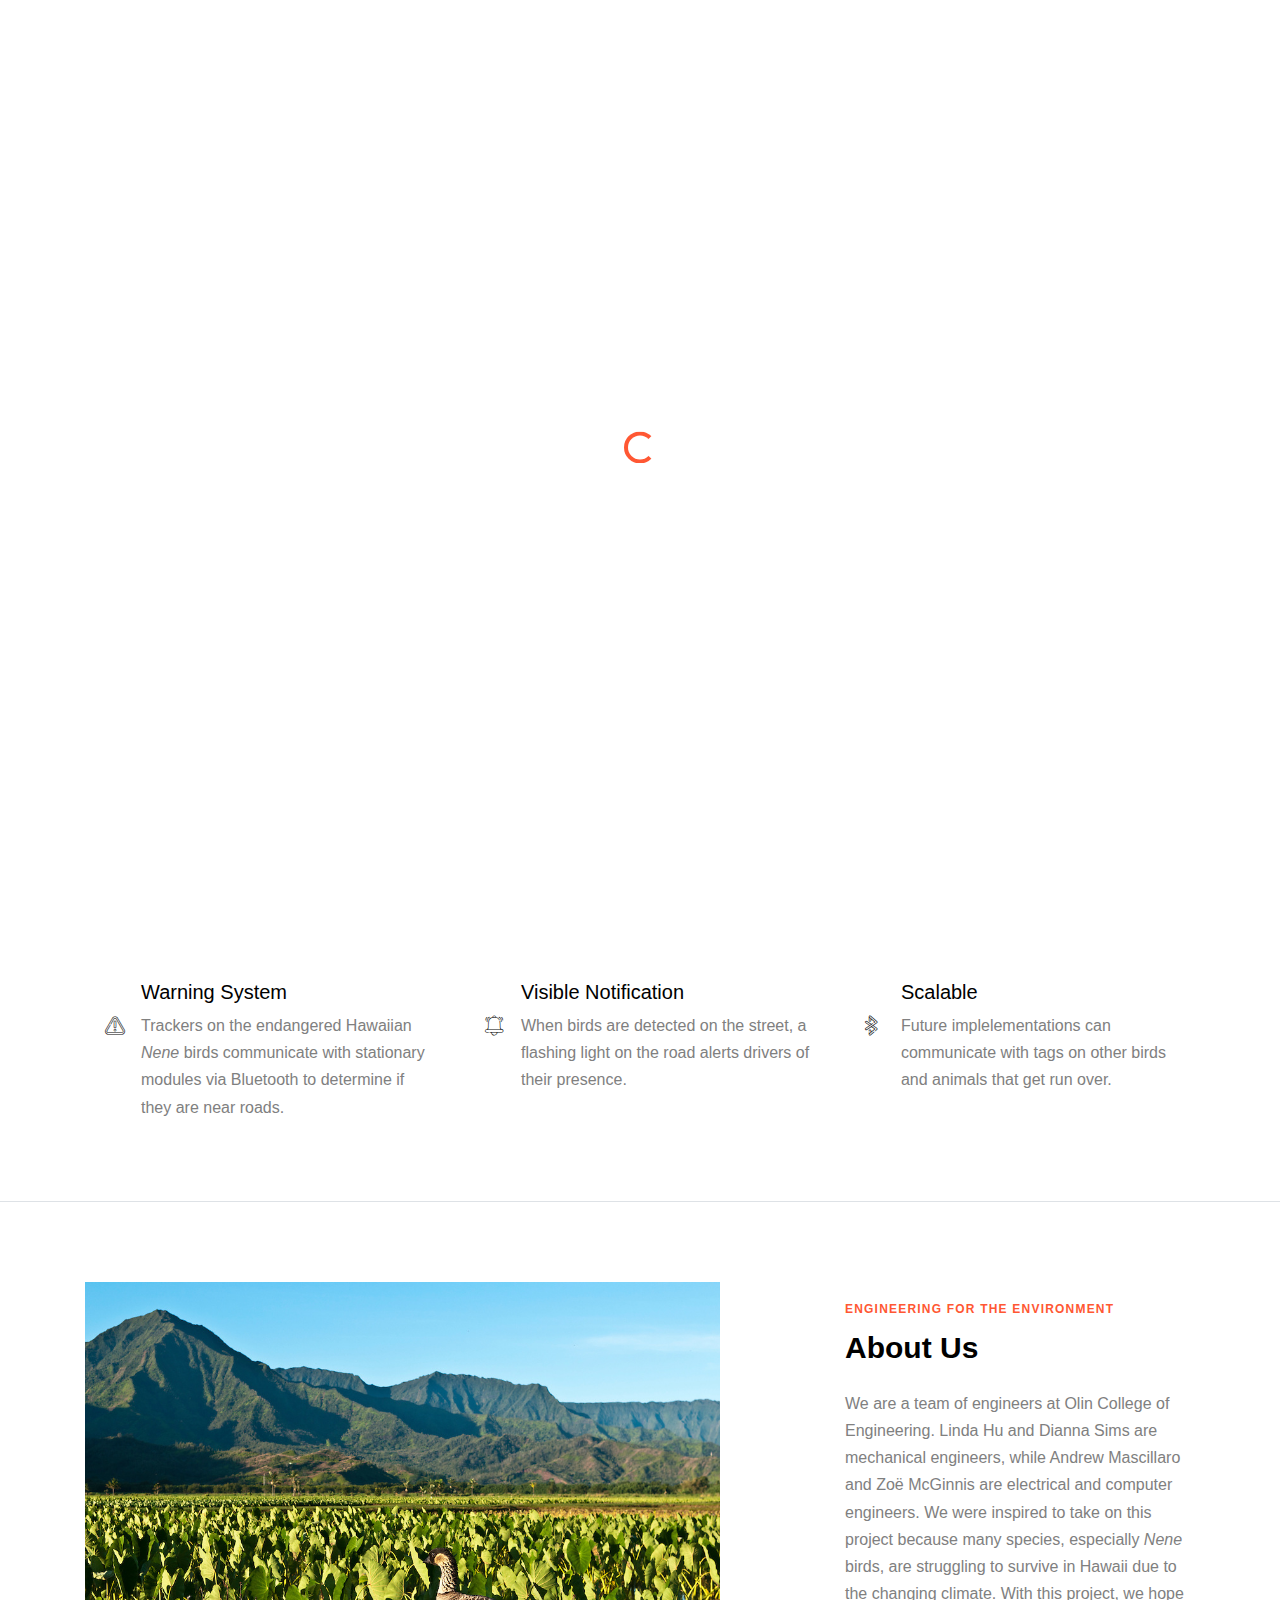
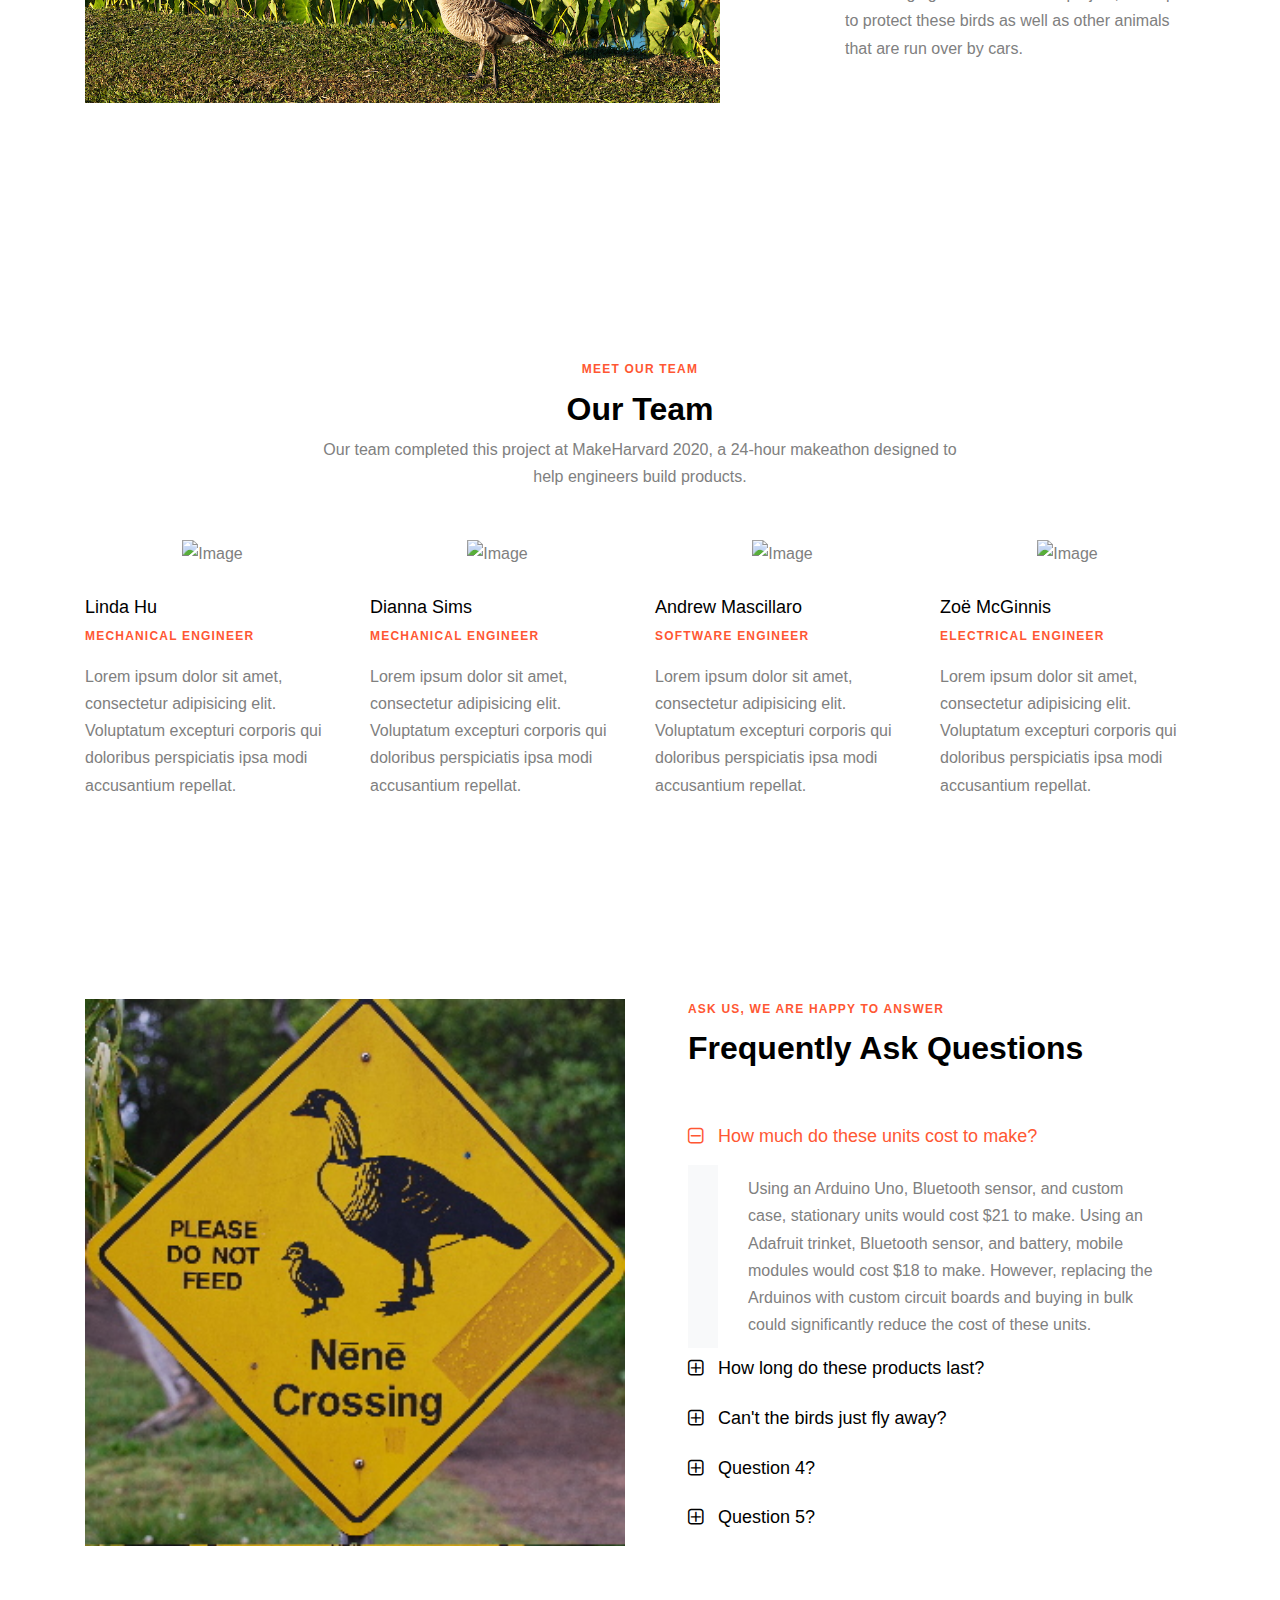
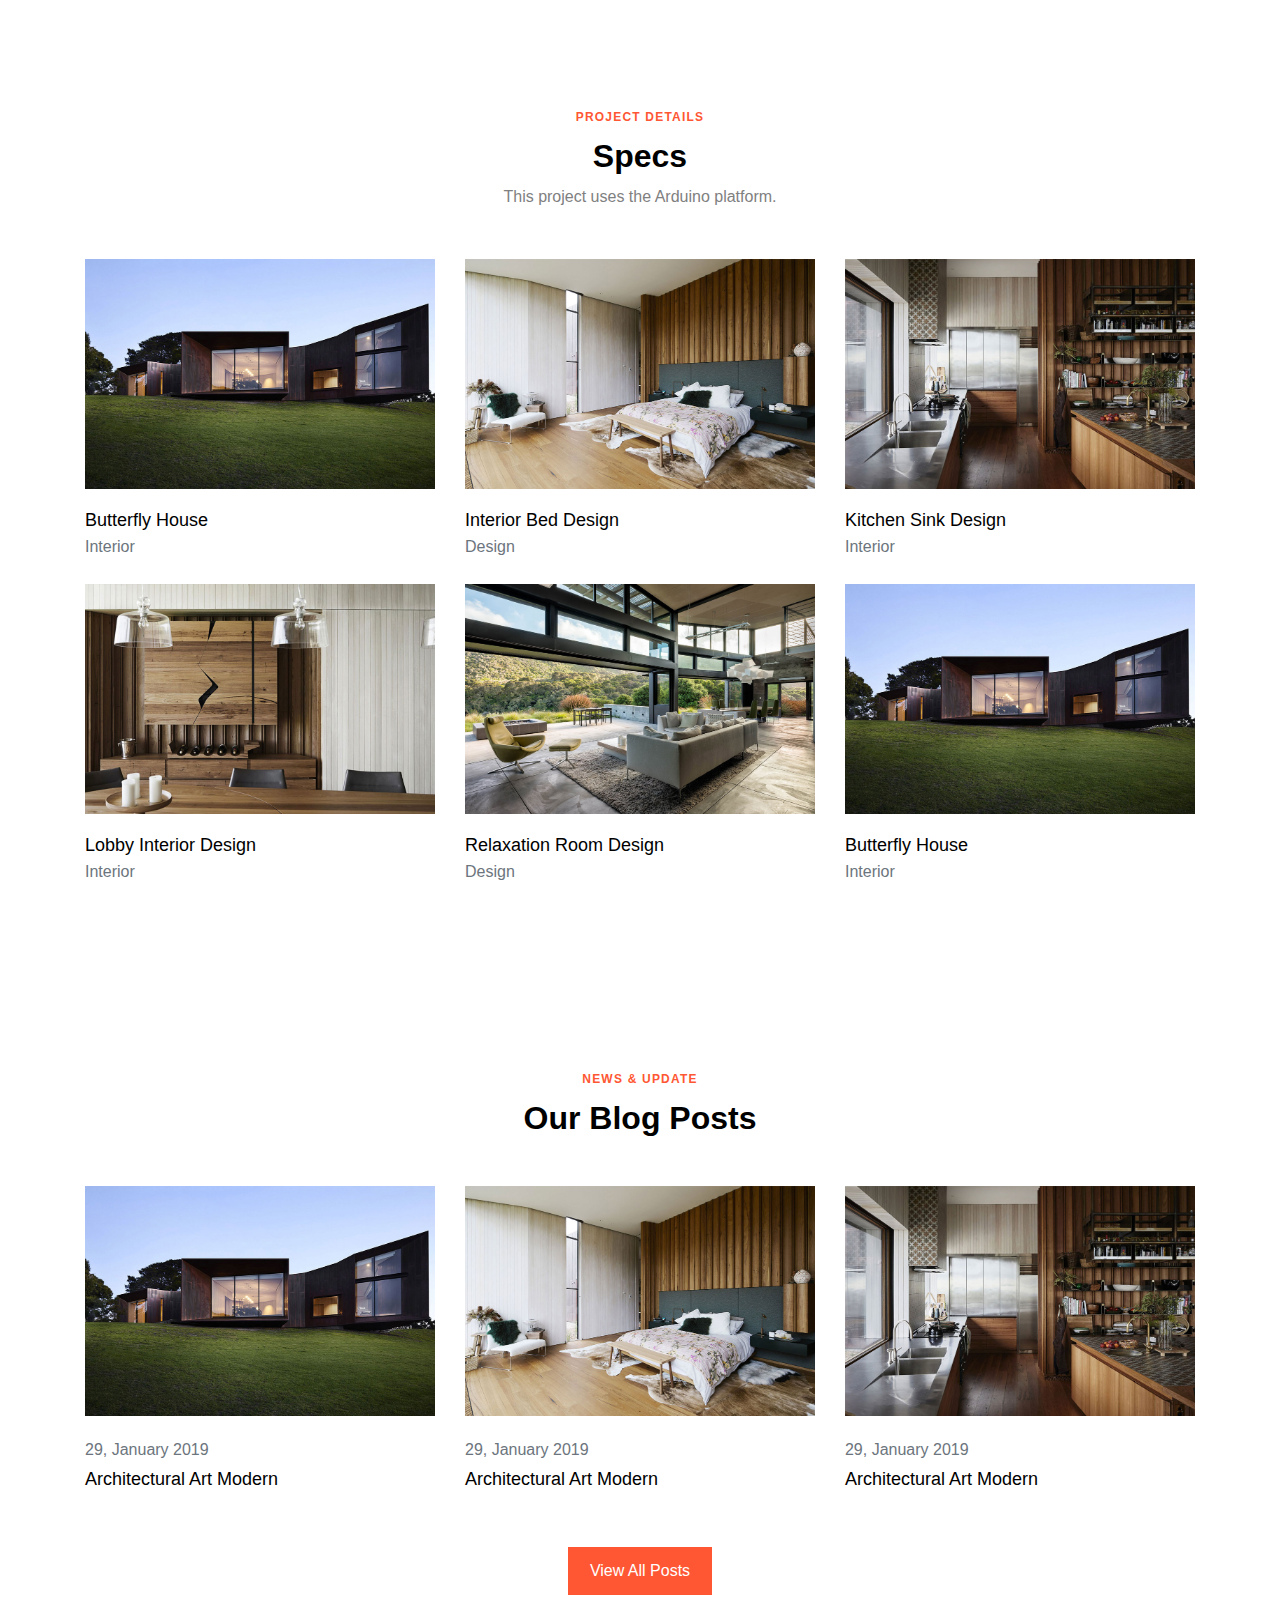
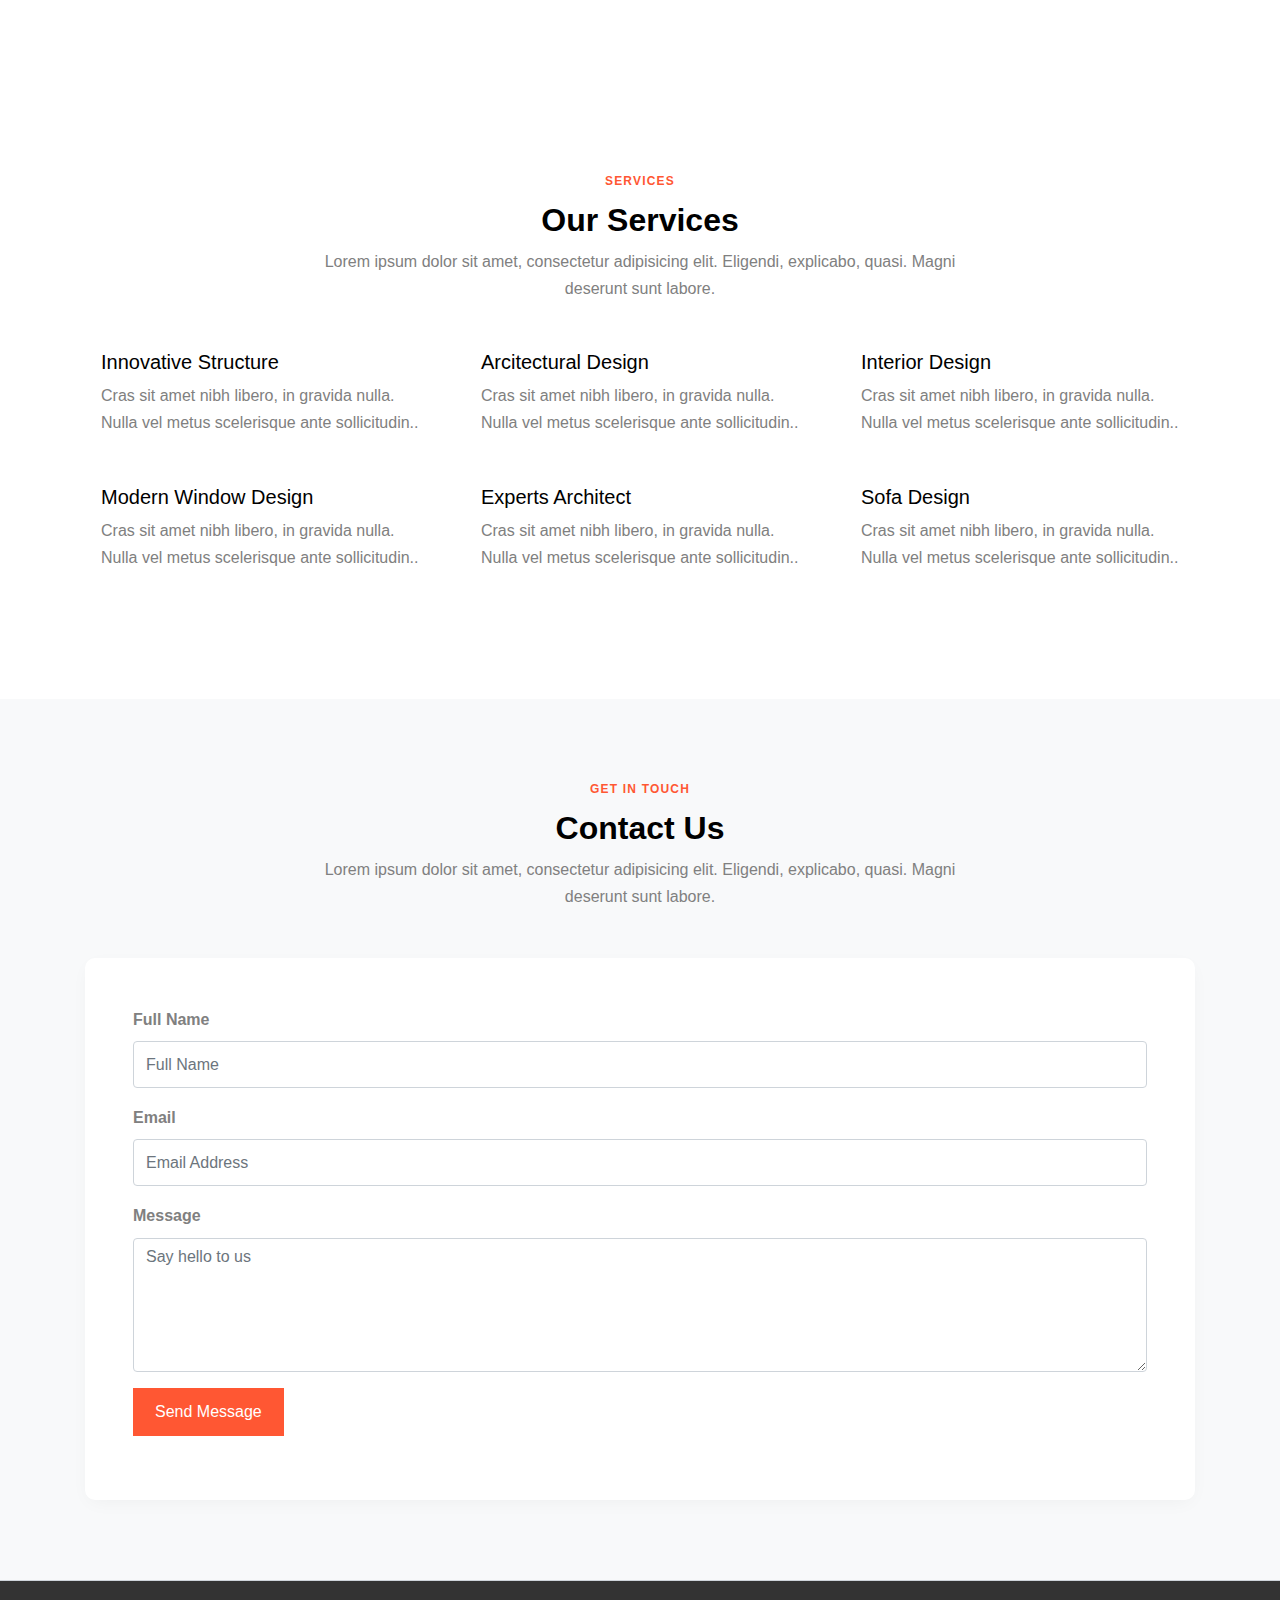
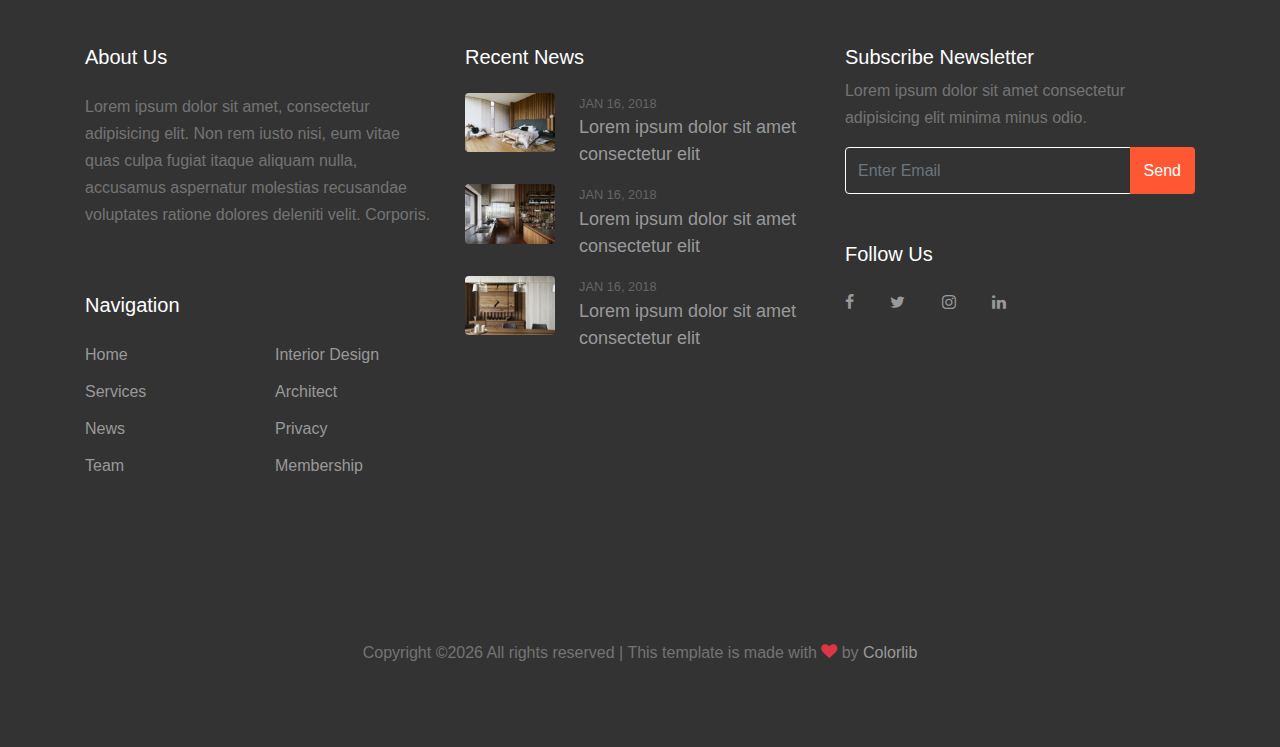
==== commit dad43114: "Change the title in the URL" ====
--- a/docs/index.html
+++ b/docs/index.html
@@ -1,7 +1,7 @@
 <!DOCTYPE html>
 <html lang="en">
   <head>
-    <title>Archs &mdash; Onepage Template by Colorlib</title>
+    <title>Street Smart Crossing</title>
     <meta charset="utf-8">
     <meta name="viewport" content="width=device-width, initial-scale=1, shrink-to-fit=no">
     
@@ -286,7 +286,8 @@
       </div>
     </div>
 
-    <div class="site-section" id="pricing-section">
+
+    <!-- <div class="site-section" id="pricing-section">
       <div class="container">
         <div class="row justify-content-center">
           <div class="col-md-7 text-center">
@@ -346,7 +347,7 @@
 
         </div>
       </div>
-    </div>   
+    </div>  -->  
 
 
     
@@ -355,7 +356,7 @@
       <div class="container">
         <div class="row">
           <div class="col-lg-6 mb-5 mb-lg-0">
-            <img src="images/about_2.jpg" alt="Image" class="img-fluid">
+            <img src="images/about_2.jpg" alt="Image" class="img-fluid" width="100%" height="auto">
           </div>
           
           <div class="col-lg-6 ml-auto pl-lg-5">
@@ -367,12 +368,12 @@
               <div class="accordion-item">
                 <h2 class="mb-0 rounded mb-2">
                   <a href="#" data-toggle="collapse" data-target="#collapseOne" aria-expanded="true" aria-controls="collapseOne">
-                  How much you charge for a building?</a>
+                  How much do these units cost to make?</a>
                 </h2>
 
                 <div id="collapseOne" class="collapse show" aria-labelledby="headingOne" data-parent="#accordionExample">
                   <div class="accordion-body">
-                    <p>Lorem ipsum dolor sit amet, <a href="#">Cnsectetur adipisicing</a> elit. Eos quos incidunt, perspiciatis, ad saepe, magnam error adipisci vitae ut provident alias! Odio debitis error ipsum molestiae voluptas accusantium quibusdam animi, soluta explicabo asperiores aliquid, modi natus suscipit deleniti. Corrupti, autem.</p>
+                    <p>Using an Arduino Uno, Bluetooth sensor, and custom case, stationary units would cost $21 to make. Using an Adafruit trinket, Bluetooth sensor, and battery, mobile modules would cost $18 to make. However, replacing the Arduinos with custom circuit boards and buying in bulk could significantly reduce the cost of these units.
                   </div>
                 </div>
               </div>
@@ -380,13 +381,13 @@
               <div class="accordion-item">
                 <h2 class="mb-0 rounded mb-2">
                   <a href="#" class="collapsed" data-toggle="collapse" data-target="#collapseTwo" aria-expanded="false" aria-controls="collapseTwo">
-                    What is your process?
+                    How long do these products last?
                   </a>
                 </h2>
                
                 <div id="collapseTwo" class="collapse" aria-labelledby="headingTwo" data-parent="#accordionExample">
                   <div class="accordion-body">
-                    <p>Lorem ipsum dolor sit amet, consectetur adipisicing elit. Repellat voluptate animi hic quasi sequi odio, vitae dolorum soluta sapiente debitis ad similique tempore, aliquam quae nam deserunt dicta ullam perspiciatis minima, quam. Quis repellat corporis aperiam, veritatis nemo iure inventore.</p>
+                    <p>With the batteries we currently use, the units would all last about 3-5 years.</p>
                   </div>
                 </div>
               </div>
@@ -394,13 +395,13 @@
               <div class="accordion-item">
                 <h2 class="mb-0 rounded mb-2">
                   <a href="#" class="collapsed" data-toggle="collapse" data-target="#collapseThree" aria-expanded="false" aria-controls="collapseThree">
-                    How it works? Please let us know!
+                    Can't the birds just fly away?
                   </a>
                 </h2>
                 
                 <div id="collapseThree" class="collapse" aria-labelledby="headingThree" data-parent="#accordionExample">
                   <div class="accordion-body">
-                    <p>Lorem ipsum dolor sit amet, consectetur adipisicing elit. Ipsum et dolorum libero consequuntur facere molestias beatae quod labore quidem ad quasi eius pariatur quae nam quo soluta optio dicta, doloribus ullam fugit nulla! Itaque necessitatibus eum sed quam eos id!</p>
+                    <p><i>Nene</i> birds are about 25 lbs and bigger than the average cat. They also tend to live near roads and do not fly off of roads as quickly as nimbler birds. Because of this, running over <i>Nene</i> birds in Hawaii is a serious concern.</p>
                   </div>
                 </div>
               </div>
@@ -408,7 +409,7 @@
               <div class="accordion-item">
                 <h2 class="mb-0 rounded mb-2">
                   <a href="#" class="collapsed" data-toggle="collapse" data-target="#collapseFour" aria-expanded="false" aria-controls="collapseFour">
-                    Is it free?
+                    Question 4?
                   </a>
                 </h2>
 
@@ -422,7 +423,7 @@
               <div class="accordion-item">
                 <h2 class="mb-0 rounded mb-2">
                   <a href="#" class="collapsed" data-toggle="collapse" data-target="#collapseFive" aria-expanded="false" aria-controls="collapseFive">
-                    Where to find you? Where is your location?
+                    Question 5?
                   </a>
                 </h2>
 
@@ -441,22 +442,22 @@
     </div>
 
     
-    <div class="container site-section block-13 testimonial-wrap">
+    <!-- <div class="container site-section block-13 testimonial-wrap">
 
       <div class="row">
         <div class="col-12 text-center">
-          <span class="sub-title">Happy Clients</span>
-          <h2 class="font-weight-bold text-black mb-5">Testimonials</h2>
+          <span class="sub-title">Product Features</span>
+          <h2 class="font-weight-bold text-black mb-5">Technology Involved</h2>
         </div>
       </div>
 
       <div class="nonloop-block-13 owl-carousel">
         
         <div class="testimony px-5">
-          <img src="images/person_1.jpg" alt="Image" class="img-fluid">
-          <h3>Cloe Marena</h3>
-          <span class="sub-title">Owner of Building Co.</span>
-          <p>&ldquo;<em>Lorem ipsum dolor sit amet, consectetur adipisicing elit. Laudantium non eligendi totam natus ullam cumque! Assumenda optio, ad in! Nesciunt natus veritatis hic iste quas. Sunt iste autem vel repudiandae.</em>&rdquo;</p>
+          <img src="images/arduino_uno.jpg" alt="Image" class="img-fluid" width="auto">
+          <h3>Arduino Uno</h3>
+          <span class="sub-title">Stationary Module's Microprocessor</span>
+          <p>Lorem ipsum dolor sit amet, consectetur adipisicing elit. Laudantium non eligendi totam natus ullam cumque! Assumenda optio, ad in! Nesciunt natus veritatis hic iste quas. Sunt iste autem vel repudiandae.</p>
         </div>
       
         <div class="testimony px-5">
@@ -480,16 +481,16 @@
           <p>&ldquo;<em>Voluptatibus sed vero corporis reiciendis, ducimus iste aliquam doloribus voluptas nam quo assumenda perferendis excepturi accusantium, ipsam minus tempora earum exercitationem laborum. Delectus voluptate quaerat repellat obcaecati. Qui nemo ad similique facere modi dolores.</em>&rdquo;</p>
         </div>
       </div>
-    </div>
+    </div> -->
 
     
     <div class="site-section" id="projects-section">
       <div class="container">
         <div class="row justify-content-center">
           <div class="col-md-7 text-center">
-            <span class="sub-title">Awesome Projects</span>
-            <h2 class="font-weight-bold text-black">Our Projects</h2>
-            <p class="mb-5">Lorem ipsum dolor sit amet, consectetur adipisicing elit. Eligendi, explicabo, quasi. Magni deserunt sunt labore.</p>
+            <span class="sub-title">Project Details</span>
+            <h2 class="font-weight-bold text-black">Specs</h2>
+            <p class="mb-5">This project uses the Arduino platform.</p>
           </div>
         </div>
         <div class="row">
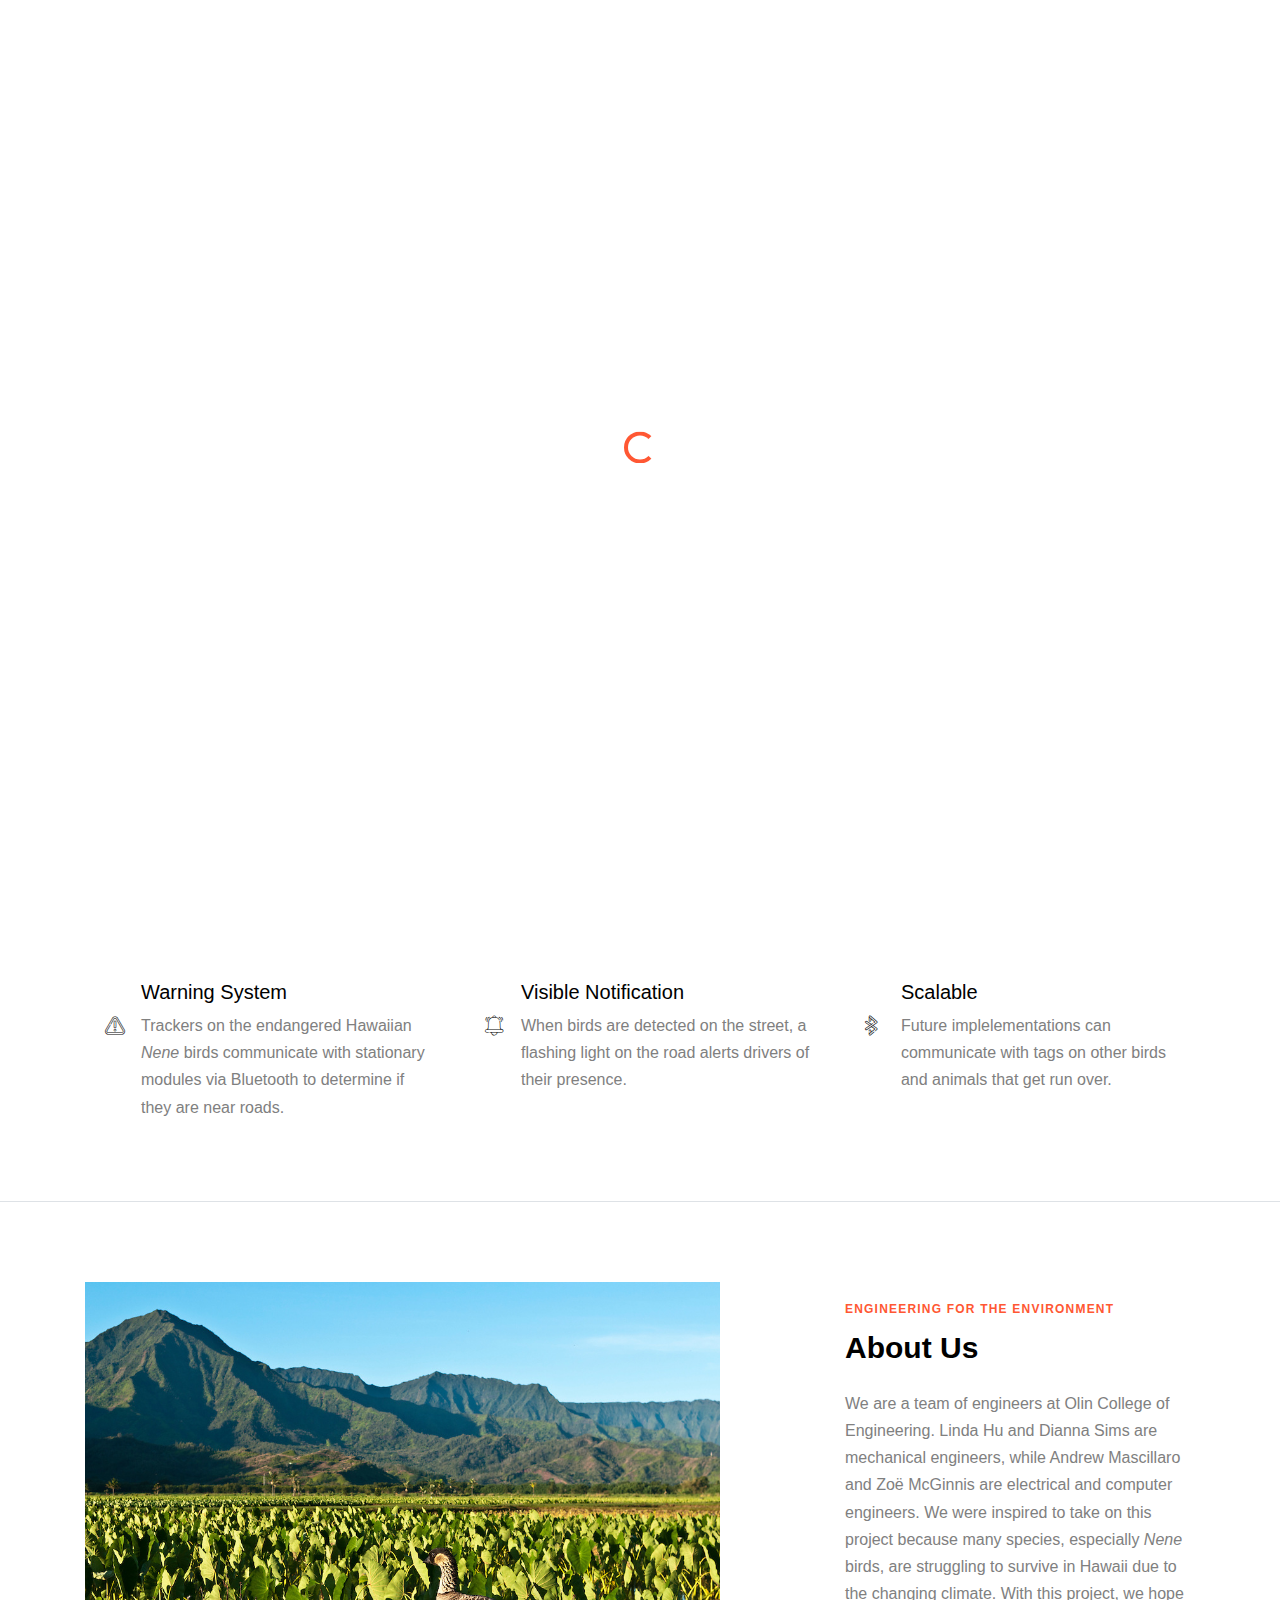
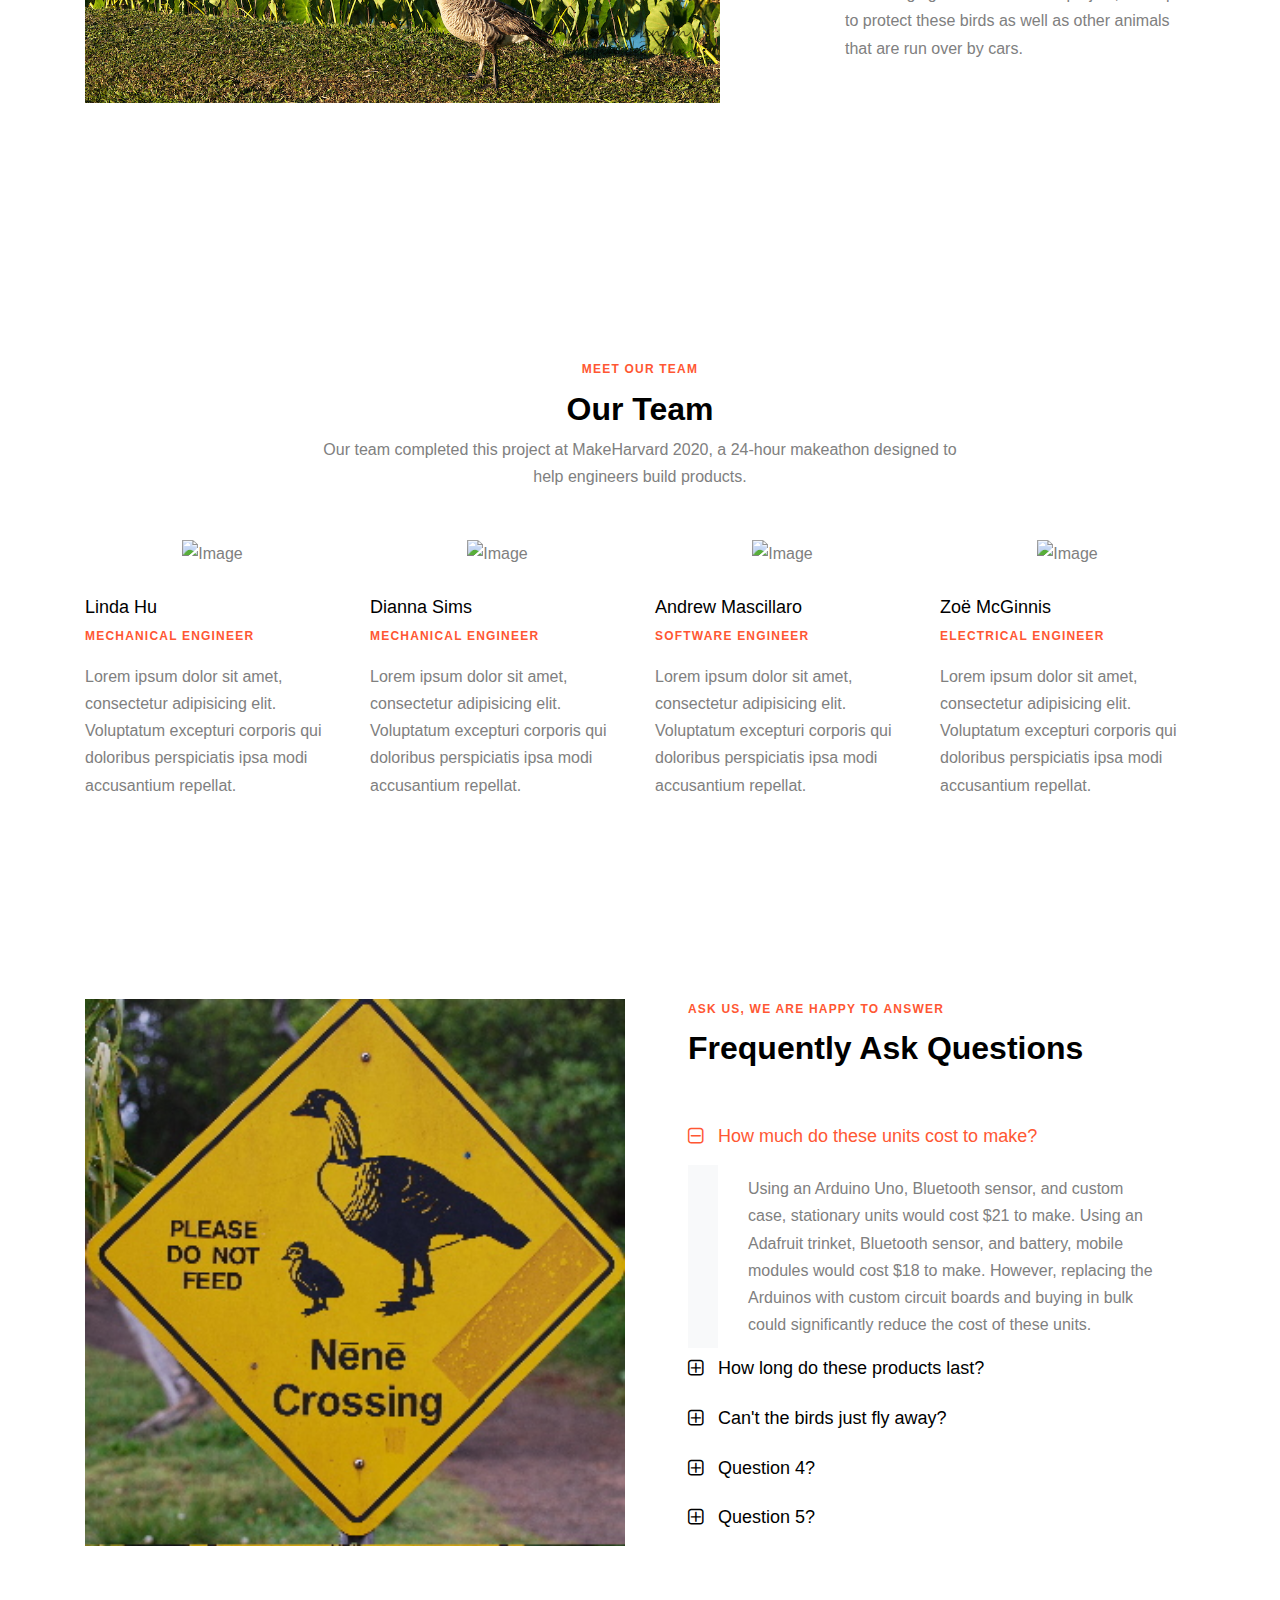
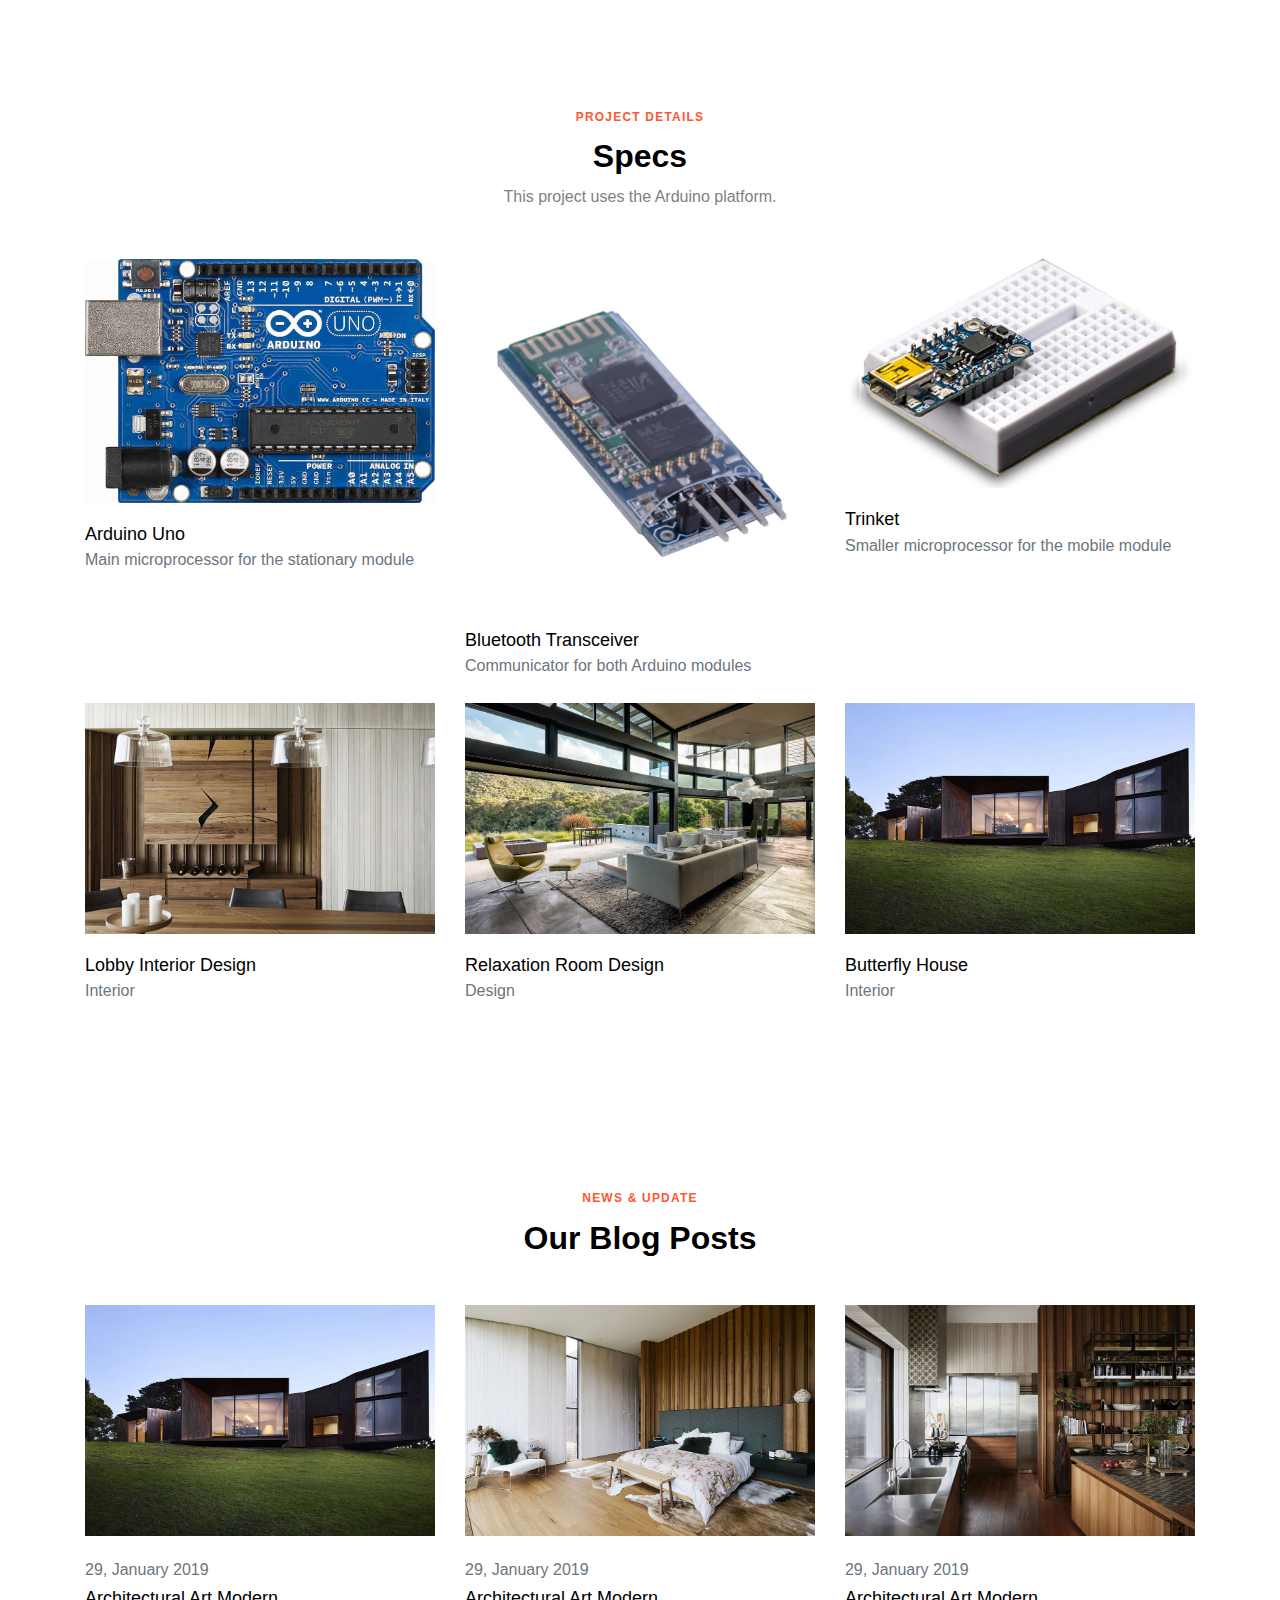
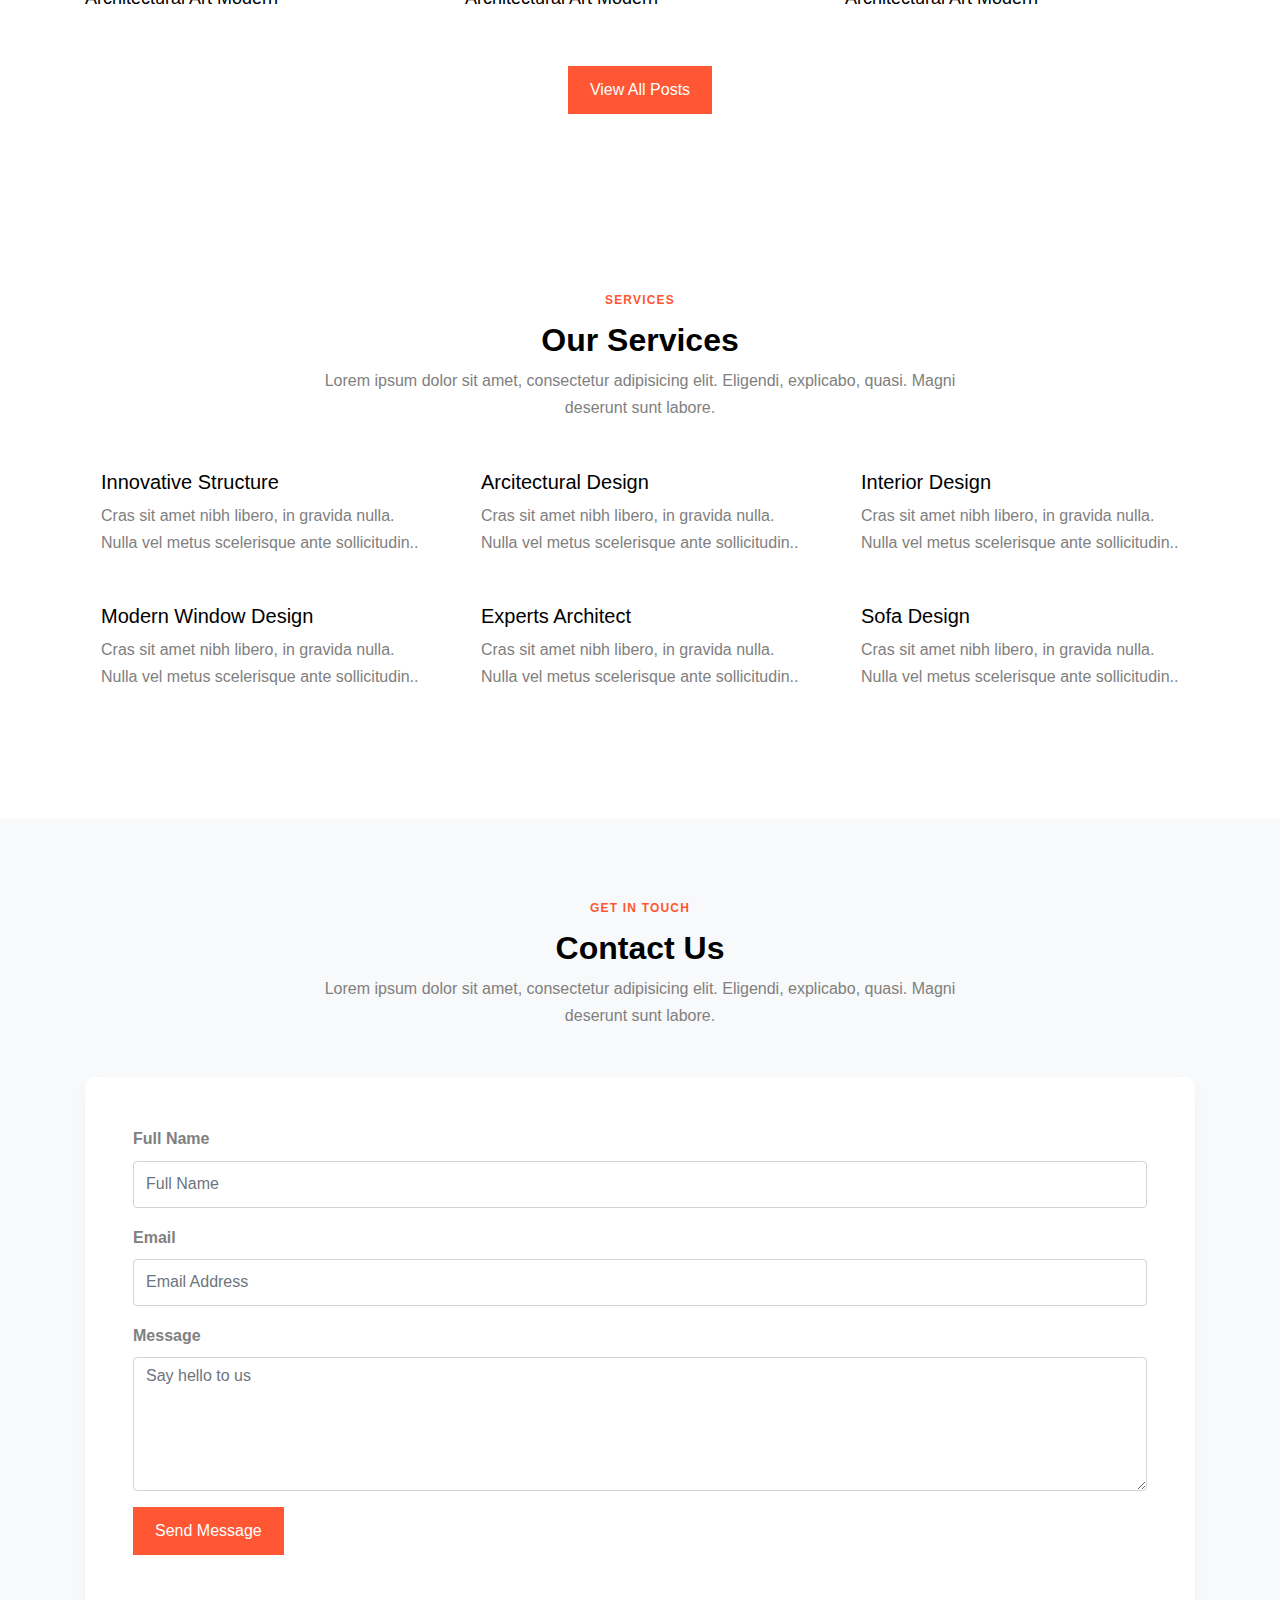
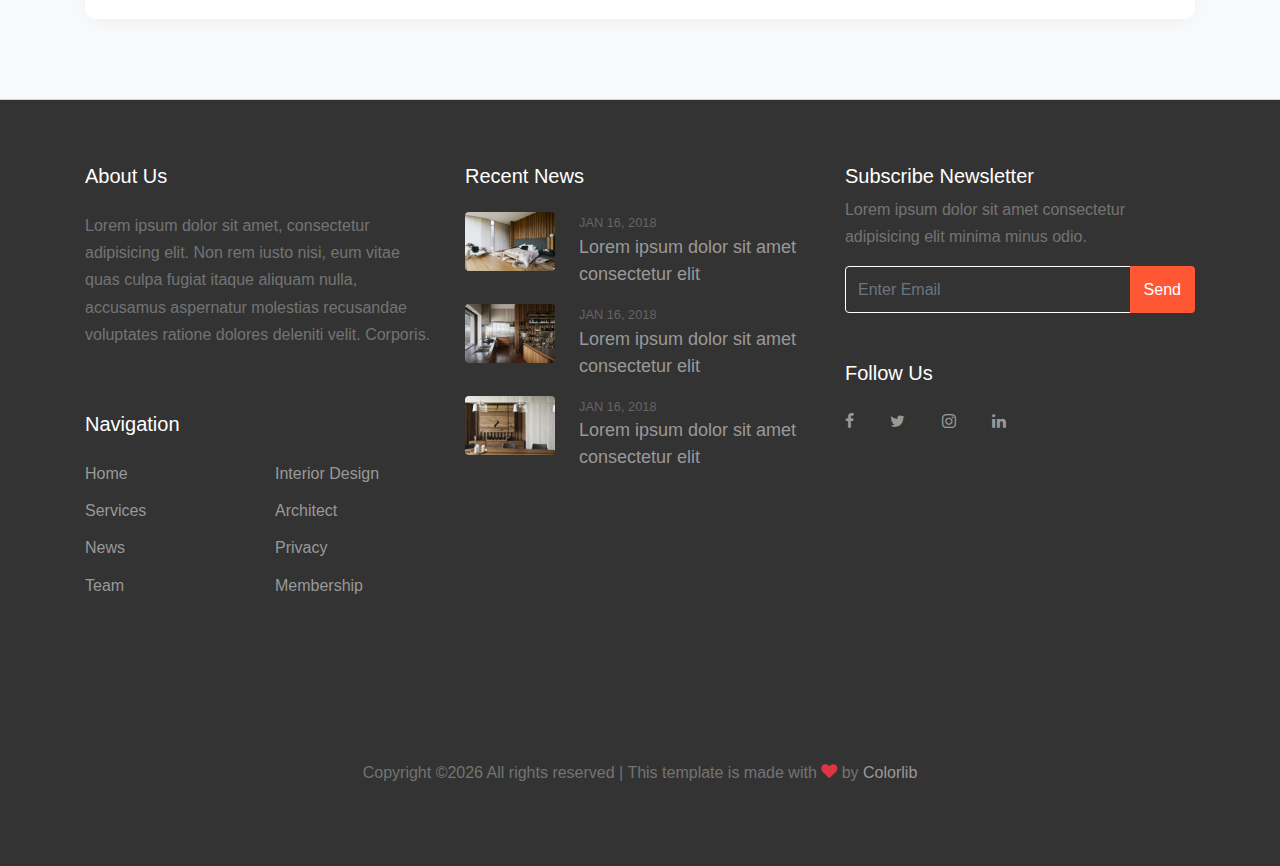
==== commit 8fc7f66b: "Add arduino pics" ====
--- a/docs/index.html
+++ b/docs/index.html
@@ -74,10 +74,10 @@
       <div class="site-navbar site-navbar-target js-sticky-header">
         <div class="container">
           <div class="row align-items-center">
-            <div class="col-2">
-              <h1 class="my-0 site-logo"><a href="index.html">Name</a></h1>
-            </div>
-            <div class="col-10">
+            <div class="col-4">
+              <h1 class="my-0 site-logo"><a href="#our-team-section">Kreature Detection</a></h1>
+            </div>
+            <div class="col-8">
               <nav class="site-navigation text-right" role="navigation">
                 <div class="container">
                   <div class="d-inline-block d-lg-none ml-md-0 mr-auto py-3"><a href="#" class="site-menu-toggle js-menu-toggle text-white"><span class="icon-menu h3"></span></a></div>
@@ -495,25 +495,25 @@
         </div>
         <div class="row">
           <div class="col-lg-4 col-md-6 mb-4 project-entry">
-            <a href="images/img_1.jpg" class="d-block figure" data-fancybox="gallery">
-              <img src="images/img_1.jpg" alt="Image" class="img-fluid">
-            </a>
-            <h3 class="mb-0"><a href="#">Butterfly House</a></h3>
-            <span class="text-muted">Interior</span>
+            <a href="images/arduino_uno.jpg" class="d-block figure" data-fancybox="gallery">
+              <img src="images/arduino_uno.jpg" alt="Image" class="img-fluid">
+            </a>
+            <h3 class="mb-0"><a href="#">Arduino Uno</a></h3>
+            <span class="text-muted">Main microprocessor for the stationary module</span>
           </div>
           <div class="col-lg-4 col-md-6 mb-4 project-entry">
-            <a href="images/img_2.jpg" class="d-block figure" data-fancybox="gallery">
-              <img src="images/img_2.jpg" alt="Image" class="img-fluid">
-            </a>
-            <h3 class="mb-0"><a href="#">Interior Bed Design</a></h3>
-            <span class="text-muted">Design</span>
+            <a href="images/arduino_bluetooth.jpg" class="d-block figure" data-fancybox="gallery">
+              <img src="images/arduino_bluetooth.jpg" alt="Image" class="img-fluid">
+            </a>
+            <h3 class="mb-0"><a href="#">Bluetooth Transceiver</a></h3>
+            <span class="text-muted">Communicator for both Arduino modules</span>
           </div>
           <div class="col-lg-4 col-md-6 mb-4 project-entry">
-            <a href="images/img_3.jpg" class="d-block figure" data-fancybox="gallery">
-              <img src="images/img_3.jpg" alt="Image" class="img-fluid">
-            </a>
-            <h3 class="mb-0"><a href="#">Kitchen Sink Design</a></h3>
-            <span class="text-muted">Interior</span>
+            <a href="images/trinket.png" class="d-block figure" data-fancybox="gallery">
+              <img src="images/trinket.png" alt="Image" class="img-fluid">
+            </a>
+            <h3 class="mb-0"><a href="#">Trinket</a></h3>
+            <span class="text-muted">Smaller microprocessor for the mobile module</span>
           </div>
 
           <div class="col-lg-4 col-md-6 mb-4 project-entry">
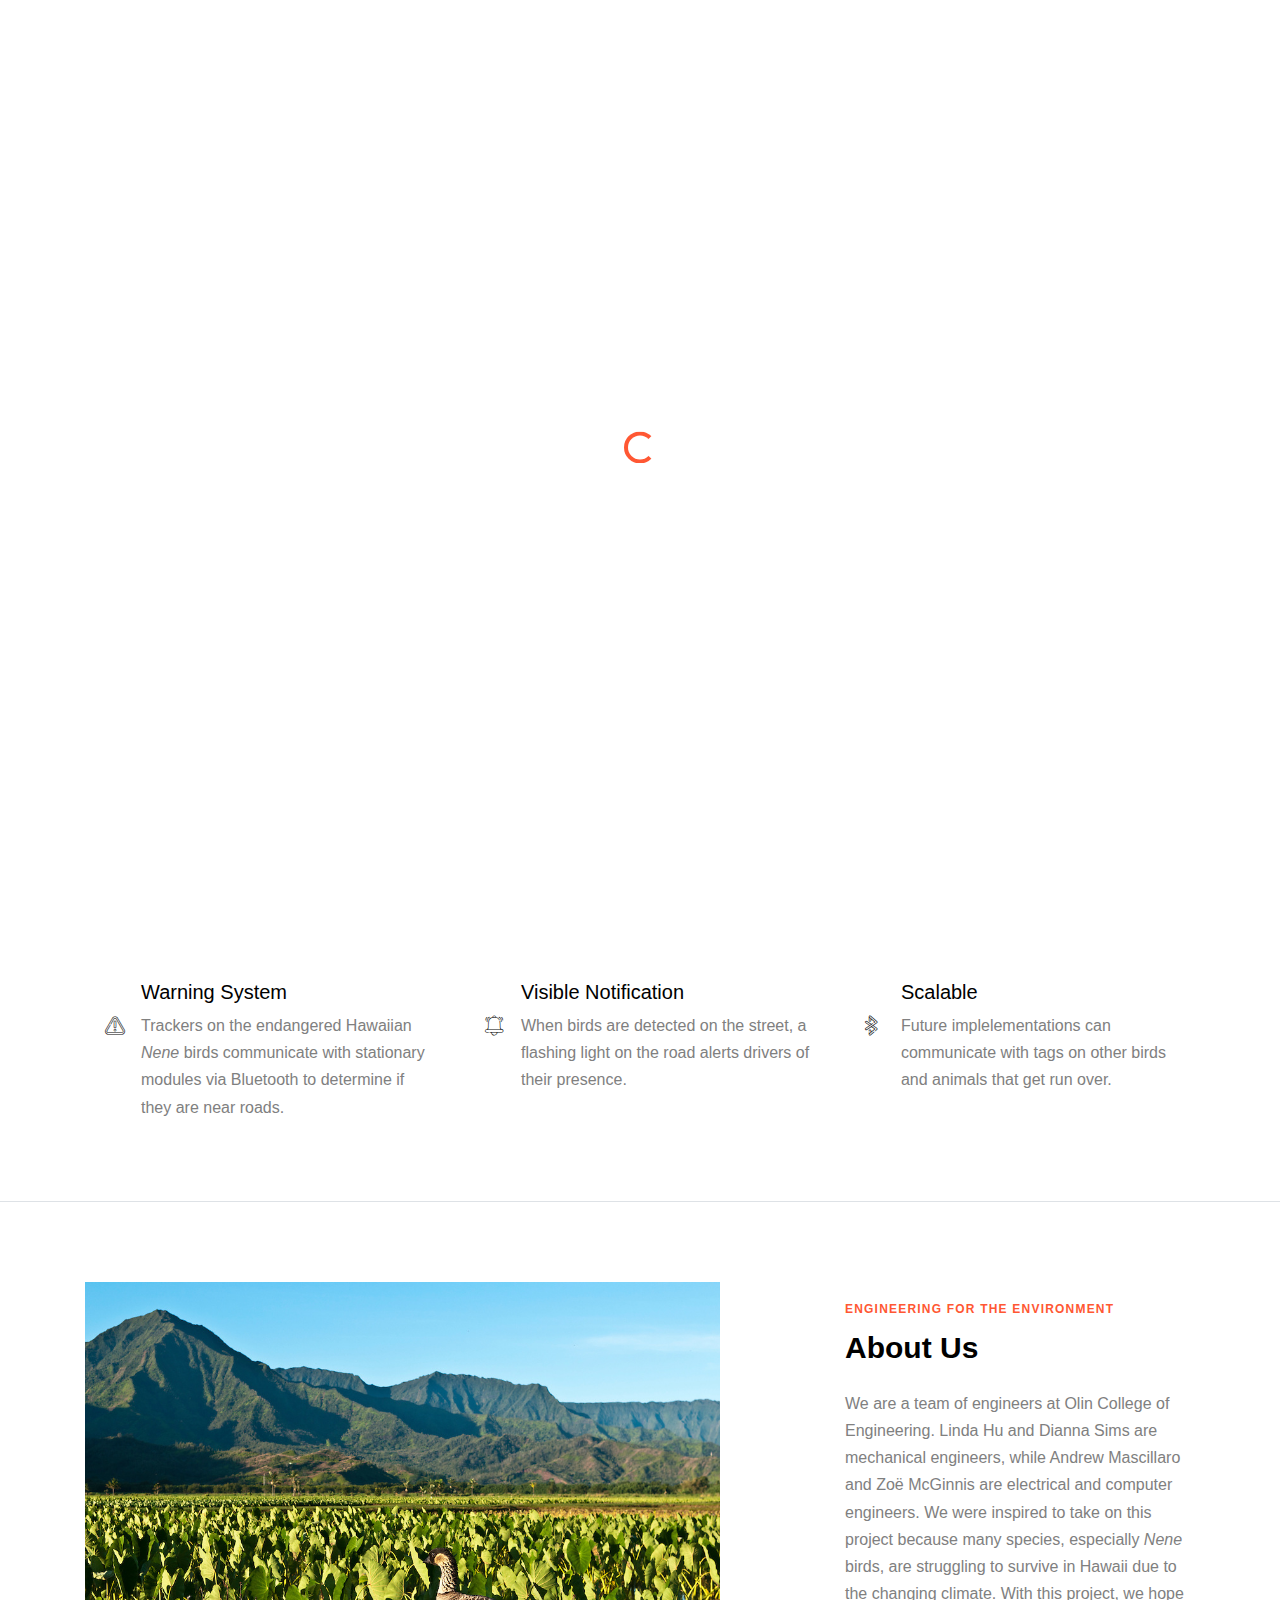
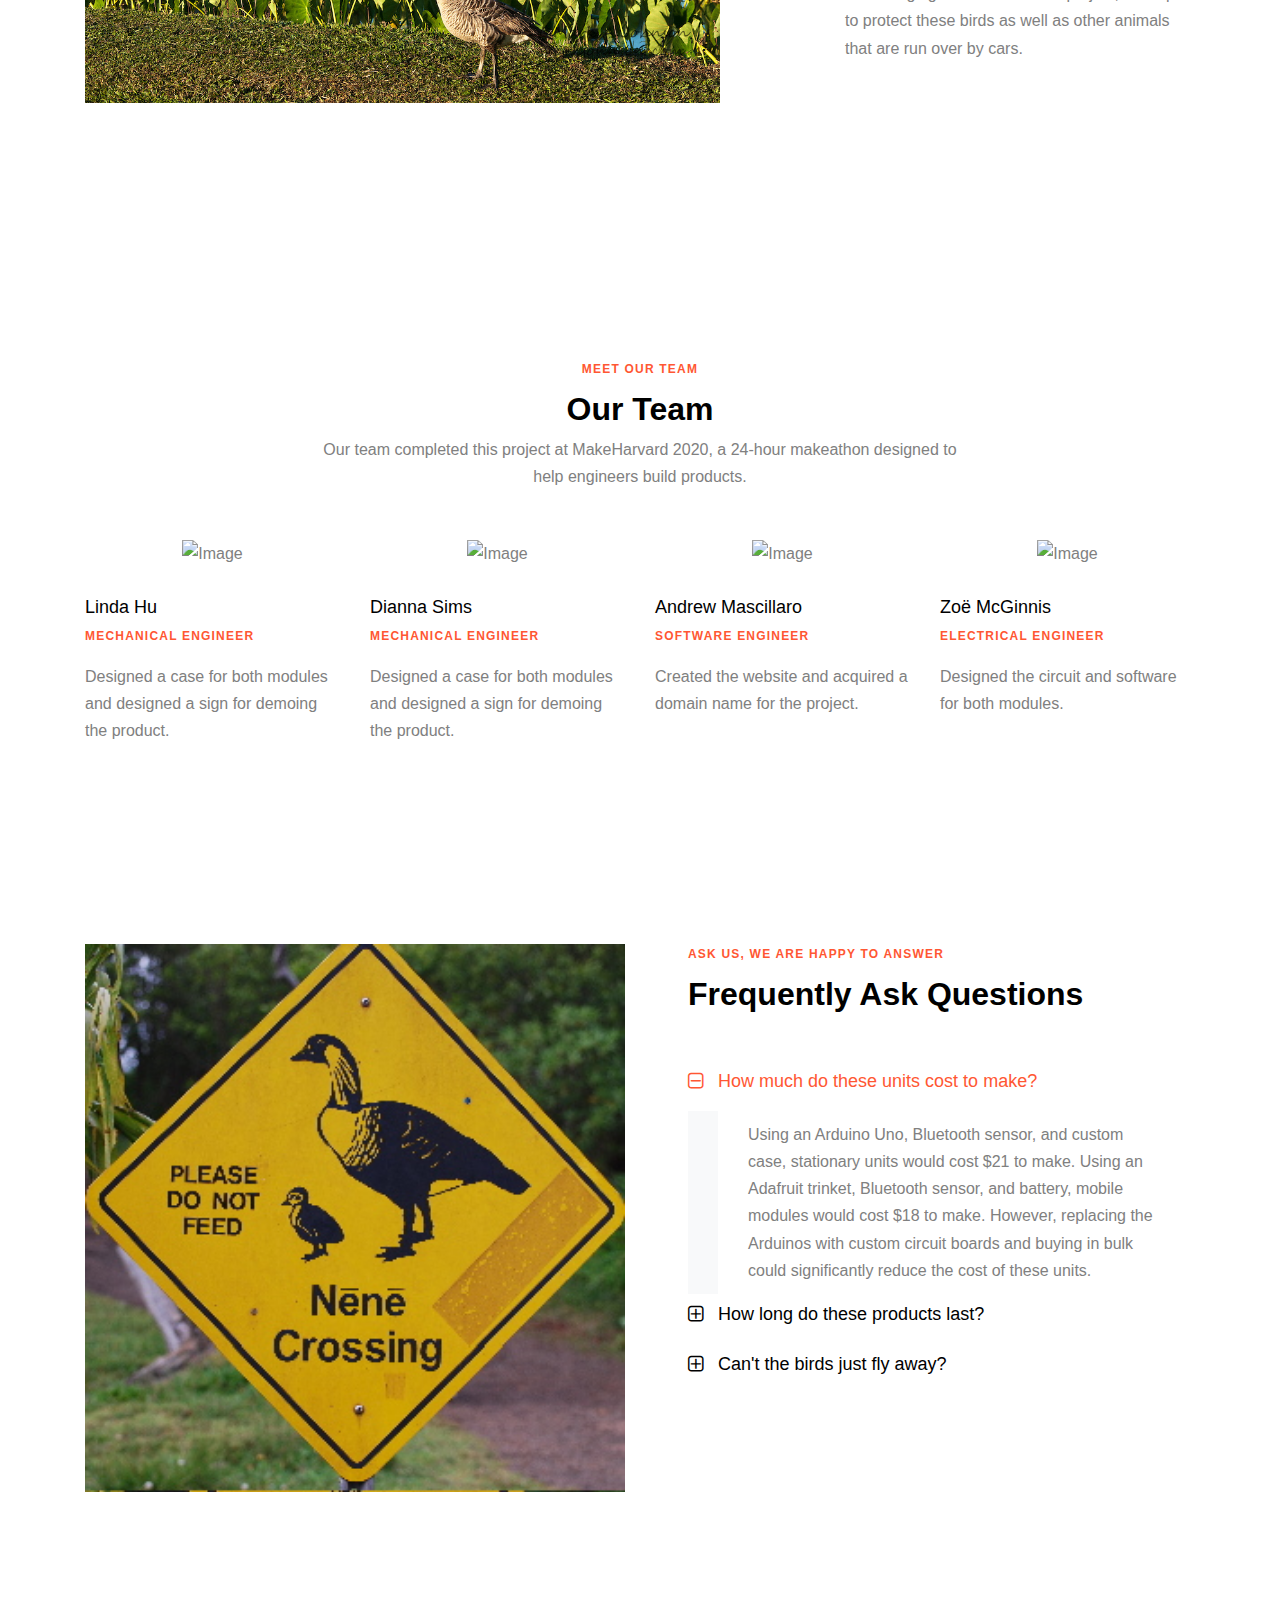
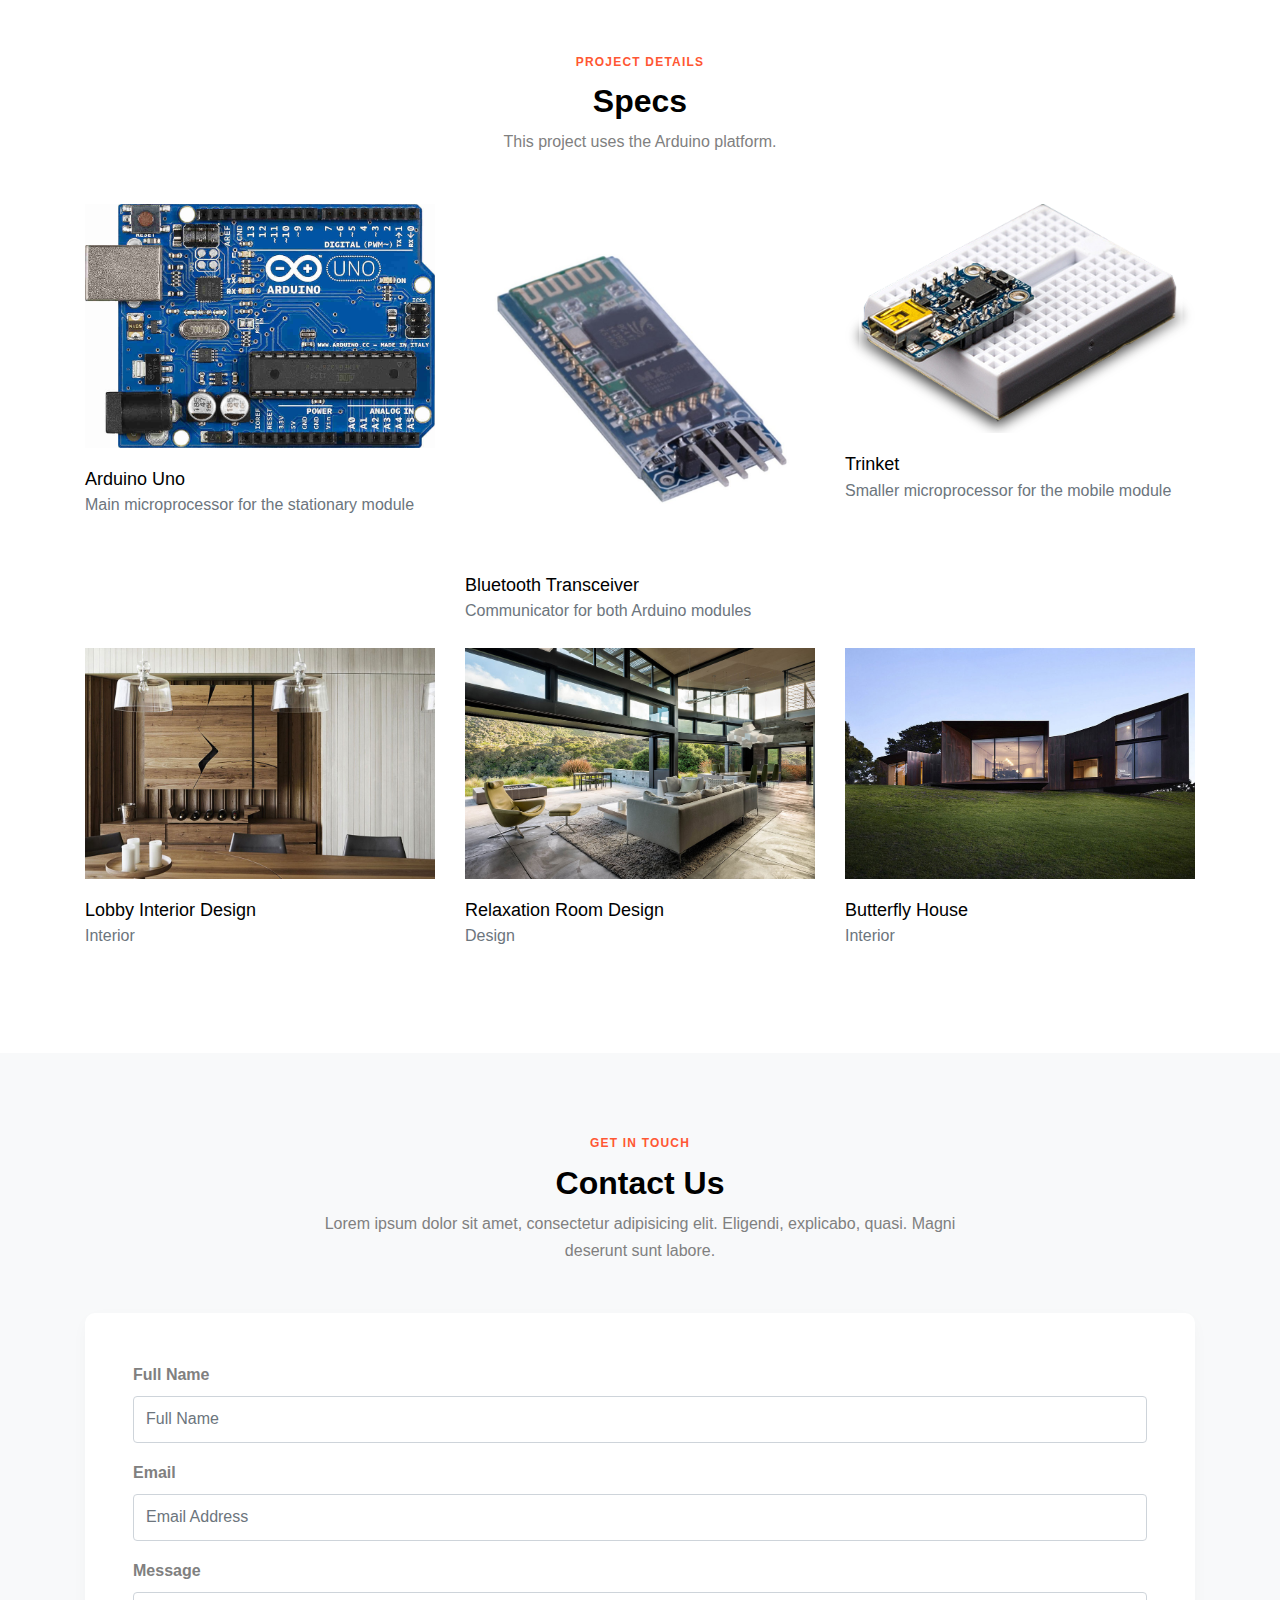
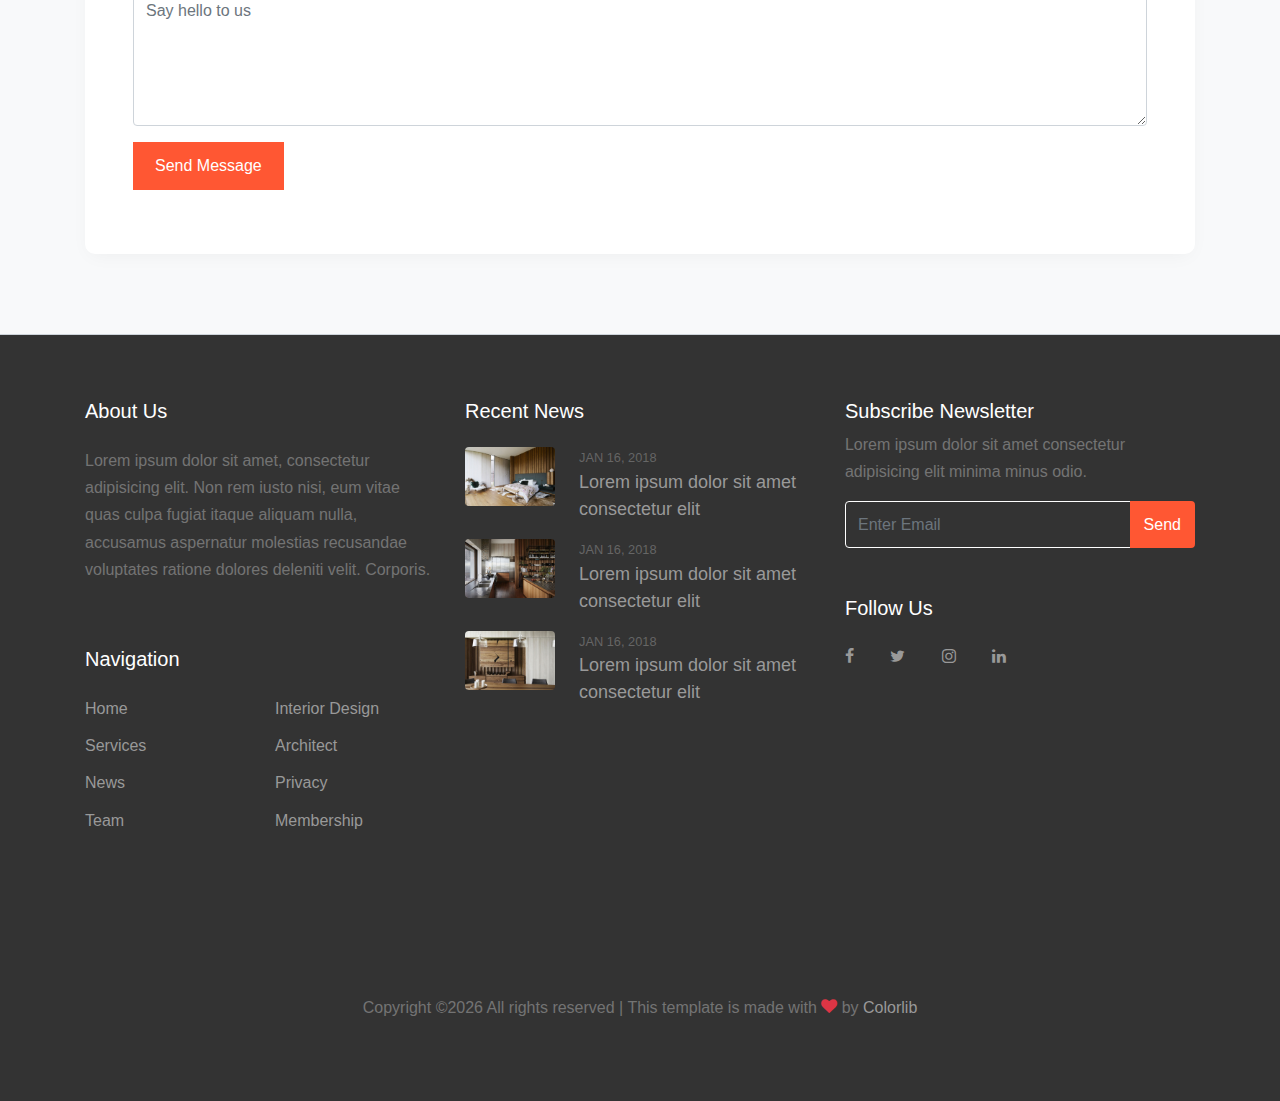
==== commit 351e9e3e: "Add more info about the team" ====
--- a/docs/index.html
+++ b/docs/index.html
@@ -46,7 +46,7 @@
     
     
     <div class="site-navbar-wrap">
-      <div class="site-navbar-top">
+      <!-- <div class="site-navbar-top">
         <div class="container py-3">
           <div class="row align-items-center">
             <div class="col-6">
@@ -59,17 +59,16 @@
               <div class="d-flex ml-auto">
                 <a href="#" class="d-flex align-items-center ml-auto mr-4">
                   <span class="icon-envelope mr-2"></span>
-                  <span class="d-none d-md-inline-block">info@domain.com</span>
-                </a>
-<!--                 <a href="#" class="d-flex align-items-center">
+                  <span class="d-none d-md-inline-block">lhu@olin.edu</span>
+                </a>                 <a href="#" class="d-flex align-items-center">
                   <span class="icon-phone mr-2"></span>
                   <span class="d-none d-md-inline-block">+1 234 4567 8910</span>
-                </a> -->
-              </div>
-            </div>
-          </div>
-        </div>
-      </div>
+                </a>
+              </div>
+            </div>
+          </div>
+        </div>
+      </div> -->
 
       <div class="site-navbar site-navbar-target js-sticky-header">
         <div class="container">
@@ -121,11 +120,12 @@
       <div class="container">
         <div class="row align-items-center text-center justify-content-center">
           <div class="col-md-8">
+            <!-- 
             <a data-fancybox data-ratio="2" href="https://vimeo.com/317571768" class="play-button d-block">
               <span class="icon-play"></span>
-            </a>
+            </a> -->
             <h1 class="text-uppercase">Street Smart Crossing</h1>
-            <span class="sub-text mb-3 d-block"><em>Safely warning drivers of birds on roads to save their lives.</em></span>
+            <span class="sub-text mb-3 d-block"><em>Safely warning drivers of birds on roads to prevent accidents.</em></span>
           </div>
         </div>
       </div>
@@ -217,14 +217,14 @@
                   <img src="https://upload.wikimedia.org/wikipedia/commons/thumb/e/ef/Emoji_u263a.svg/768px-Emoji_u263a.svg.png" alt="Image" class="img-fluid">
                 </figure>
                 <div class="social">
-                  <a href="#"><span class="icon-facebook"></span></a>
+                  <a href="https://www.linkedin.com/in/linda-hu-8a3427195/" target="_blank"><span class="icon-facebook"></span></a>
                   <a href="#"><span class="icon-github"></span></a>
                   <a href="#"><span class="icon-linkedin"></span></a>
                 </div>
               </div>
               <h2>Linda Hu</h2>
               <span class="sub-title d-block mb-3">Mechanical Engineer</span>
-              <p>Lorem ipsum dolor sit amet, consectetur adipisicing elit. Voluptatum excepturi corporis qui doloribus perspiciatis ipsa modi accusantium repellat.</p>
+              <p>Designed a case for both modules and designed a sign for demoing the product.</p>
             </div>
           </div>
 
@@ -237,12 +237,12 @@
                 <div class="social">
                   <a href="#"><span class="icon-facebook"></span></a>
                   <a href="#"><span class="icon-github"></span></a>
-                  <a href="#"><span class="icon-linkedin"></span></a>
+                  <a href="https://www.linkedin.com/in/dianna-sims-b791b3199/" target="_blank"><span class="icon-linkedin"></span></a>
                 </div>
               </div>
               <h2>Dianna Sims</h2>
               <span class="sub-title d-block mb-3">Mechanical Engineer</span>
-              <p>Lorem ipsum dolor sit amet, consectetur adipisicing elit. Voluptatum excepturi corporis qui doloribus perspiciatis ipsa modi accusantium repellat.</p>
+              <p>Designed a case for both modules and designed a sign for demoing the product.</p>
               
             </div>
           </div>
@@ -255,13 +255,13 @@
                 </figure>
                 <div class="social">
                   <a href="#"><span class="icon-facebook"></span></a>
-                  <a href="#"><span class="icon-github"></span></a>
-                  <a href="#"><span class="icon-linkedin"></span></a>
+                  <a href="https://github.com/intermezzio" target="_blank"><span class="icon-github"></span></a>
+                  <a href="https://www.linkedin.com/in/andrew-mascillaro" target="_blank"><span class="icon-linkedin"></span></a>
                 </div>
               </div>
               <h2>Andrew Mascillaro</h2>
               <span class="sub-title d-block mb-3">Software Engineer</span>
-              <p>Lorem ipsum dolor sit amet, consectetur adipisicing elit. Voluptatum excepturi corporis qui doloribus perspiciatis ipsa modi accusantium repellat.</p>
+              <p>Created the website and acquired a domain name for the project.</p>
             </div>
           </div>
 
@@ -272,14 +272,14 @@
                   <img src="https://upload.wikimedia.org/wikipedia/commons/thumb/b/b5/Emoji_u1f632.svg/768px-Emoji_u1f632.svg.png" alt="Image" class="img-fluid">
                 </figure>
                 <div class="social">
-                  <a href="#"><span class="icon-facebook"></span></a>
+                  <a href="https://www.linkedin.com/in/zo%C3%AB-mcginnis/" target="_blank"><span class="icon-facebook"></span></a>
                   <a href="#"><span class="icon-github"></span></a>
-                  <a href="#"><span class="icon-linkedin"></span></a>
+                  <a href="https://www.linkedin.com/in/zo%C3%AB-mcginnis/" target="_blank"><span class="icon-linkedin"></span></a>
                 </div>
               </div>
               <h2>Zoë McGinnis</h2>
               <span class="sub-title d-block mb-3">Electrical Engineer</span>
-              <p>Lorem ipsum dolor sit amet, consectetur adipisicing elit. Voluptatum excepturi corporis qui doloribus perspiciatis ipsa modi accusantium repellat.</p>
+              <p>Designed the circuit and software for both modules.</p>
             </div>
           </div>
         </div>
@@ -406,7 +406,7 @@
                 </div>
               </div>
               
-              <div class="accordion-item">
+              <!-- <div class="accordion-item">
                 <h2 class="mb-0 rounded mb-2">
                   <a href="#" class="collapsed" data-toggle="collapse" data-target="#collapseFour" aria-expanded="false" aria-controls="collapseFour">
                     Question 4?
@@ -432,7 +432,7 @@
                     <p>Lorem ipsum dolor sit amet, consectetur adipisicing elit. Eos quos incidunt, perspiciatis, ad saepe, magnam error adipisci vitae ut provident alias! Odio debitis error ipsum molestiae voluptas accusantium quibusdam animi, soluta explicabo asperiores aliquid, modi natus suscipit deleniti. Corrupti, autem.</p>
                   </div>
                 </div>
-              </div>
+              </div> -->
              
             </div>
 
@@ -543,7 +543,7 @@
 
 
     
-
+<!-- 
     <div class="site-section" id="news-section">
       <div class="container">
         <div class="row">
@@ -582,9 +582,9 @@
           </div>
         </div>
       </div>
-    </div>
-
-    <div class="site-section" id="services-section">
+    </div> -->
+
+    <!-- <div class="site-section" id="services-section">
       <div class="container">
         <div class="row justify-content-center">
           <div class="col-md-7 text-center">
@@ -660,7 +660,7 @@
 
         </div>
       </div>
-    </div>
+    </div> -->
 
     <div class="site-section bg-light" id="contact-section">
       <div class="container">
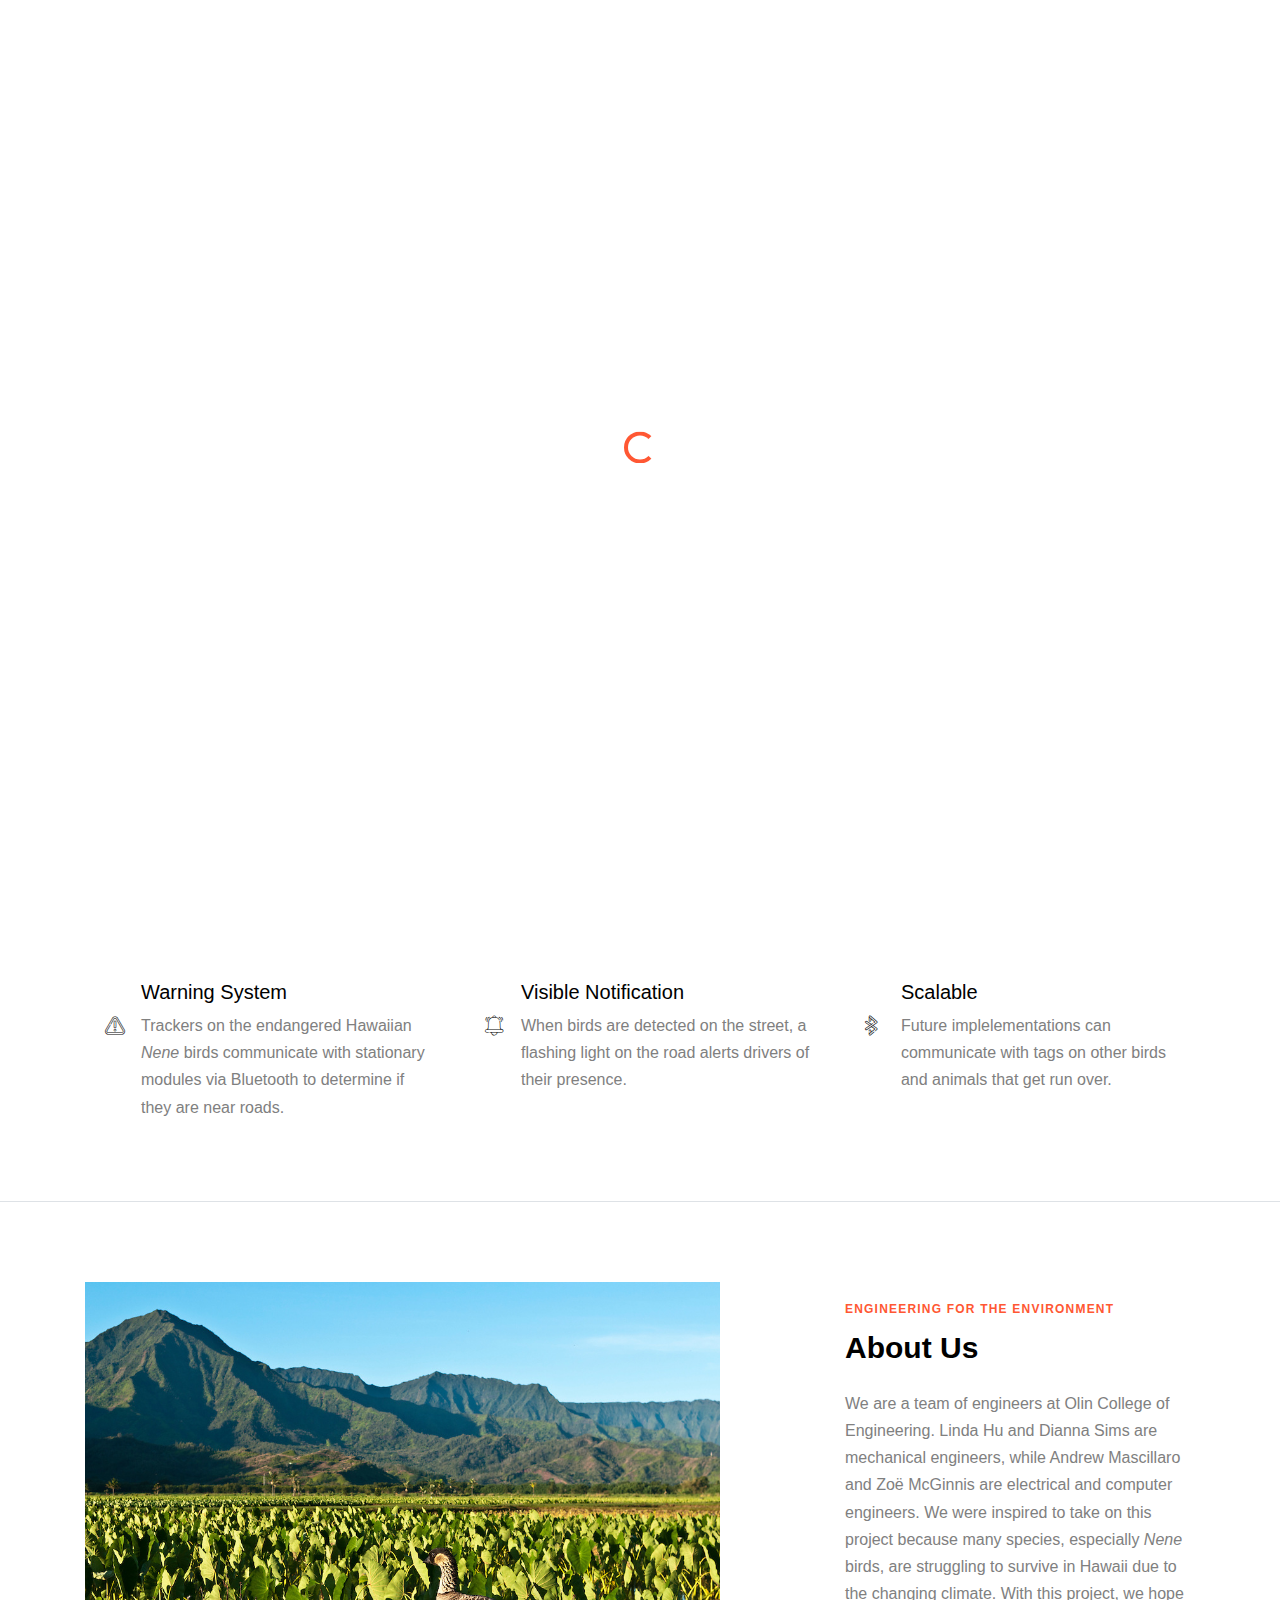
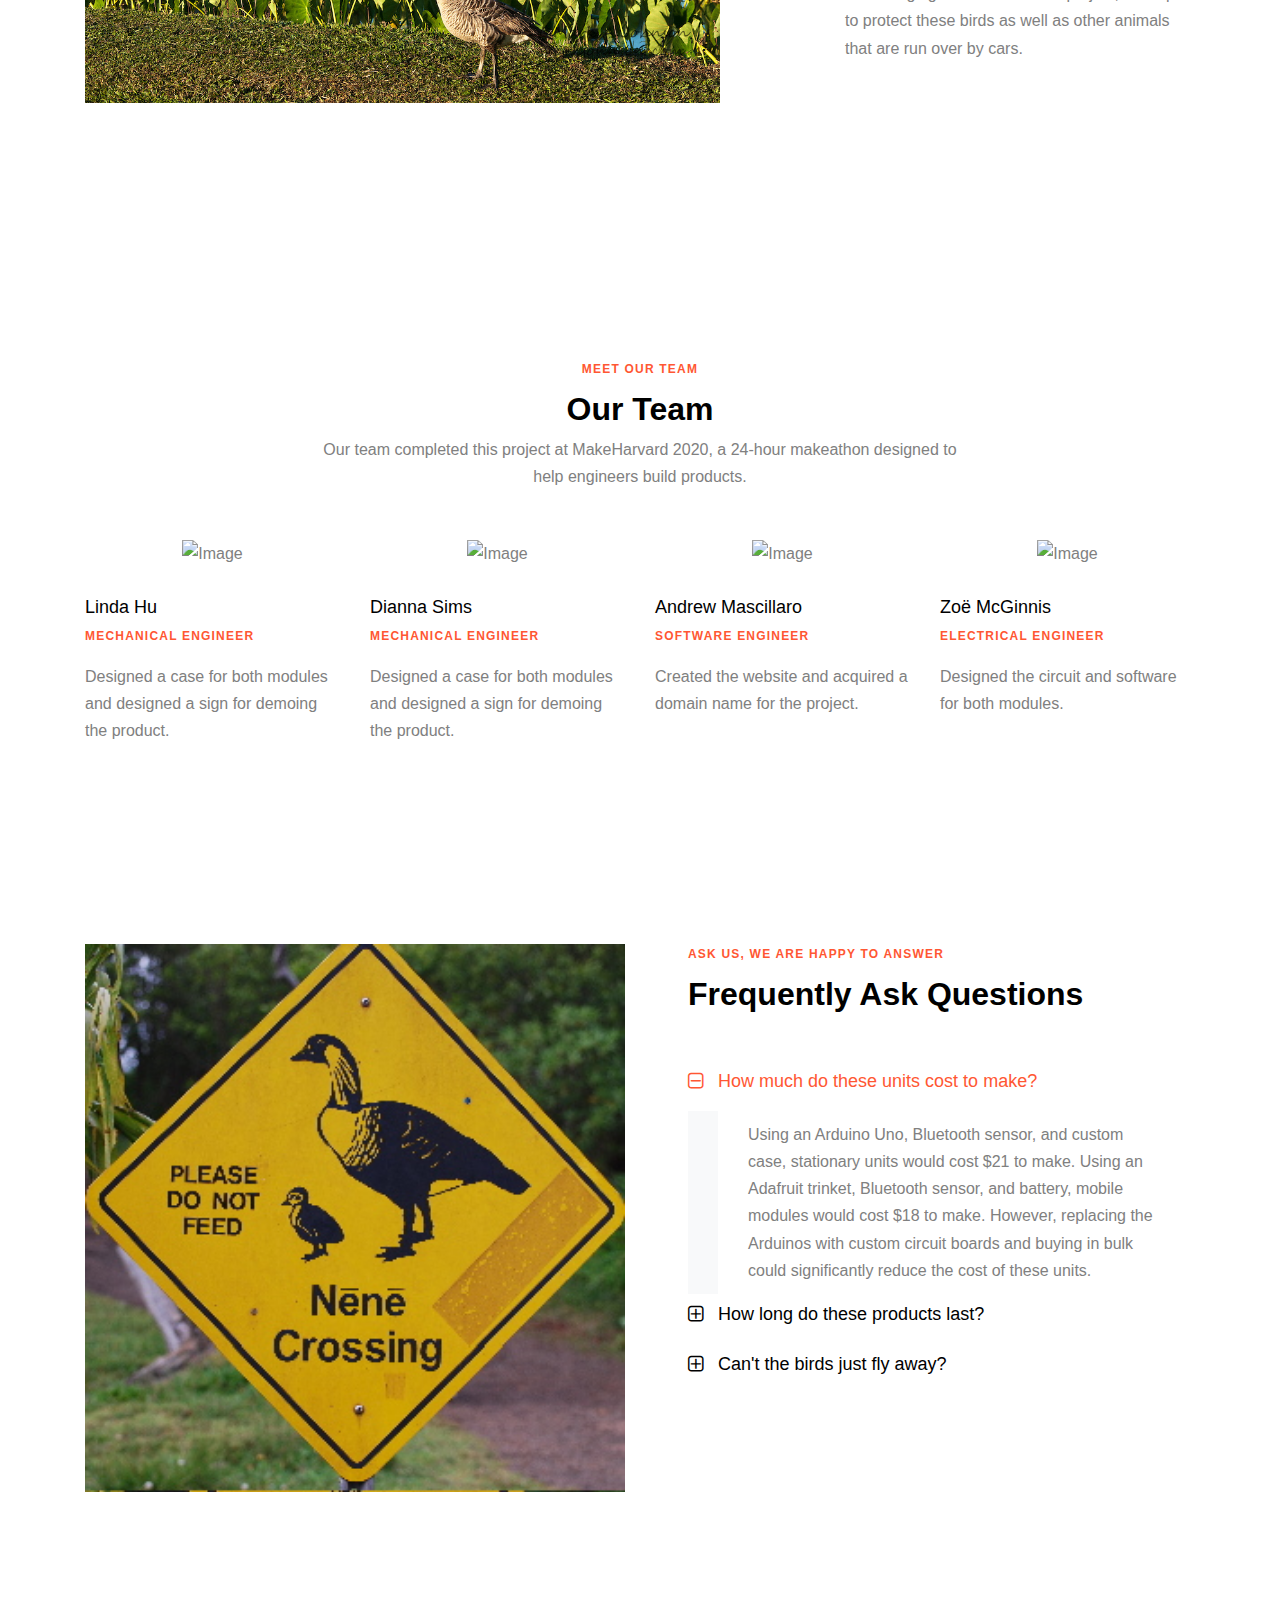
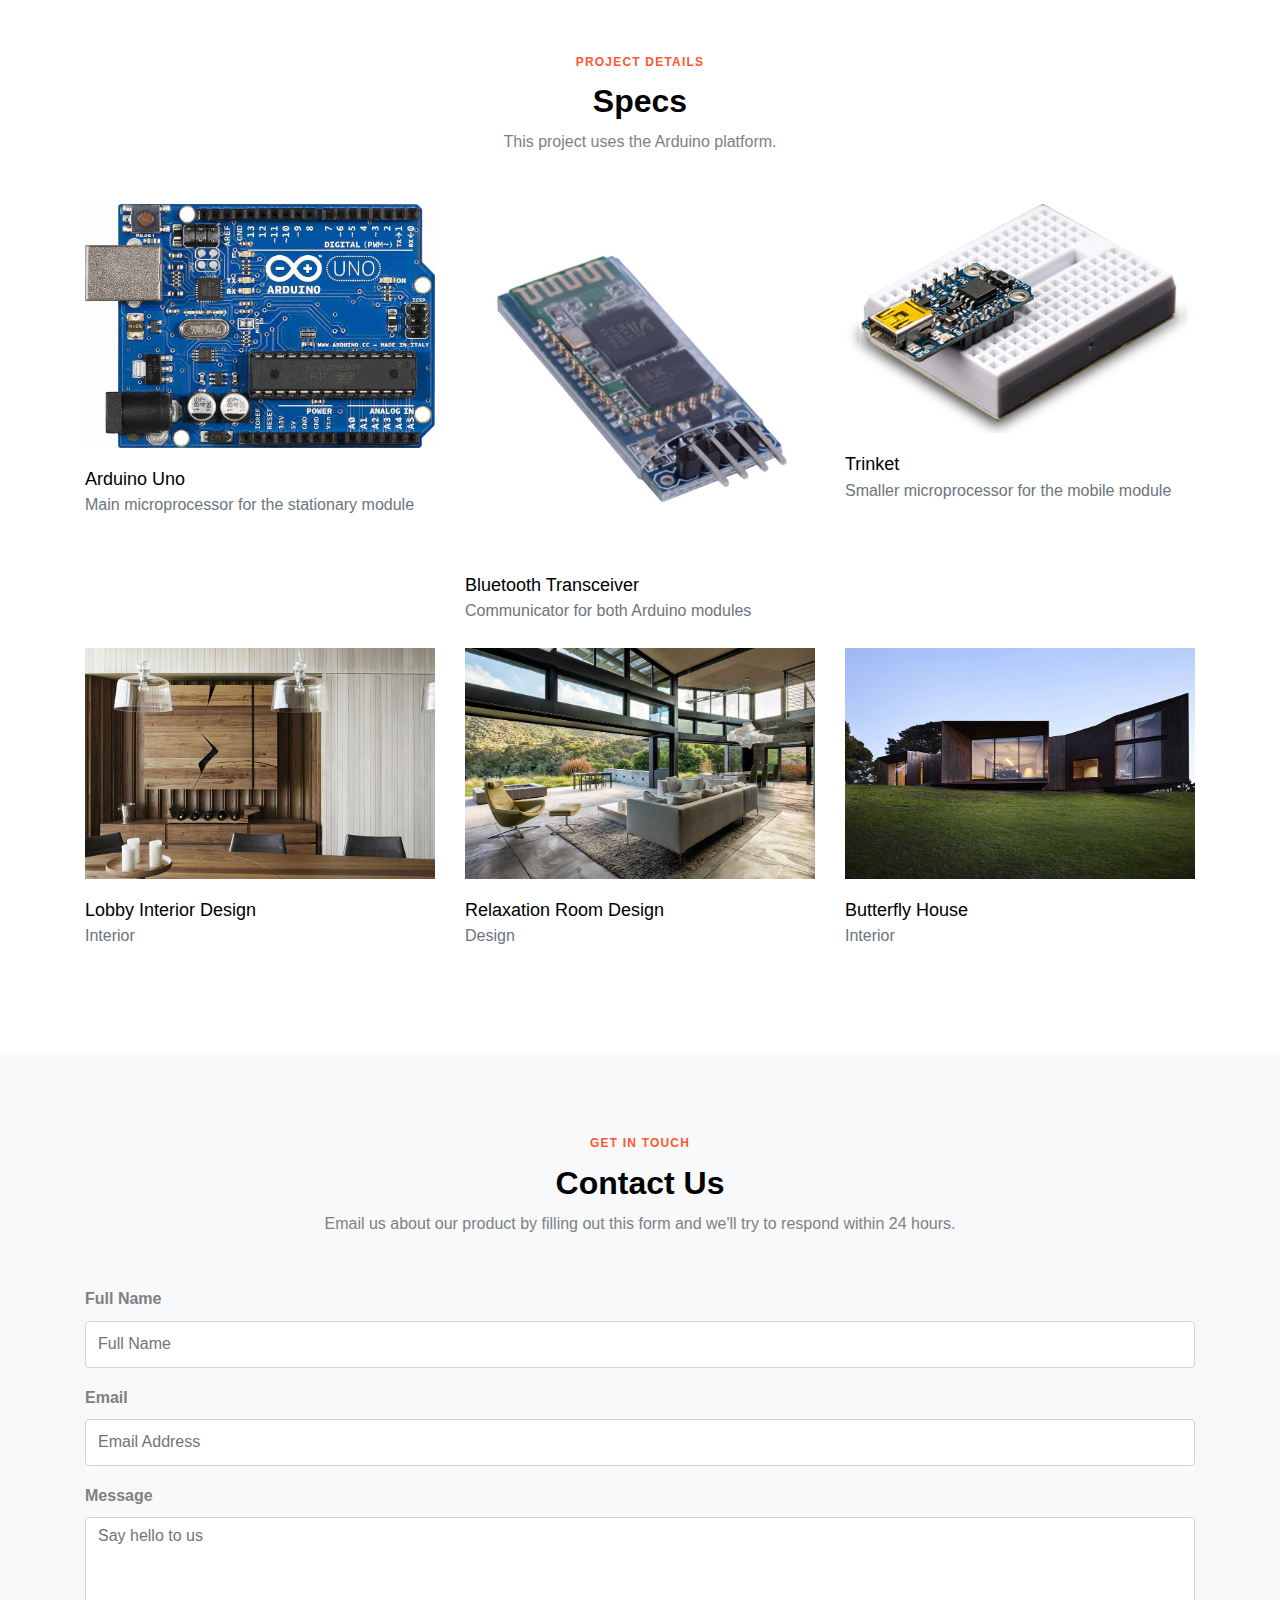
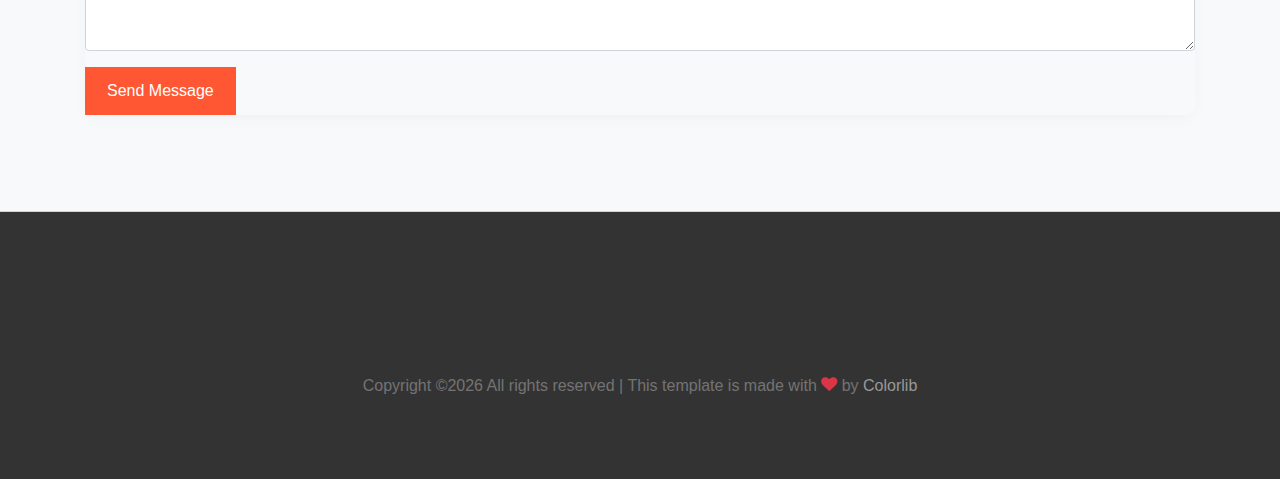
==== commit be1ca211: "Add responsive contact form" ====
--- a/docs/index.html
+++ b/docs/index.html
@@ -668,25 +668,25 @@
           <div class="col-md-7 text-center">
             <span class="sub-title">Get In Touch</span>
             <h2 class="font-weight-bold text-black">Contact Us</h2>
-            <p class="mb-5">Lorem ipsum dolor sit amet, consectetur adipisicing elit. Eligendi, explicabo, quasi. Magni deserunt sunt labore.</p>
+            <p class="mb-5">Email us about our product by filling out this form and we'll try to respond within 24 hours.</p>
           </div>
         </div>
         <div class="row">
           
           <div class="col-md-12 col-lg-12">
           
-            <form action="#" class="p-5 bg-white">
+            <form action="https://formspree.io/amascillaro@gmail.com" method="POST">
 
               <div class="row form-group">
                 <div class="col-md-12 mb-3 mb-md-0">
                   <label class="font-weight-bold" for="fullname">Full Name</label>
-                  <input type="text" id="fullname" class="form-control" placeholder="Full Name">
+                  <input type="text" id="fullname" name="name" class="form-control" placeholder="Full Name">
                 </div>
               </div>
               <div class="row form-group">
                 <div class="col-md-12">
                   <label class="font-weight-bold" for="email">Email</label>
-                  <input type="email" id="email" class="form-control" placeholder="Email Address">
+                  <input type="email" id="email" name="_replyto" class="form-control" placeholder="Email Address">
                 </div>
               </div>
 
@@ -695,7 +695,7 @@
               <div class="row form-group">
                 <div class="col-md-12">
                   <label class="font-weight-bold" for="message">Message</label> 
-                  <textarea name="message" id="message" cols="30" rows="5" class="form-control" placeholder="Say hello to us"></textarea>
+                  <textarea name="message" id="message" name="message" cols="30" rows="5" class="form-control" placeholder="Say hello to us"></textarea>
                 </div>
               </div>
 
@@ -713,7 +713,7 @@
     </div>
 
     <footer class="site-footer border-top">
-      <div class="container">
+      <!-- <div class="container">
         <div class="row">
           <div class="col-lg-4 mb-5 mb-lg-0">
             <div class="row mb-5">
@@ -826,7 +826,7 @@
 
           </div>
           
-        </div>
+        </div> -->
         <div class="row pt-5 mt-5 text-center">
           <div class="col-md-12">
             <p>
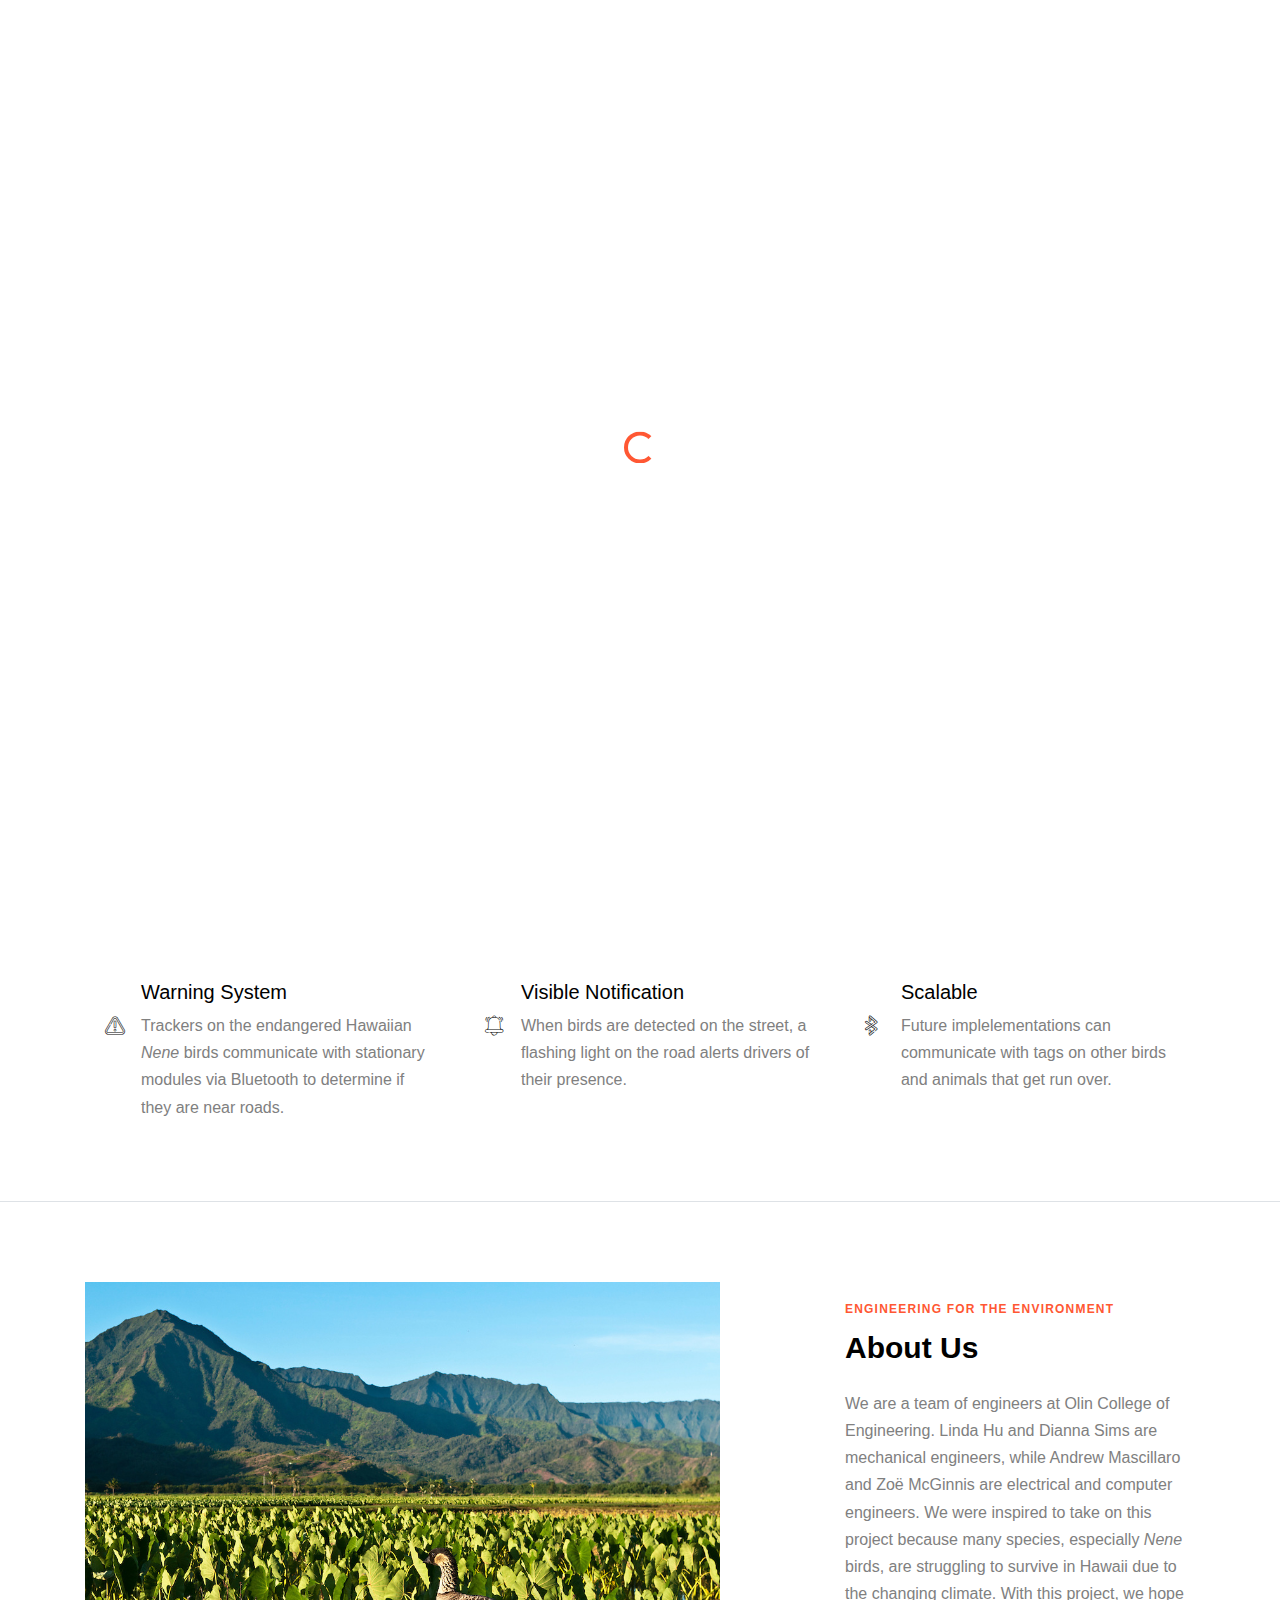
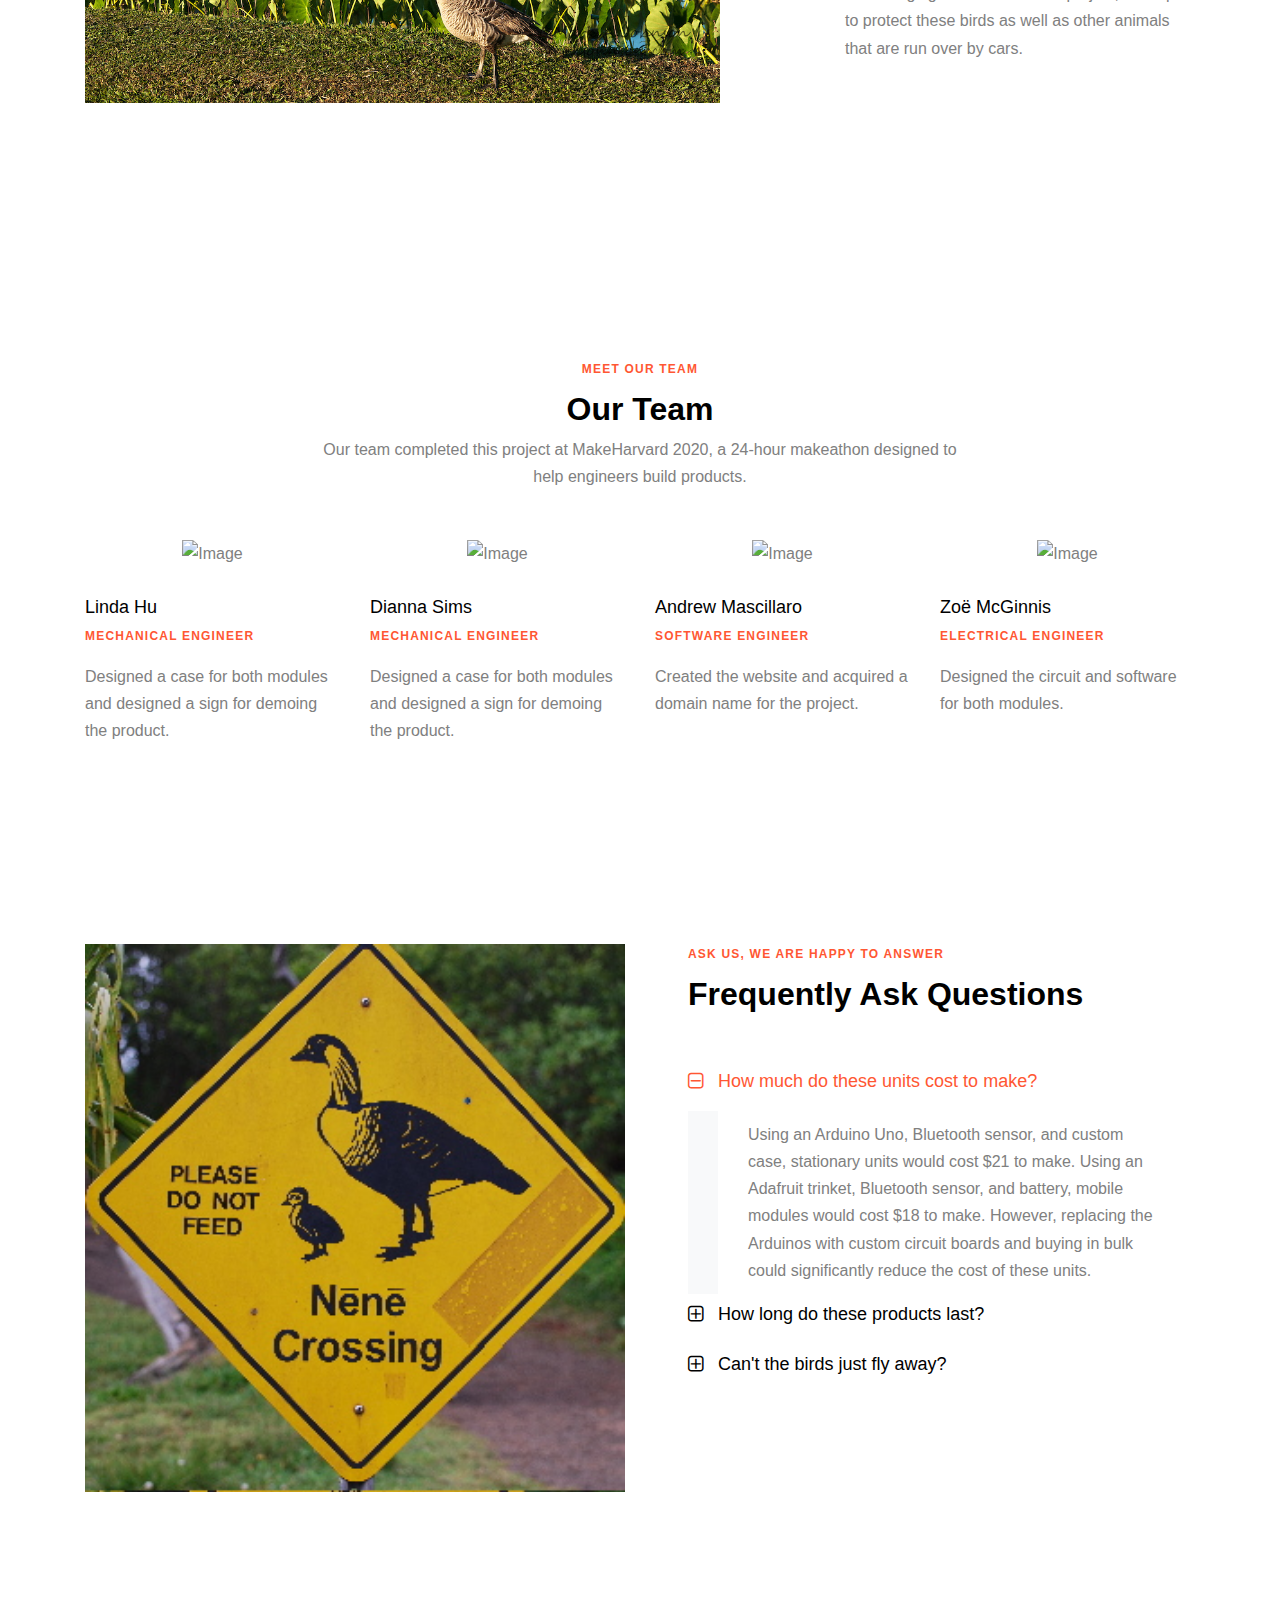
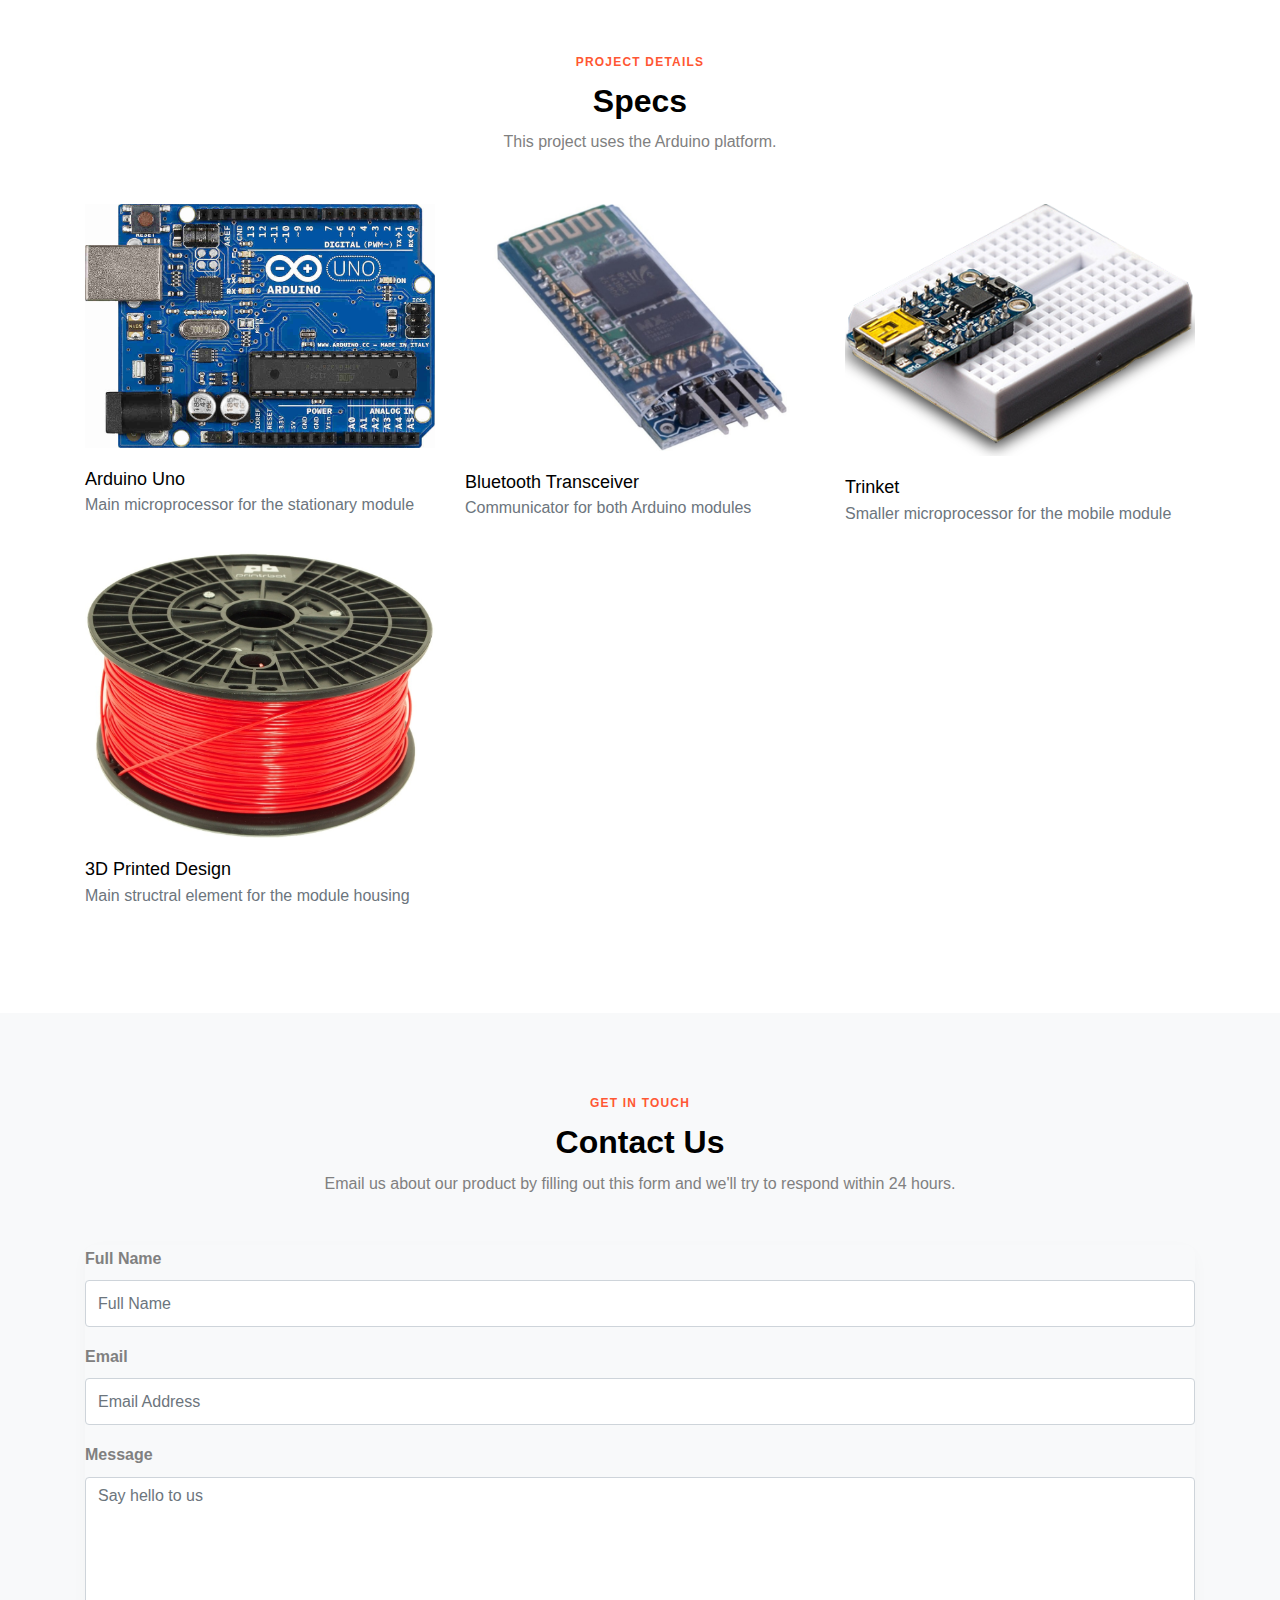
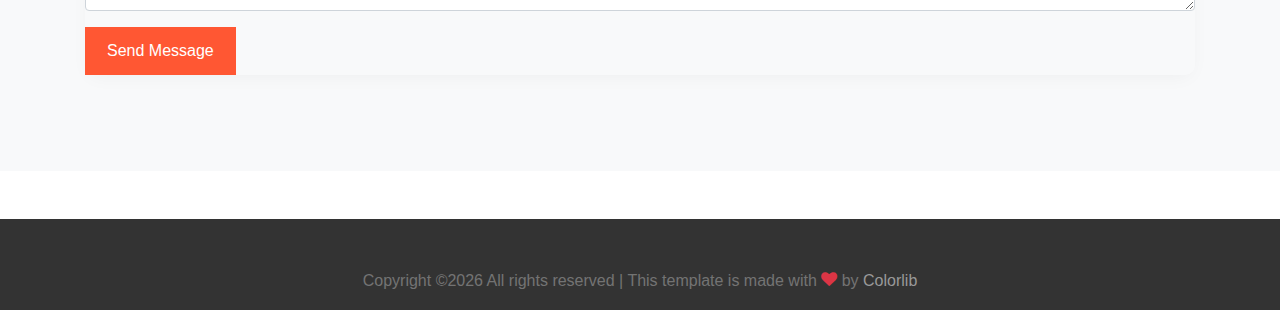
==== commit f319d1c0: "Tweak the text and navbar" ====
--- a/docs/index.html
+++ b/docs/index.html
@@ -89,23 +89,18 @@
                       <a href="#about-section" class="nav-link">About Us</a>
                       <ul class="dropdown arrow-top">
                         <li><a href="#our-team-section" class="nav-link">Team</a></li>
-                        <li><a href="#pricing-section" class="nav-link">Pricing</a></li>
                         <li><a href="#faq-section" class="nav-link">FAQ</a></li>
-                        <li class="has-children">
+                        <!-- <li class="has-children">
                           <a href="#">More Links</a>
                           <ul class="dropdown">
                             <li><a href="#">Menu One</a></li>
                             <li><a href="#">Menu Two</a></li>
                             <li><a href="#">Menu Three</a></li>
                           </ul>
-                        </li>
+                        </li> -->
                       </ul>
                     </li>
-                    <li>
-                      <a href="#projects-section" class="nav-link">Projects</a>
-                    </li>
-                    <li><a href="#news-section" class="nav-link">News</a></li>
-                    <li><a href="#services-section" class="nav-link">Services</a></li>
+                    <li><a href="#specs" class="nav-link">Specs</a></li>
                     <li><a href="#contact-section" class="nav-link">Contact</a></li>
                   </ul>
                 </div>
@@ -124,7 +119,7 @@
             <a data-fancybox data-ratio="2" href="https://vimeo.com/317571768" class="play-button d-block">
               <span class="icon-play"></span>
             </a> -->
-            <h1 class="text-uppercase">Street Smart Crossing</h1>
+            <h1 class="text-uppercase">Animal Crossing Guard</h1>
             <span class="sub-text mb-3 d-block"><em>Safely warning drivers of birds on roads to prevent accidents.</em></span>
           </div>
         </div>
@@ -484,7 +479,7 @@
     </div> -->
 
     
-    <div class="site-section" id="projects-section">
+    <div class="site-section" id="specs">
       <div class="container">
         <div class="row justify-content-center">
           <div class="col-md-7 text-center">
@@ -517,13 +512,13 @@
           </div>
 
           <div class="col-lg-4 col-md-6 mb-4 project-entry">
-            <a href="images/img_4.jpg" class="d-block figure" data-fancybox="gallery">
-              <img src="images/img_4.jpg" alt="Image" class="img-fluid">
+            <a href="images/pla.jpg" class="d-block figure" data-fancybox="gallery">
+              <img src="images/pla.jpg" alt="Image" class="img-fluid">
             </a>
-            <h3 class="mb-0"><a href="#">Lobby Interior Design</a></h3>
-            <span class="text-muted">Interior</span>
-          </div>
-          <div class="col-lg-4 col-md-6 mb-4 project-entry">
+            <h3 class="mb-0"><a href="#">3D Printed Design</a></h3>
+            <span class="text-muted">Main structral element for the module housing</span>
+          </div>
+          <!-- <div class="col-lg-4 col-md-6 mb-4 project-entry">
             <a href="images/img_5.jpg" class="d-block figure" data-fancybox="gallery">
               <img src="images/img_5.jpg" alt="Image" class="img-fluid">
             </a>
@@ -535,7 +530,7 @@
               <img src="images/img_1.jpg" alt="Image" class="img-fluid">
             </a>
             <h3 class="mb-0"><a href="#">Butterfly House</a></h3>
-            <span class="text-muted">Interior</span>
+            <span class="text-muted">Interior</span> -->
           </div>
         </div>
       </div>
@@ -683,6 +678,7 @@
                   <input type="text" id="fullname" name="name" class="form-control" placeholder="Full Name">
                 </div>
               </div>
+
               <div class="row form-group">
                 <div class="col-md-12">
                   <label class="font-weight-bold" for="email">Email</label>
@@ -690,8 +686,6 @@
                 </div>
               </div>
 
-              
-
               <div class="row form-group">
                 <div class="col-md-12">
                   <label class="font-weight-bold" for="message">Message</label> 
@@ -712,7 +706,7 @@
       </div>
     </div>
 
-    <footer class="site-footer border-top">
+    <footer class="site-footer">
       <!-- <div class="container">
         <div class="row">
           <div class="col-lg-4 mb-5 mb-lg-0">
--- a/docs/css/style.css
+++ b/docs/css/style.css
@@ -128,7 +128,7 @@
   border-top: 1px solid #ced4da !important; }
 
 .site-footer {
-  padding: 4em 0;
+  padding: 0 0;
   background: #333333; }
   .site-footer p {
     color: #737373; }
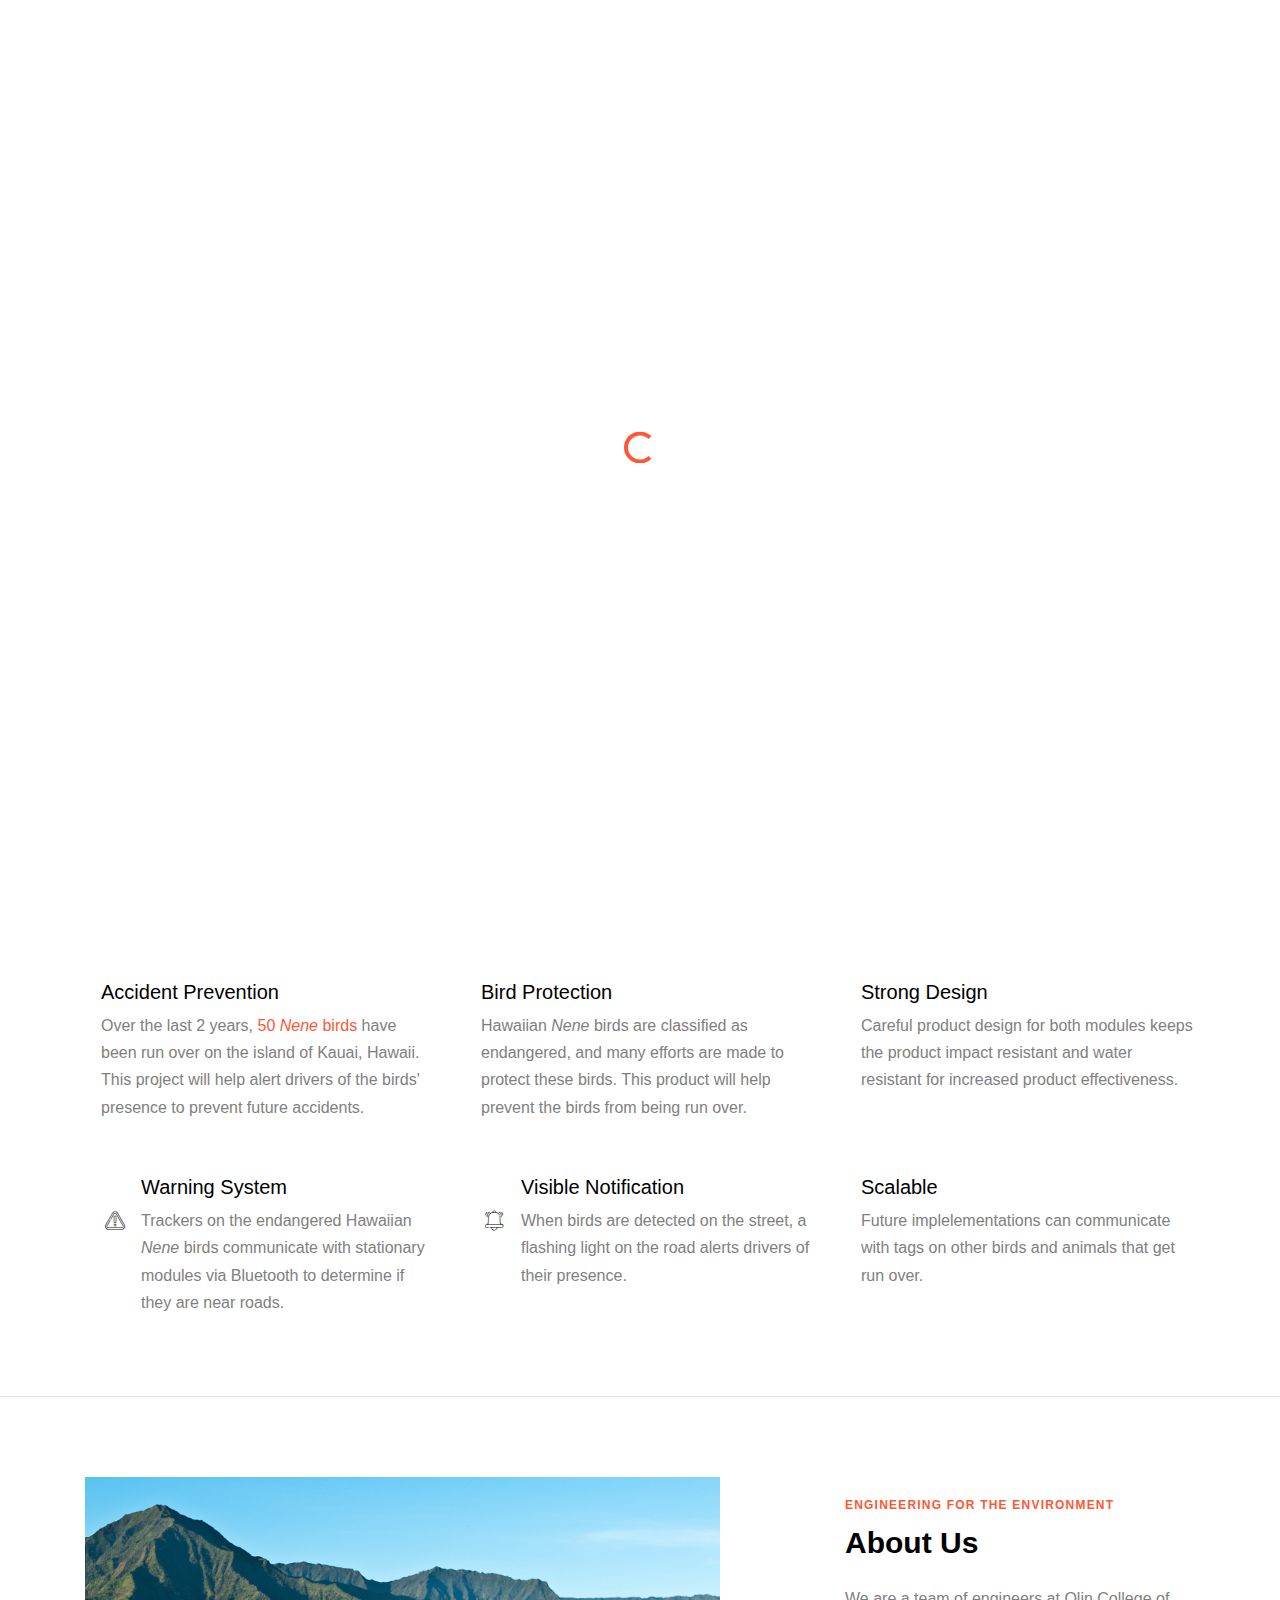
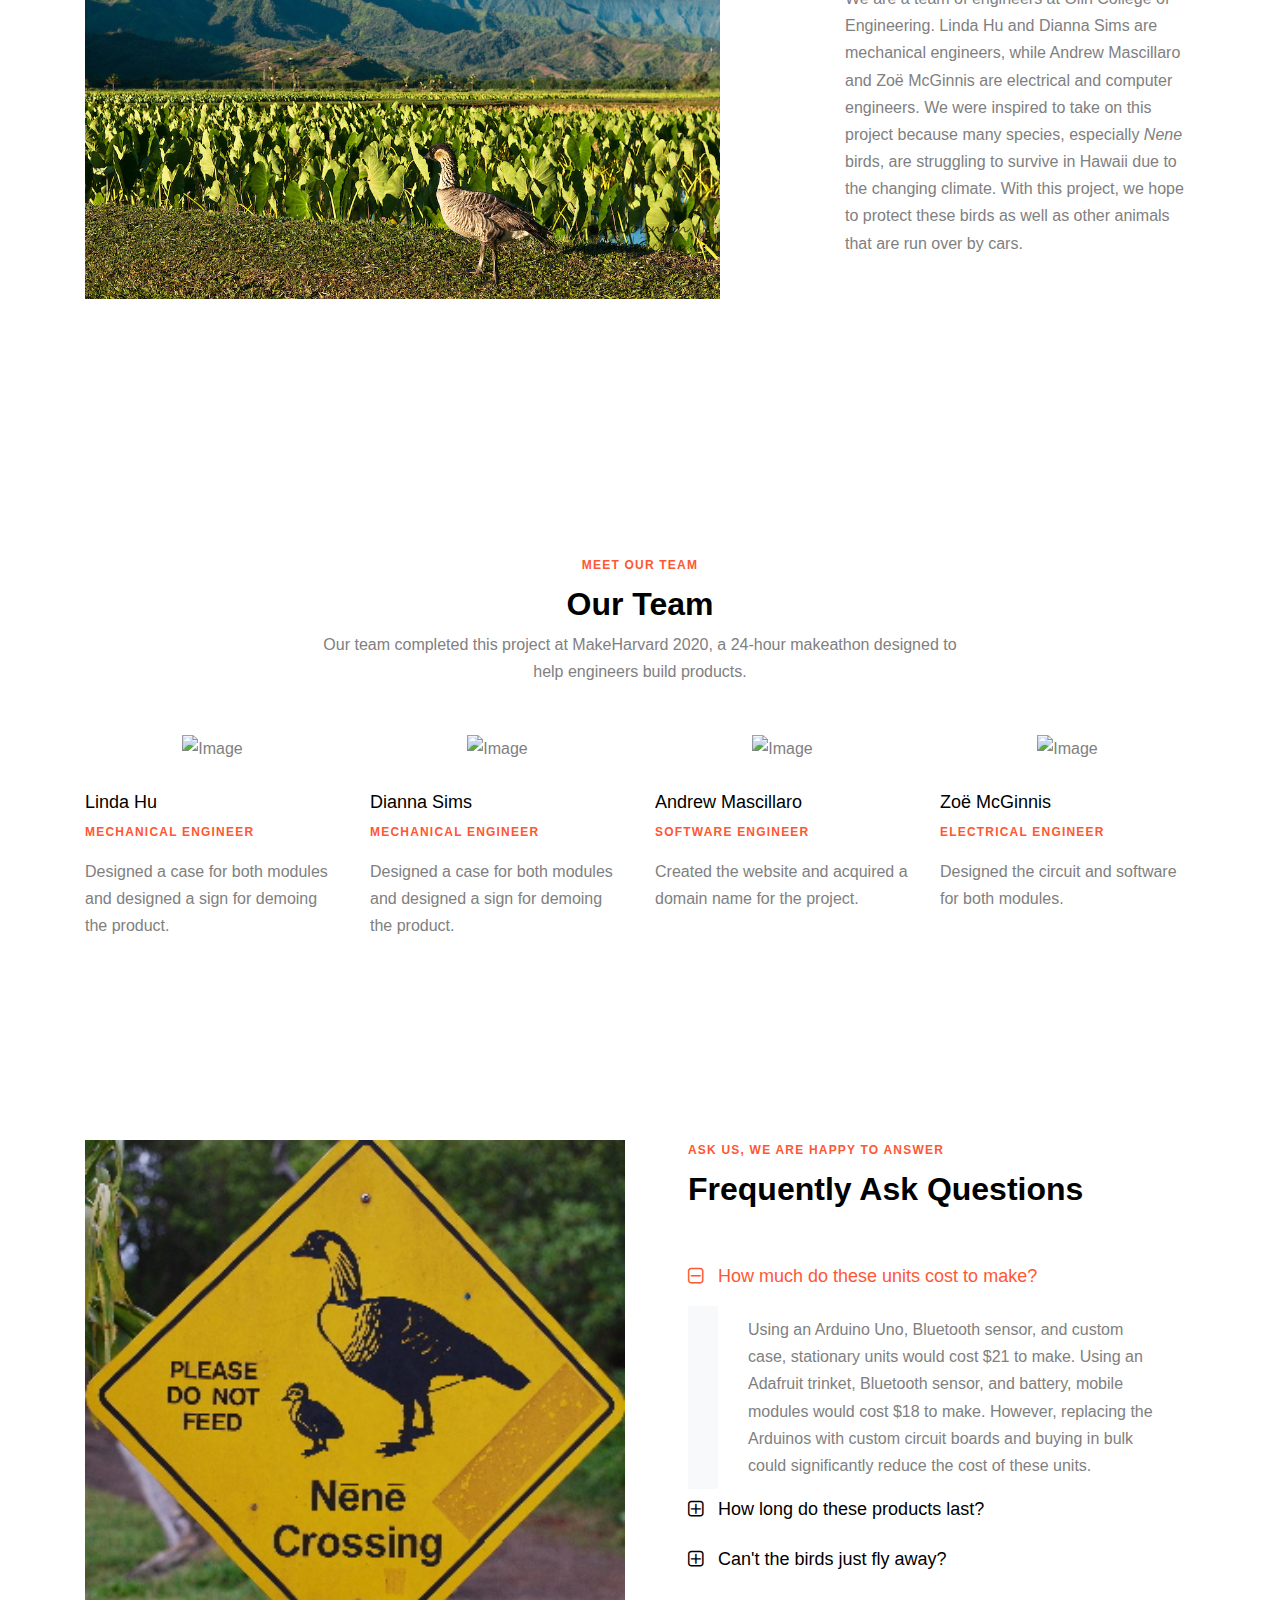
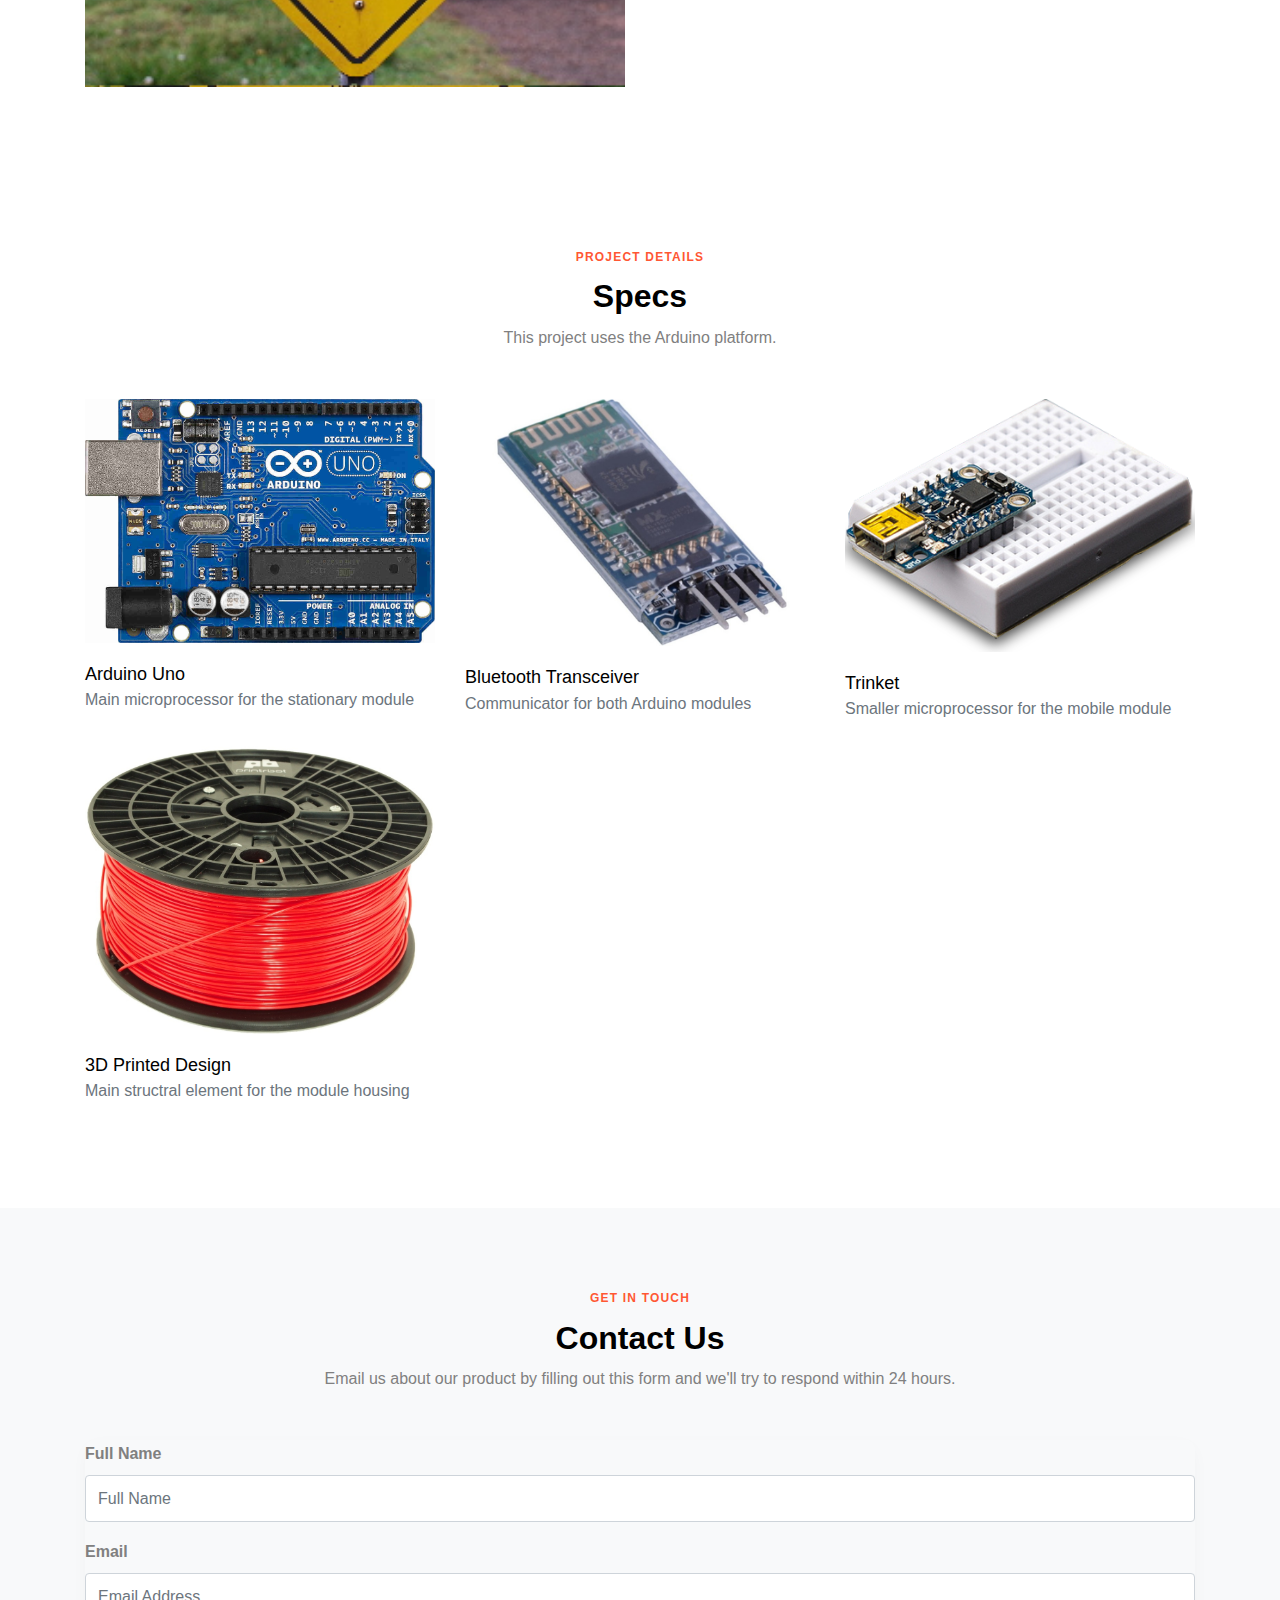
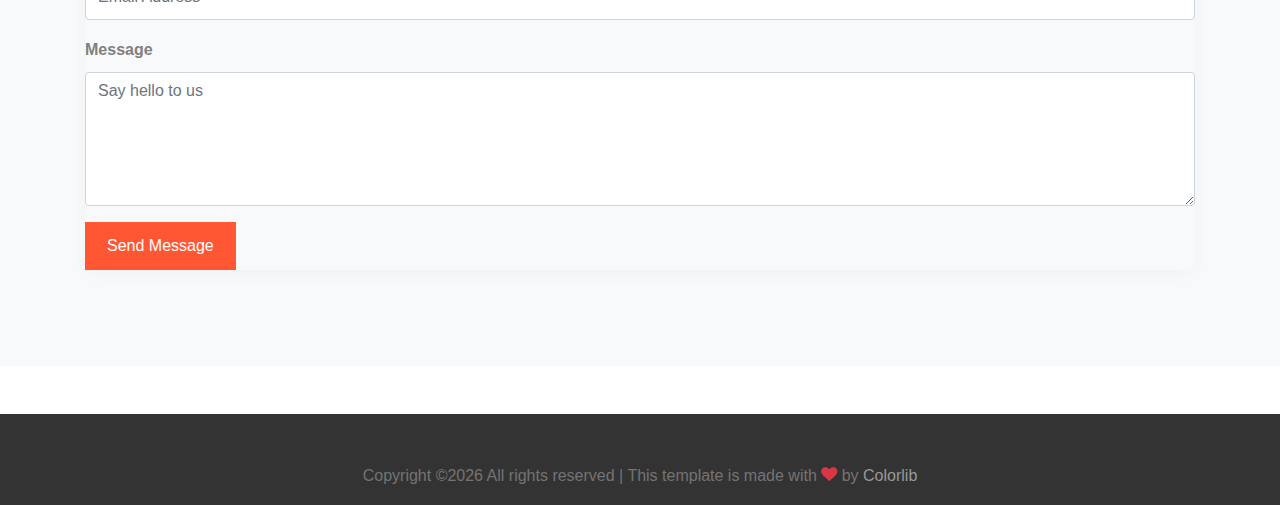
==== commit 51c8061c: "Add more icons and descriptions" ====
--- a/docs/index.html
+++ b/docs/index.html
@@ -1,7 +1,7 @@
 <!DOCTYPE html>
 <html lang="en">
   <head>
-    <title>Street Smart Crossing</title>
+    <title>Animal Crossing Guard</title>
     <meta charset="utf-8">
     <meta name="viewport" content="width=device-width, initial-scale=1, shrink-to-fit=no">
     
@@ -133,6 +133,37 @@
 
           <div class="col-lg-4 col-md-6 mb-5 mb-lg-0">
             <div class="media custom-media">
+              <div class="mr-3 icon"><span class="flaticon-car display-4"></span></div>
+              <div class="media-body">
+                <h5 class="mt-0">Accident Prevention</h5>
+                Over the last 2 years, <a href="https://dlnr.hawaii.gov/dofaw/featured/nr16-266f/">50 <i>Nene</i> birds</a> have been run over on the island of Kauai, Hawaii. This project will help alert drivers of the birds' presence to prevent future accidents. <br /><br /><br />
+              </div>
+            </div>
+          </div>
+
+          <div class="col-lg-4 col-md-6 mb-5 mb-lg-0">
+            <div class="media custom-media">
+              <div class="mr-3 icon"><span class="flaticon-bird display-4"></span></div>
+              <div class="media-body">
+                <h5 class="mt-0">Bird Protection</h5>
+                Hawaiian <i>Nene</i> birds are classified as endangered, and many efforts are made to protect these birds. This product will help prevent the birds from being run over.
+              </div>
+            </div>
+          </div>
+
+          <div class="col-lg-4 col-md-6 mb-5 mb-lg-0">
+            <div class="media custom-media">
+              <div class="mr-3 icon"><span class="flaticon-shield display-4"></span></div>
+              <div class="media-body">
+                <h5 class="mt-0">Strong Design</h5>
+                Careful product design for both modules keeps the product impact resistant and water resistant for increased product effectiveness.
+              </div>
+            </div>
+          </div>
+
+
+          <div class="col-lg-4 col-md-6 mb-5 mb-lg-0">
+            <div class="media custom-media">
               <div class="mr-3 icon"><span class="flaticon-error display-4"></span></div>
               <div class="media-body">
                 <h5 class="mt-0">Warning System</h5>
@@ -154,7 +185,7 @@
 
           <div class="col-lg-4 col-md-6 mb-5 mb-lg-0">
             <div class="media custom-media">
-              <div class="mr-3 icon"><span class="flaticon-ui display-4"></span></div>
+              <div class="mr-3 icon"><span class="flaticon-size display-4"></span></div>
               <div class="media-body">
                 <h5 class="mt-0">Scalable</h5>
                 Future implelementations can communicate with tags on other birds and animals that get run over.
